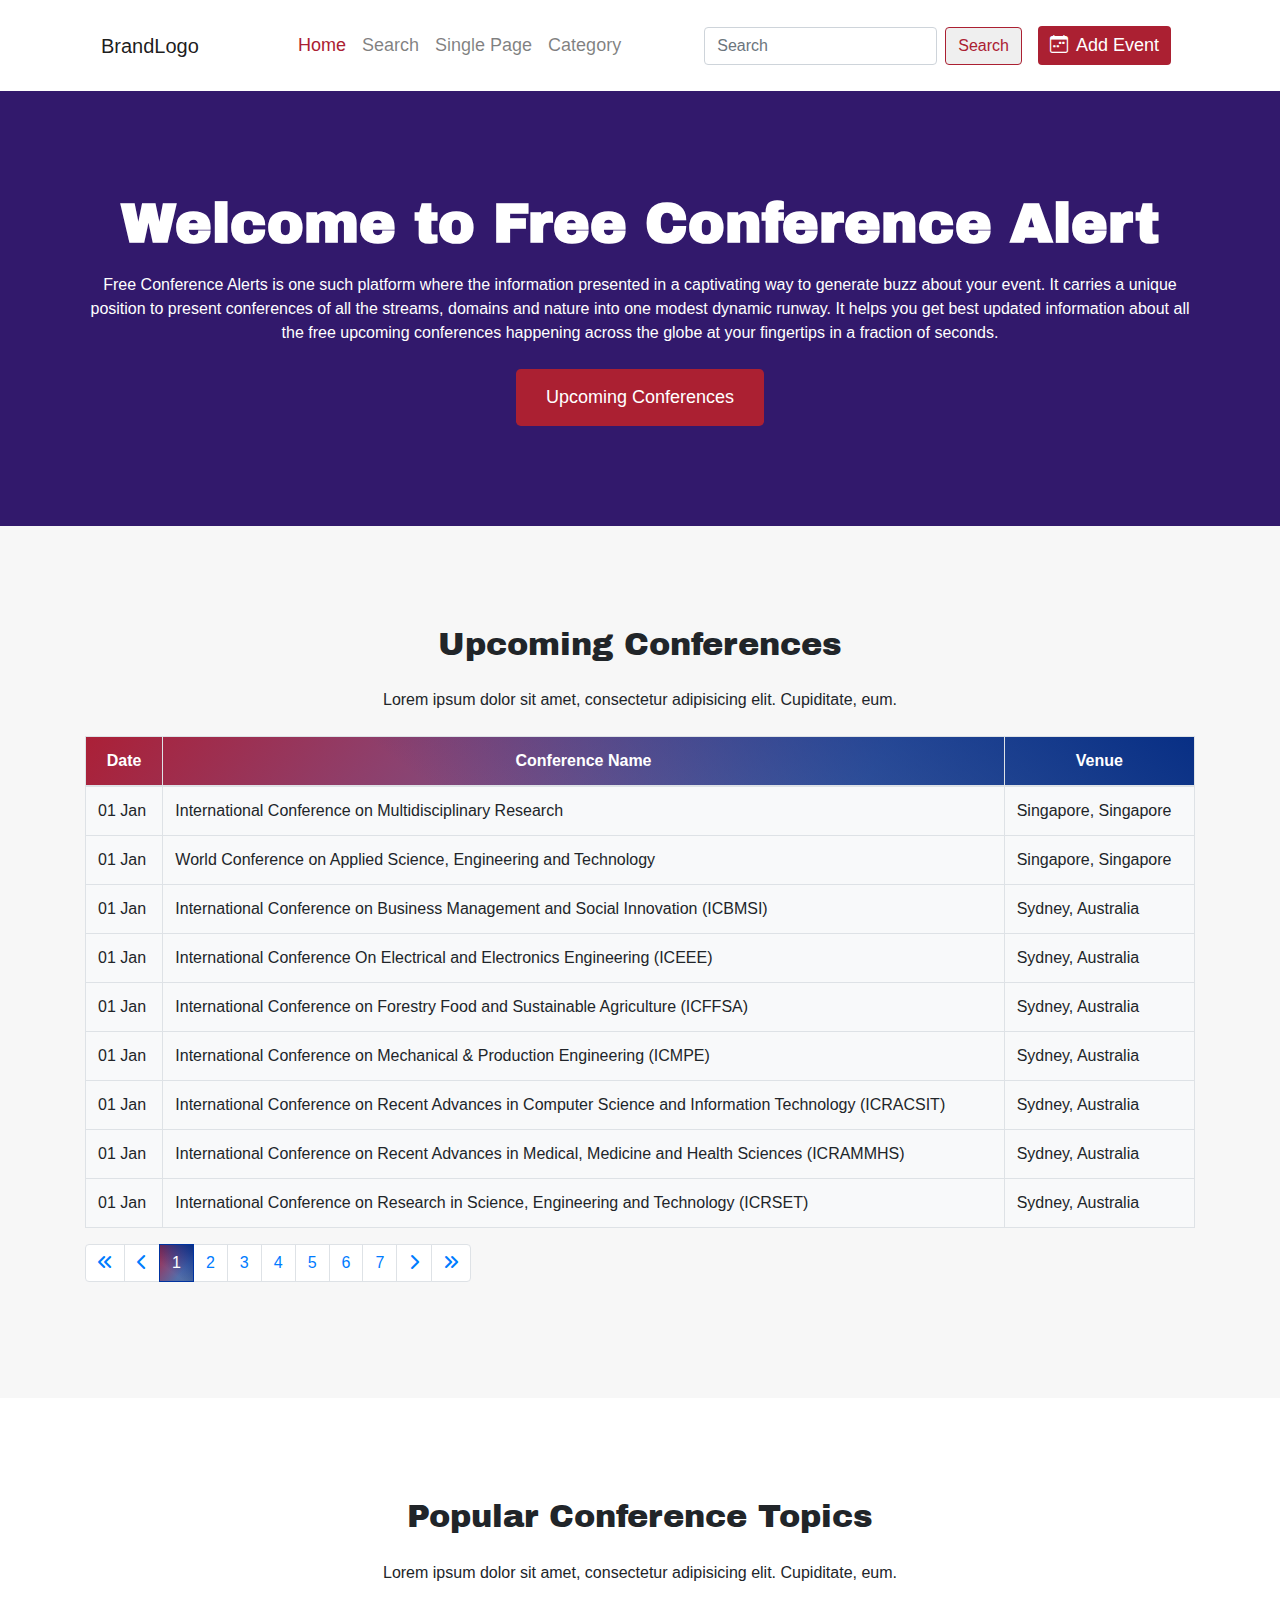
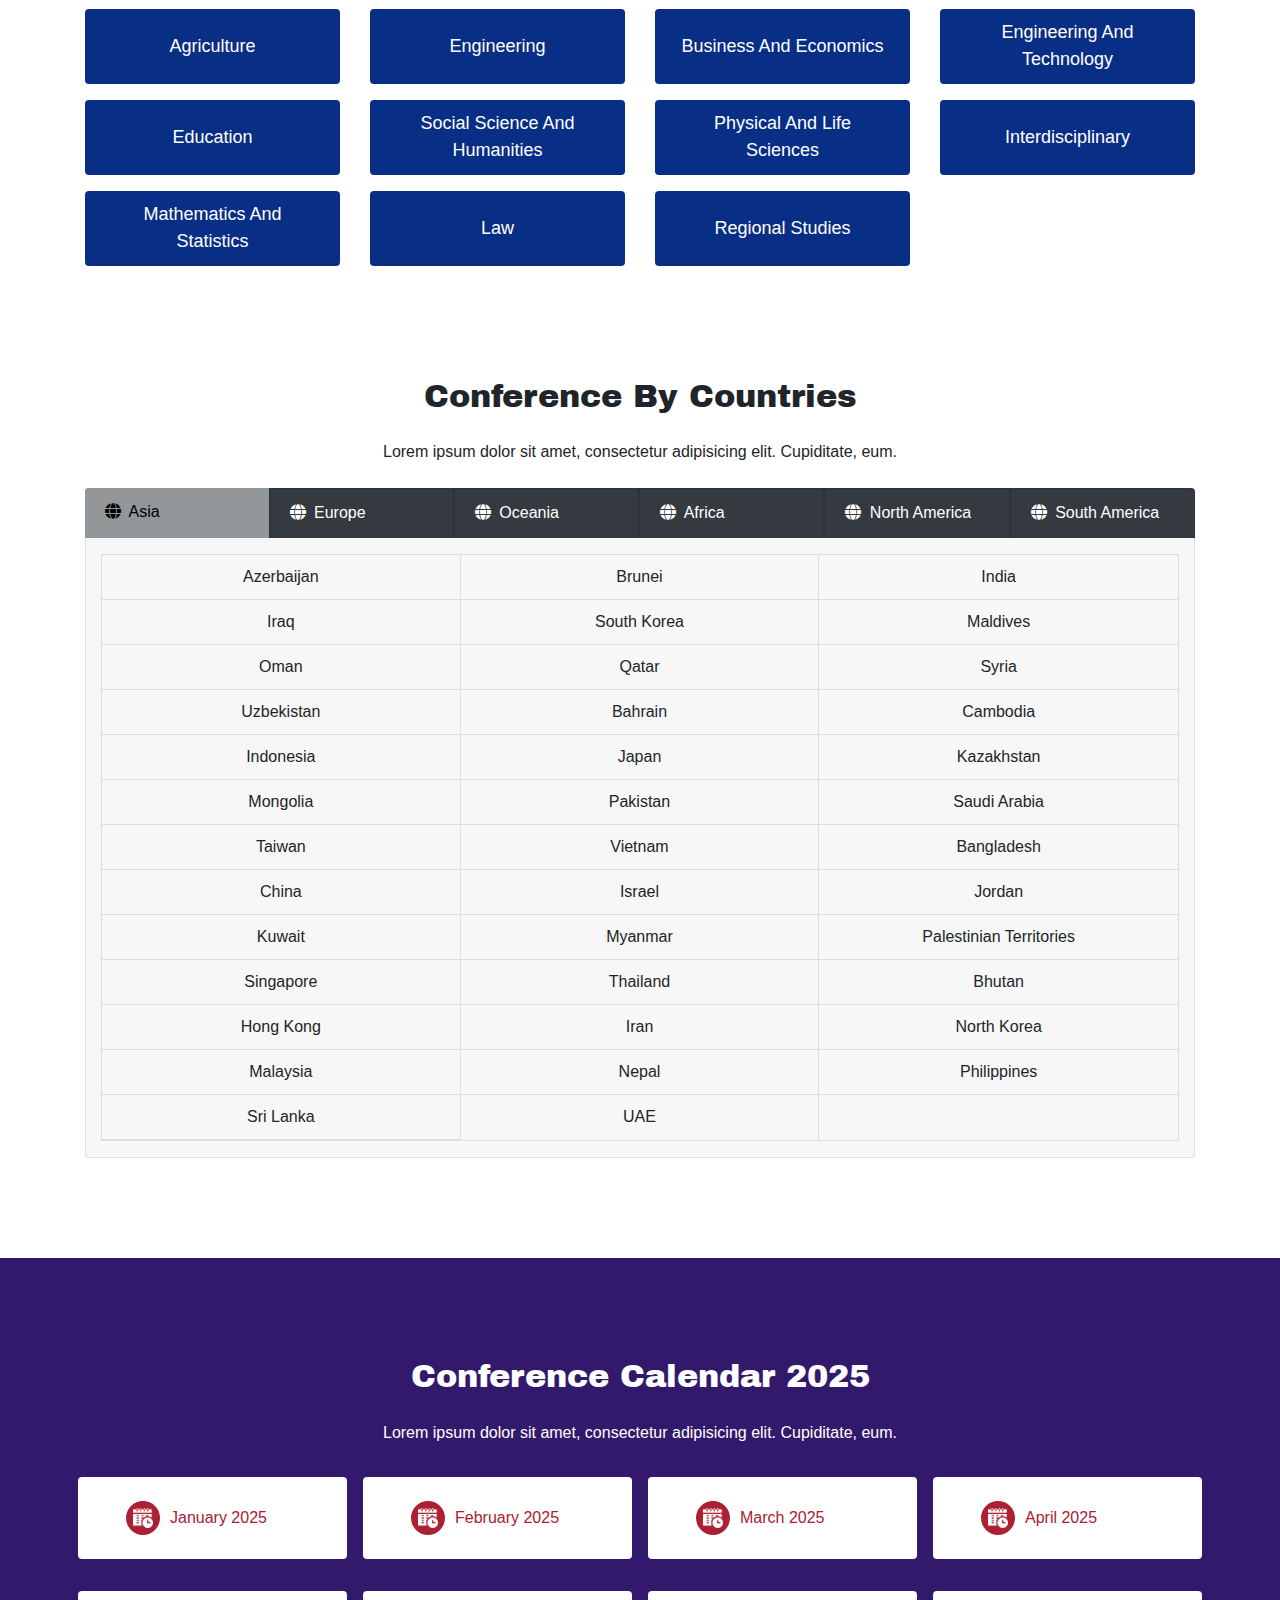
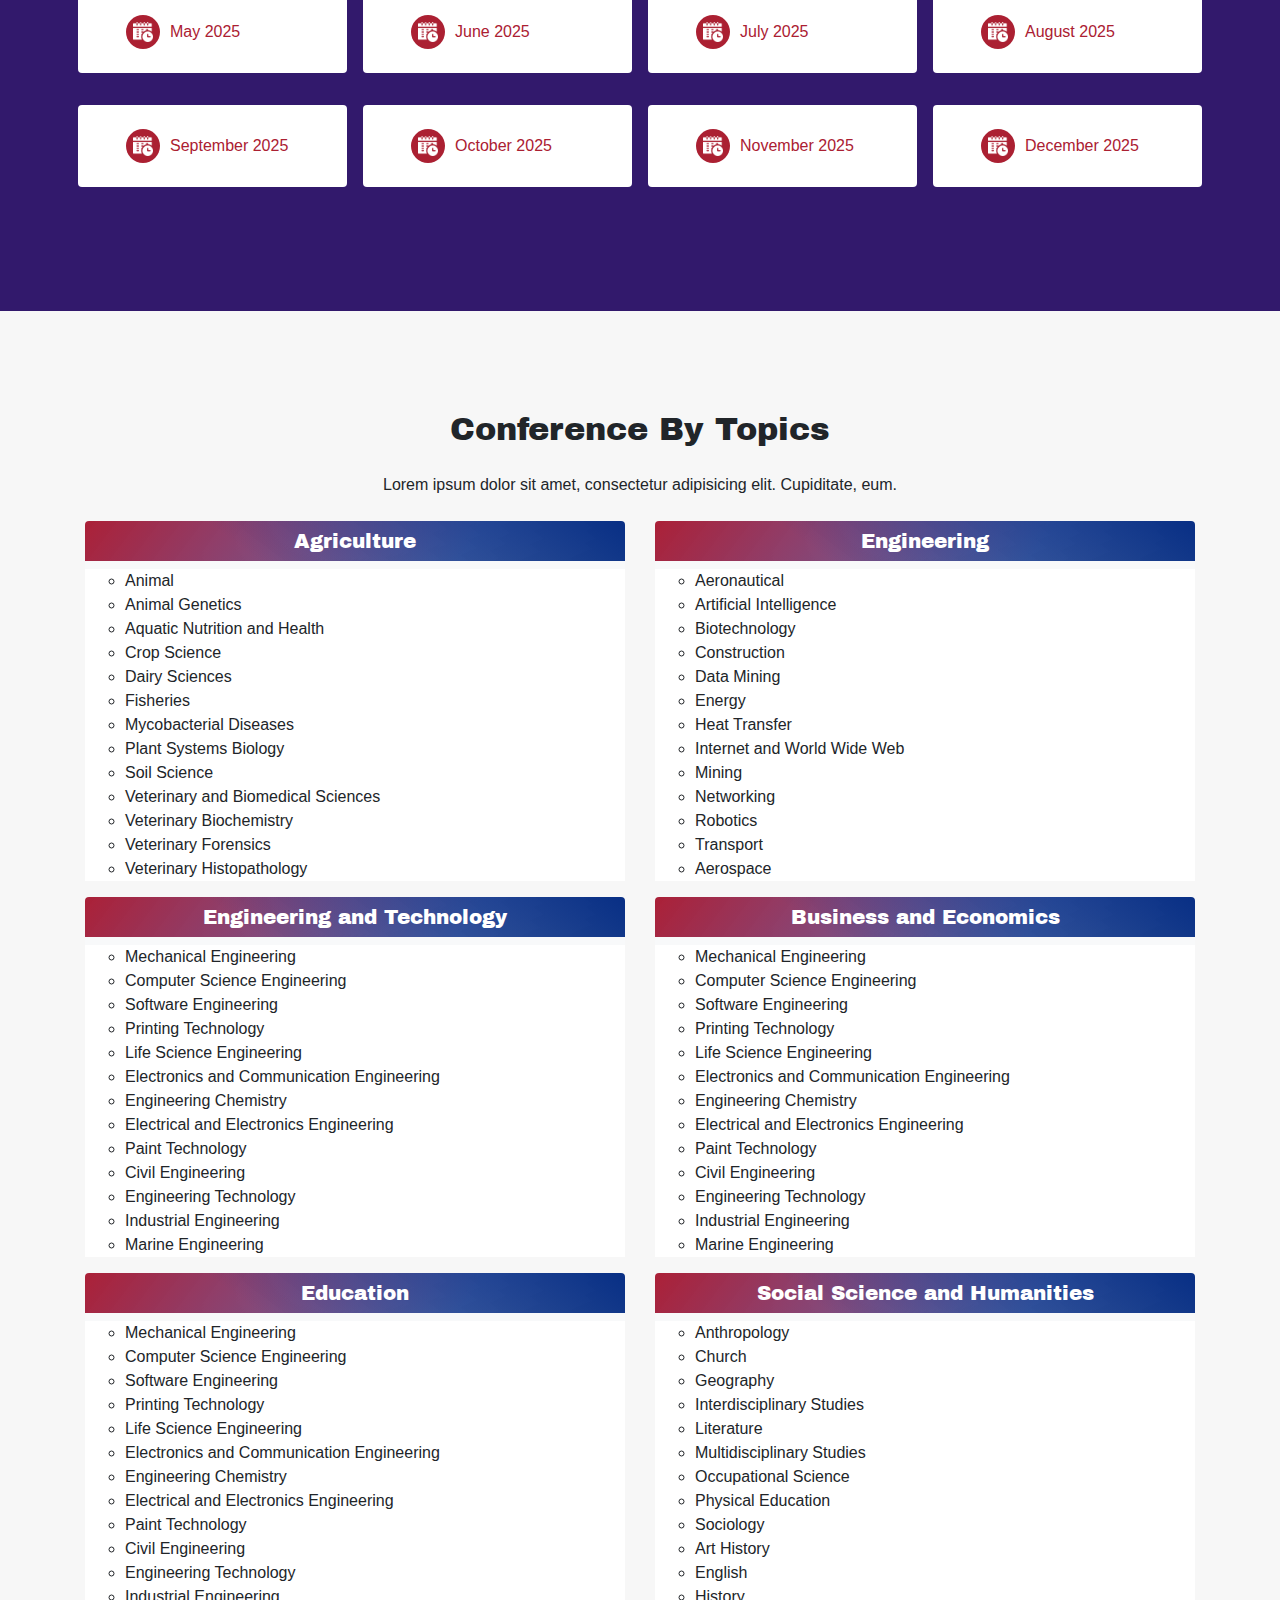
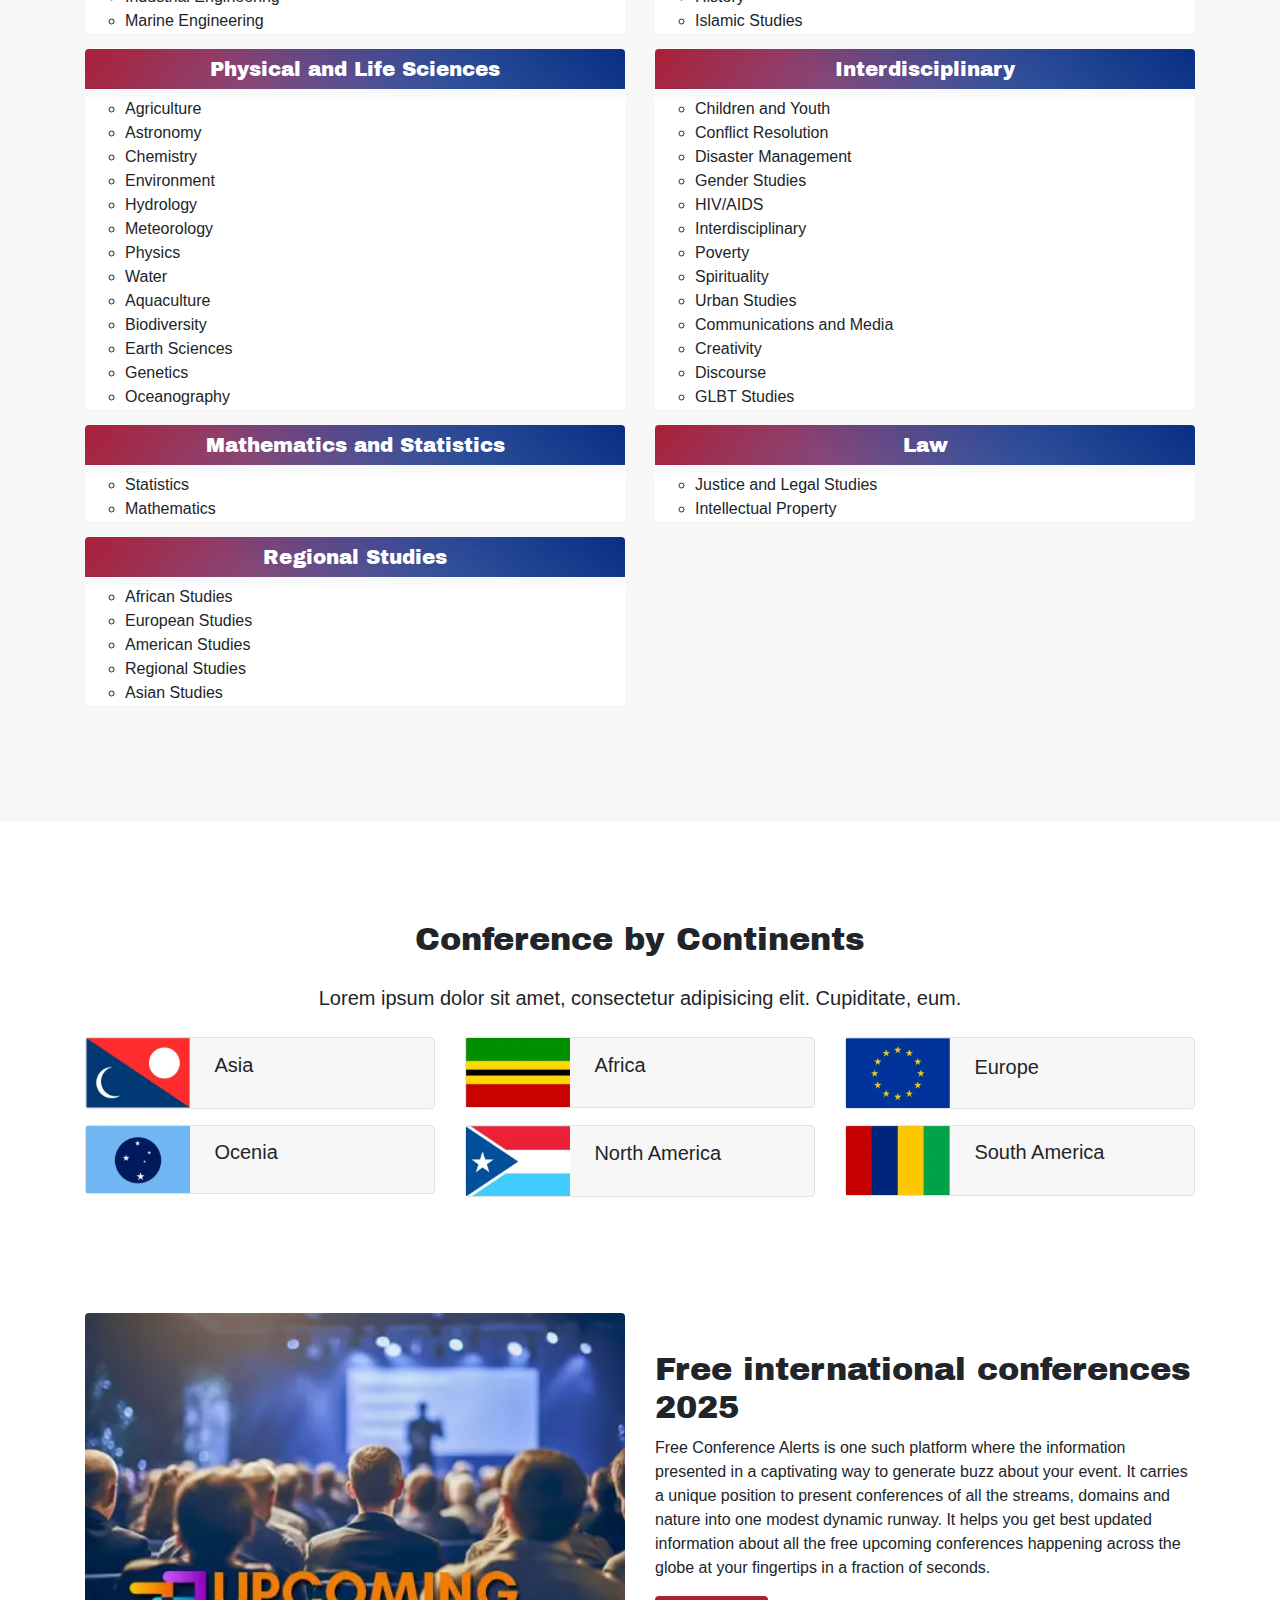
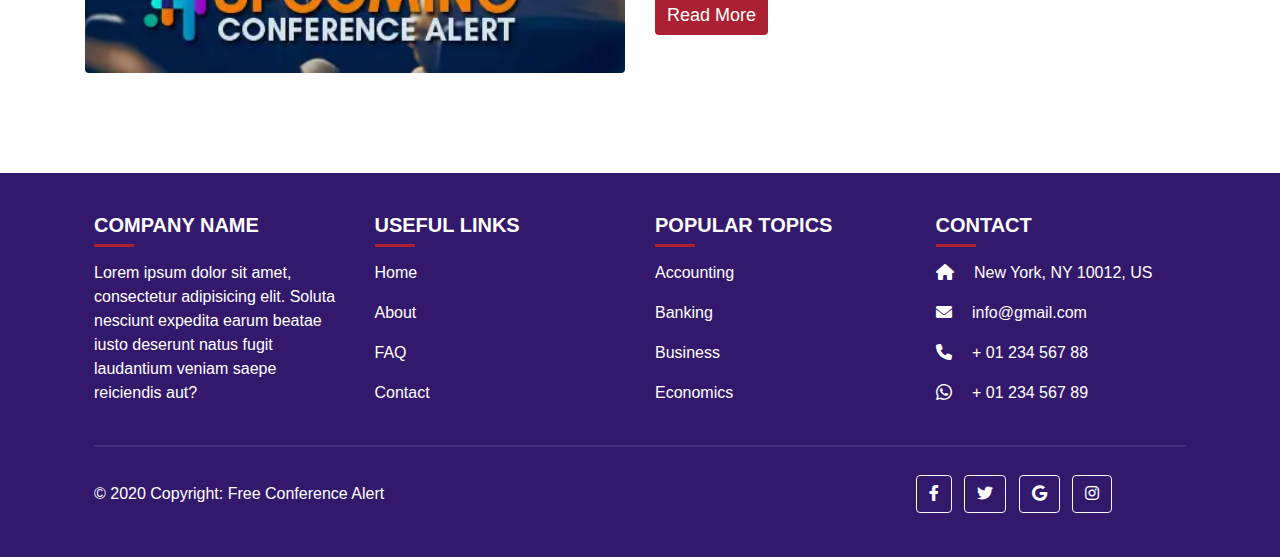
==== index.html @ e81411cf "avcv" ====
<!DOCTYPE html>
<html lang="en">
<head>
  <meta charset="UTF-8">
  <meta name="viewport" content="width=device-width, initial-scale=1.0">
  <title>Free Conference Alert</title>
  <link rel="stylesheet" href="https://maxcdn.bootstrapcdn.com/bootstrap/4.0.0/css/bootstrap.min.css">
  <link rel="stylesheet" href="assets/css/common-style.css">
  <link rel="stylesheet" href="assets/css/home-style.css">
  <link rel="stylesheet" href="https://cdnjs.cloudflare.com/ajax/libs/font-awesome/6.0.0-beta3/css/all.min.css">
  <link rel="stylesheet" href="https://cdn.jsdelivr.net/npm/bootstrap-icons@1.11.3/font/bootstrap-icons.min.css">
</head>
<body>
  <header class="py-3">
    <div class="container">
        <nav class="navbar navbar-expand-lg navbar-light">
            <a href="#" class="navbar-brand">BrandLogo</a>
            <button class="navbar-toggler" type="button" data-toggle="collapse" data-target="#navbarNav" aria-controls="navbarNav" aria-expanded="false" aria-label="Toggle navigation">
                <span class="navbar-toggler-icon"></span>
            </button>

            <div class="collapse navbar-collapse" id="navbarNav">
                <ul class="navbar-nav mx-auto">
                    <li class="nav-item active">
                        <a class="nav-link" href="index.html">Home</a>
                    </li>
                    <li class="nav-item">
                        <a class="nav-link" href="pages/search.html">Search</a>
                    </li>
                    <li class="nav-item">
                        <a class="nav-link" href="pages/single-page.html">Single Page</a>
                    </li>
                    <li class="nav-item">
                        <a class="nav-link" href="pages/categoy.html">Category</a>
                    </li>

                </ul>

                <form class="form-inline my-2 my-lg-0">
                    <input class="form-control mr-sm-2" type="search" placeholder="Search" aria-label="Search">
                    <button class="btn btn-outline my-2 my-sm-0 border-btn" type="submit">Search</button>
                </form>

                <div class="ml-lg-3">
                    <a href="pages/add-event.html" class="btn btn-primary mr-2 red-btn"><i class="bi bi-calendar-week mr-1"></i> Add Event</a>                 
                </div>
            </div>
        </nav>
    </div>
</header>

<main>

   <section class="position-relative text-center py-100 text-white blue-bg hero">
    <div class="container position-relative">
      <h1 class="pb-2">Welcome to Free Conference Alert</h1>
      <p class="pb-2">Free Conference Alerts is one such platform where the information presented in a captivating way to generate buzz about your event. It carries a unique position to present conferences of all the streams, domains and nature into one modest dynamic runway. It helps you get best updated information about all the free upcoming conferences happening across the globe at your fingertips in a fraction of seconds.</p>
      <a href="#conference-list">
        <button type="button" class="btn btn-primary btn-lg red-btn">Upcoming Conferences</button>
      </a>
      
    </div>
   </section>

   <section id="conference-list" class="conference-list py-100">
    <div class="container">
      <h2 class="text-center mb-md-4">Upcoming Conferences</h2>
      <p class="text-center d-flex flex-column align-items-center mb-md-4"> <span class="w-md-75">  Lorem ipsum dolor sit amet, consectetur adipisicing elit. Cupiditate, eum.  </span></p>
      <div class="table-responsive">
          <table class="table table-bordered bg-light">
              <thead class="gradient-bg">
                  <tr class="text-center">
                      <th>Date</th>
                      <th>Conference Name</th>
                      <th>Venue</th>
                  </tr>
              </thead>
              <tbody>
                  <tr>
                      <td>01 Jan</td>
                      <td>International Conference on Multidisciplinary Research</td>
                      <td>Singapore, Singapore</td>
                  </tr>
                  <tr>
                      <td>01 Jan</td>
                      <td>World Conference on Applied Science, Engineering and Technology</td>
                      <td>Singapore, Singapore</td>
                  </tr>
                  <tr>
                      <td>01 Jan</td>
                      <td>International Conference on Business Management and Social Innovation (ICBMSI)</td>
                      <td>Sydney, Australia</td>
                  </tr>
                  <tr>
                      <td>01 Jan</td>
                      <td>International Conference On Electrical and Electronics Engineering (ICEEE)</td>
                      <td>Sydney, Australia</td>
                  </tr>
                  <tr>
                      <td>01 Jan</td>
                      <td>International Conference on Forestry Food and Sustainable Agriculture (ICFFSA)</td>
                      <td>Sydney, Australia</td>
                  </tr>
                  <tr>
                      <td>01 Jan</td>
                      <td>International Conference on Mechanical & Production Engineering (ICMPE)</td>
                      <td>Sydney, Australia</td>
                  </tr>
                  <tr>
                      <td>01 Jan</td>
                      <td>International Conference on Recent Advances in Computer Science and Information Technology (ICRACSIT)</td>
                      <td>Sydney, Australia</td>
                  </tr>
                  <tr>
                      <td>01 Jan</td>
                      <td>International Conference on Recent Advances in Medical, Medicine and Health Sciences (ICRAMMHS)</td>
                      <td>Sydney, Australia</td>
                  </tr>
                  <tr>
                      <td>01 Jan</td>
                      <td>International Conference on Research in Science, Engineering and Technology (ICRSET)</td>
                      <td>Sydney, Australia</td>
                  </tr>
              </tbody>
          </table>
  
          <ul class="pagination justify-content-start">
            <li class="page-item">
                <a class="page-link" href="#"><i class="fa-solid fa-angles-left"></i></a>
            </li>
            <li class="page-item">
                <a class="page-link" href="#"><i class="fa-solid fa-chevron-left"></i></a>
            </li>
            <li class="page-item active">
                <a class="page-link" href="#">1</a>
            </li>
            <li class="page-item"><a class="page-link" href="#">2</a></li>
            <li class="page-item"><a class="page-link" href="#">3</a></li>
            <li class="page-item"><a class="page-link" href="#">4</a></li>
            <li class="page-item"><a class="page-link" href="#">5</a></li>
            <li class="page-item"><a class="page-link" href="#">6</a></li>
            <li class="page-item"><a class="page-link" href="#">7</a></li>
            <li class="page-item">
                <a class="page-link" href="#"><i class="fa-solid fa-chevron-right"></i></a>
            </li>
            <li class="page-item">
                <a class="page-link" href="#"><i class="fa-solid fa-angles-right"></i></a>
            </li>
        </ul>
      </div>
  </div>
  
  </section>
 <section class="topic-btns pt-100">
  <div class="container">
    <h2 class="text-center mb-md-4">Popular Conference Topics</h2>
    <p class="text-center d-flex flex-column align-items-center mb-md-4"> <span class="w-md-75">  Lorem ipsum dolor sit amet, consectetur adipisicing elit. Cupiditate, eum.  </span></p>

    <ul class="row list-unstyled text-center text-capitalize topic-btns-parent">
      <li class="col-lg-3 col-md-3 col-sm-6 col-12 mb-3">
        <a href="#" class="px-4 rounded text-white h-100 d-flex justify-content-center align-items-center">Agriculture</a>
      </li>
      <li class="col-lg-3 col-md-3 col-sm-6 col-12 mb-3">
        <a href="#" class="px-4 rounded text-white h-100 d-flex justify-content-center align-items-center">Engineering</a>
      </li>
      <li class="col-lg-3 col-md-3 col-sm-6 col-12 mb-3">
        <a href="#" class="px-4 rounded text-white h-100 d-flex justify-content-center align-items-center">Business and Economics</a>
      </li>
      <li class="col-lg-3 col-md-3 col-sm-6 col-12 mb-3">
        <a href="#" class="px-4 rounded text-white h-100 d-flex justify-content-center align-items-center">Engineering and Technology</a>
      </li>
      <li class="col-lg-3 col-md-3 col-sm-6 col-12 mb-3">
        <a href="#" class="px-4 rounded text-white h-100 d-flex justify-content-center align-items-center">Education</a>
      </li>
      <li class="col-lg-3 col-md-3 col-sm-6 col-12 mb-3">
        <a href="#" class="px-4 rounded text-white h-100 d-flex justify-content-center align-items-center">Social Science and Humanities</a>
      </li>
      <li class="col-lg-3 col-md-3 col-sm-6 col-12 mb-3">
        <a href="#" class="px-4 rounded text-white h-100 d-flex justify-content-center align-items-center">Physical and Life Sciences</a>
      </li>
      <li class="col-lg-3 col-md-3 col-sm-6 col-12 mb-3">
        <a href="#" class="px-4 rounded text-white h-100 d-flex justify-content-center align-items-center">Interdisciplinary</a>
      </li>
      <li class="col-lg-3 col-md-3 col-sm-6 col-12 mb-3">
        <a href="#" class="px-4 rounded text-white h-100 d-flex justify-content-center align-items-center">Mathematics and Statistics</a>
      </li>
      <li class="col-lg-3 col-md-3 col-sm-6 col-12 mb-3">
        <a href="#" class="px-4 rounded text-white h-100 d-flex justify-content-center align-items-center">Law</a>
      </li>
      <li class="col-lg-3 col-md-3 col-sm-6 col-12 mb-3">
        <a href="#" class="px-4 rounded text-white h-100 d-flex justify-content-center align-items-center">Regional Studies</a>
      </li>
    </ul>
  </div>
 </section>

<section class="city-section position-relative py-100"  style="padding-top: 80px;">
  <div class="container position-relative">
    <h2 class="text-center mb-md-4">Conference By Countries</h2>
    <p class="text-center d-flex flex-column align-items-center mb-md-4"> <span class="w-md-75">  Lorem ipsum dolor sit amet, consectetur adipisicing elit. Cupiditate, eum.  </span></p>
    <div>
      <div>
        <div class="list-group flex-row bg-dark rounded-top border-0" id="list-tab" role="tablist">
          
          
          <a class="list-group-item list-group-item-action active" id="list-home-list" data-toggle="list" href="#list-home" role="tab" aria-controls="home"><i class="fa-solid fa-globe pr-1"></i> Asia</a>
          <a class="list-group-item list-group-item-action" id="list-profile-list" data-toggle="list" href="#list-profile" role="tab" aria-controls="profile"><i class="fa-solid fa-globe pr-1"></i> Europe</a>
          <a class="list-group-item list-group-item-action" id="list-messages-list" data-toggle="list" href="#list-messages" role="tab" aria-controls="messages"><i class="fa-solid fa-globe pr-1"></i> Oceania</a>
          <a class="list-group-item list-group-item-action" id="list-settings-list" data-toggle="list" href="#list-settings" role="tab" aria-controls="settings"><i class="fa-solid fa-globe pr-1"></i> Africa</a>
          <a class="list-group-item list-group-item-action" id="list-north-america-list" data-toggle="list" href="#list-north-america" role="tab" aria-controls="north-america"><i class="fa-solid fa-globe pr-1"></i> North America</a>
          <a class="list-group-item list-group-item-action" id="list-south-america-list" data-toggle="list" href="#list-south-america" role="tab" aria-controls="south-america"><i class="fa-solid fa-globe pr-1"></i> South America</a>
        </div>
      </div>
      <div class="col-12 border rounded-bottom py-2 list-box border-top-0" >
        <div class="tab-content " id="nav-tabContent">
          <div class="tab-pane fade show active" id="list-home" role="tabpanel" aria-labelledby="list-home-list"><ul class="city-list my-2">
            <li>Azerbaijan</li>
            <li>Brunei</li>
            <li>India</li>
            <li>Iraq</li>
            <li>South Korea</li>
            <li>Maldives</li>
            <li>Oman</li>
            <li>Qatar</li>
            <li>Syria</li>
            <li>Uzbekistan</li>
            <li>Bahrain</li>
            <li>Cambodia</li>
            <li>Indonesia</li>
            <li>Japan</li>
            <li>Kazakhstan</li>
            <li>Mongolia</li>
            <li>Pakistan</li>
            <li>Saudi Arabia</li>
            <li>Taiwan</li>
            <li>Vietnam</li>
            <li>Bangladesh</li>
            <li>China</li>
            <li>Israel</li>
            <li>Jordan</li>
            <li>Kuwait</li>
            <li>Myanmar</li>
            <li>Palestinian Territories</li>
            <li>Singapore</li>
            <li>Thailand</li>
            <li>Bhutan</li>
            <li>Hong Kong</li>
            <li>Iran</li>
            <li>North Korea</li>
            <li>Malaysia</li>
            <li>Nepal</li>
            <li>Philippines</li>
            <li>Sri Lanka</li>
            <li>UAE</li>
          </ul></div>
          <div class="tab-pane fade" id="list-profile" role="tabpanel" aria-labelledby="list-profile-list"><ul class="city-list my-2">
            <li>Albania</li>
            <li>Andorra</li>
            <li>Armenia</li>
            <li>Austria</li>
            <li>Azerbaijan</li>
            <li>Belarus</li>
            <li>Belgium</li>
            <li>Bosnia and Herzegovina</li>
            <li>Bulgaria</li>
            <li>Croatia</li>
            <li>Cyprus</li>
            <li>Czech Republic</li>
            <li>Denmark</li>
            <li>Estonia</li>
            <li>Finland</li>
            <li>France</li>
            <li>Georgia</li>
            <li>Germany</li>
            <li>Greece</li>
            <li>Hungary</li>
            <li>Iceland</li>
            <li>Ireland</li>
            <li>Italy</li>
            <li>Kosovo</li>
            <li>Latvia</li>
            <li>Lithuania</li>
            <li>Luxembourg</li>
            <li>Malta</li>
            <li>Moldova</li>
            <li>Monaco</li>
            <li>Montenegro</li>
            <li>Netherlands</li>
            <li>North Macedonia</li>
            <li>Norway</li>
            <li>Poland</li>
            <li>Portugal</li>
            <li>Romania</li>
            <li>Russia</li>
            <li>San Marino</li>
            <li>Serbia</li>
            <li>Slovakia</li>
            <li>Slovenia</li>
            <li>Spain</li>
            <li>Sweden</li>
            <li>Switzerland</li>
            <li>Turkey</li>
            <li>Ukraine</li>
            <li>United Kingdom</li>
            <li>Vatican City</li>
          </ul>
          </div>
          <div class="tab-pane fade" id="list-messages" role="tabpanel" aria-labelledby="list-messages-list"><ul class="city-list my-2">
            <li>Australia</li>
            <li>Fiji</li>
            <li>Kiribati</li>
            <li>Marshall Islands</li>
            <li>Micronesia</li>
            <li>New Zealand</li>
            <li>Palau</li>
            <li>Papua New Guinea</li>
            <li>Samoa</li>
            <li>Solomon Islands</li>
            <li>Tonga</li>
            <li>Tuvalu</li>
            <li>Vanuatu</li>
          </ul>
          </div>
          <div class="tab-pane fade" id="list-settings" role="tabpanel" aria-labelledby="list-settings-list"><ul class="city-list my-2">
            <li>Algeria</li>
            <li>Angola</li>
            <li>Benin</li>
            <li>Botswana</li>
            <li>Burkina Faso</li>
            <li>Burundi</li>
            <li>Cabo Verde</li>
            <li>Cameroun</li>
            <li>Central African Republic</li>
            <li>Chad</li>
            <li>Comoros</li>
            <li>Djibouti</li>
            <li>Egypt</li>
            <li>Equatorial Guinea</li>
            <li>Eritrea</li>
            <li>Eswatini</li>
            <li>Ethiopia</li>
            <li>Gabon</li>
            <li>The Gambia</li>
            <li>Ghana</li>
            <li>Guinea</li>
            <li>Guinea-Bissau</li>
            <li>Ivory Coast</li>
            <li>Kenya</li>
            <li>Lesotho</li>
            <li>Liberia</li>
            <li>Libya</li>
            <li>Madagascar</li>
            <li>Malawi</li>
            <li>Mali</li>
            <li>Mauritania</li>
            <li>Mauritius</li>
            <li>Morocco</li>
            <li>Mozambique</li>
            <li>Namibia</li>
            <li>Niger</li>
            <li>Nigeria</li>
            <li>Rwanda</li>
            <li>São Tomé and Príncipe</li>
            <li>Senegal</li>
            <li>Seychelles</li>
            <li>Sierra Leone</li>
            <li>Somalia</li>
            <li>South Africa</li>
            <li>South Sudan</li>
            <li>Sudan</li>
            <li>Togo</li>
            <li>Tunisia</li>
            <li>Uganda</li>
            <li>Zambia</li>
            <li>Zimbabwe</li>
          </ul>
          </div>
          <div class="tab-pane fade" id="list-north-america" role="tabpanel" aria-labelledby="list-north-america-list">
            <ul class="city-list my-2">
              <li>Bahamas</li>
              <li>Cuba</li>
              <li>Greenland</li>
              <li>Mexico</li>
              <li>Barbados</li>
              <li>Dominica</li>
              <li>Haiti</li>
              <li>Panama</li>
              <li>Canada</li>
              <li>Dominican Republic</li>
              <li>Honduras</li>
              <li>Puerto Rico</li>
              <li>Costa Rica</li>
              <li>El Salvador</li>
              <li>Jamaica</li>
              <li>USA</li>
            </ul>
          </div>
          <div class="tab-pane fade" id="list-south-america" role="tabpanel" aria-labelledby="list-south-america-list">
            <ul class="city-list p-0">
              <li>Argentina</li>
              <li>Chile</li>
              <li>Peru</li>
              <li>Bolivia</li>
              <li>Ecuador</li>
              <li>Suriname</li>
              <li>Brazil</li>
              <li>Guyana</li>
              <li>Uruguay</li>
              <li>Colombia</li>
              <li>Paraguay</li>
              <li>Venezuela</li>
            </ul>
          </div>
        </div>
      </div>
    </div>
  </div>
</section>


<section class="calendar py-100 position-relative blue-bg">
  <div class="container position-relative">
    <h2 class="text-center mb-md-4 text-white">Conference Calendar 2025</h2>
    <p class="text-center d-flex flex-column align-items-center mb-md-4"> <span class="w-md-75">  Lorem ipsum dolor sit amet, consectetur adipisicing elit. Cupiditate, eum.  </span></p>
    <div class="row p-0">
      <div class="text-center p-2 rounded col-md-3 col-sm-6 col-12 ">
        <p class="py-4 rounded d-flex justify-content-start align-items-center pl-5">January 2025</p>
      </div class="py-4 rounded text-white">
      <div class="text-center p-2 rounded col-md-3 col-sm-6 col-12">
        <p class="py-4 rounded d-flex justify-content-start align-items-center pl-5">February 2025</p>
      </div>
      <div class="text-center p-2 rounded col-md-3 col-sm-6 col-12">
        <p class="py-4 rounded d-flex justify-content-start align-items-center pl-5">March 2025</p>
      </div>
      <div class="text-center p-2 rounded col-md-3 col-sm-6 col-12">
        <p class="py-4 rounded  d-flex justify-content-start align-items-center pl-5">April 2025</p>
      </div>

      <div class="text-center p-2 rounded col-md-3 col-sm-6 col-12">
        <p class="py-4 rounded d-flex justify-content-start align-items-center pl-5">May 2025</p>
      </div>
      <div class="text-center p-2 rounded col-md-3 col-sm-6 col-12">
        <p class="py-4 rounded d-flex justify-content-start align-items-center pl-5">June 2025</p>
      </div>
      <div class="text-center p-2 rounded col-md-3 col-sm-6 col-12">
        <p class="py-4 rounded d-flex justify-content-start align-items-center pl-5">July 2025</p>
      </div>
      <div class="text-center p-2 rounded col-md-3 col-sm-6 col-12">
        <p class="py-4 rounded d-flex justify-content-start align-items-center pl-5">August 2025</p>
      </div>
    
      <div class="text-center p-2 rounded col-md-3 col-sm-6 col-12">
        <p class="py-4 rounded d-flex justify-content-start align-items-center pl-5">September 2025</p>
      </div>
      <div class="text-center p-2 rounded col-md-3 col-sm-6 col-12">
        <p class="py-4 rounded d-flex justify-content-start align-items-center pl-5">October 2025</p>
      </div>
      <div class="text-center p-2 rounded col-md-3 col-sm-6 col-12">
        <p class="py-4 rounded d-flex justify-content-start align-items-center pl-5">November 2025</p>
      </div>
      <div class="text-center p-2 rounded col-md-3 col-sm-6 col-12">
        <p class="py-4 rounded d-flex justify-content-start align-items-center pl-5">December 2025</p>
      </div>
    </div>
  </div>
  
  </div>
  
</section>

<section class="topics py-100">

  <div class="container">
    <h2 class="text-center mb-md-4">Conference By Topics</h2>

    <p class="text-center d-flex flex-column align-items-center mb-md-4"> <span class="w-md-75">  Lorem ipsum dolor sit amet, consectetur adipisicing elit. Cupiditate, eum.  </span></p>

    <div class="row">
  
      <div class="col-md-6 col-12">
        <div class="rounded bg-light topic-div">
          <h3 class="text-center rounded-top gradient-bg py-2">Agriculture</h3>
          <ul class="topic">
            <li>Animal</li>
            <li>Animal Genetics</li>
            <li>Aquatic Nutrition and Health</li>
            <li>Crop Science</li>
            <li>Dairy Sciences</li>
            <li>Fisheries</li>
            <li>Mycobacterial Diseases</li>
            <li>Plant Systems Biology</li>
            <li>Soil Science</li>
            <li>Veterinary and Biomedical Sciences</li>
            <li>Veterinary Biochemistry</li>
            <li>Veterinary Forensics</li>
            <li>Veterinary Histopathology</li>
            <li>Veterinary Science</li>
          </ul> 
        </div>
      </div>
  
      <div class="col-md-6 col-12">
        <div class="rounded bg-light topic-div">
          <h3 class="text-center rounded-top gradient-bg py-2">Engineering</h3>
          <ul class="topic">
            <li>Aeronautical</li>
            <li>Artificial Intelligence</li>
            <li>Biotechnology</li>
            <li>Construction</li>
            <li>Data Mining</li>
            <li>Energy</li>
            <li>Heat Transfer</li>
            <li>Internet and World Wide Web</li>
            <li>Mining</li>
            <li>Networking</li>
            <li>Robotics</li>
            <li>Transport</li>
            <li>Aerospace</li>
            <li>Bioinformatics</li>
            <li>Computer Software and Applications</li>
            <li>Computer Vision</li>
            <li>Design</li>
            <li>Engineering</li>
            <li>Image Processing</li>
            <li>Manufacturing</li>
            <li>NanoTechnology</li>
            <li>Polymers and Plastics</li>
            <li>Space Environment and Aviation Technology</li>
            <li>Architecture</li>
            <li>Biomedical Engineering</li>
            <li>Computing</li>
            <li>Cybersecurity</li>
            <li>Electronics and Electrical</li>
            <li>Forestry</li>
            <li>Information Technology</li>
            <li>Military</li>
            <li>NanoTechnology and Smart materials</li>
            <li>Renewable Energy</li>
            <li>Systems Engineering</li>
          </ul>
        </div>
      </div>
  
      <div class="col-md-6 col-12">
        <div class="rounded bg-light topic-div">
          <h3 class="text-center rounded-top gradient-bg py-2">Engineering and Technology</h3>
          <ul class="topic">
            <li>Mechanical Engineering</li>
            <li>Computer Science Engineering</li>
            <li>Software Engineering</li>
            <li>Printing Technology</li>
            <li>Life Science Engineering</li>
            <li>Electronics and Communication Engineering</li>
            <li>Engineering Chemistry</li>
            <li>Electrical and Electronics Engineering</li>
            <li>Paint Technology</li>
            <li>Civil Engineering</li>
            <li>Engineering Technology</li>
            <li>Industrial Engineering</li>
            <li>Marine Engineering</li>
          </ul>
        </div>
      </div>
  
      <div class="col-md-6 col-12">
        <div class="rounded bg-light topic-div">
          <h3 class="text-center rounded-top gradient-bg py-2">Business and Economics</h3>
          <ul class="topic">
            <li>Mechanical Engineering</li>
            <li>Computer Science Engineering</li>
            <li>Software Engineering</li>
            <li>Printing Technology</li>
            <li>Life Science Engineering</li>
            <li>Electronics and Communication Engineering</li>
            <li>Engineering Chemistry</li>
            <li>Electrical and Electronics Engineering</li>
            <li>Paint Technology</li>
            <li>Civil Engineering</li>
            <li>Engineering Technology</li>
            <li>Industrial Engineering</li>
            <li>Marine Engineering</li>
          </ul>
        </div>
      </div>
  
      <div class="col-md-6 col-12">
        <div class="rounded bg-light topic-div">
          <h3 class="text-center rounded-top gradient-bg py-2">Education</h3>
          <ul class="topic">
            <li>Mechanical Engineering</li>
            <li>Computer Science Engineering</li>
            <li>Software Engineering</li>
            <li>Printing Technology</li>
            <li>Life Science Engineering</li>
            <li>Electronics and Communication Engineering</li>
            <li>Engineering Chemistry</li>
            <li>Electrical and Electronics Engineering</li>
            <li>Paint Technology</li>
            <li>Civil Engineering</li>
            <li>Engineering Technology</li>
            <li>Industrial Engineering</li>
            <li>Marine Engineering</li>
          </ul>
        </div>
      </div>
  
      <div class="col-md-6 col-12">
        <div class="rounded bg-light topic-div">
          <h3 class="text-center rounded-top gradient-bg py-2">Social Science and Humanities</h3>
          <ul class="topic">
            <li>Anthropology</li>
            <li>Church</li>
            <li>Geography</li>
            <li>Interdisciplinary Studies</li>
            <li>Literature</li>
            <li>Multidisciplinary Studies</li>
            <li>Occupational Science</li>
            <li>Physical Education</li>
            <li>Sociology</li>
            <li>Art History</li>
            <li>English</li>
            <li>History</li>
            <li>Islamic Studies</li>
            <li>Literacy</li>
            <li>Museums and Heritage</li>
            <li>Poetry</li>
            <li>Religious Studies</li>
            <li>Social Sciences</li>
            <li>Arts</li>
            <li>English Literature</li>
            <li>Information Science</li>
            <li>Language</li>
            <li>Local Government</li>
            <li>Music</li>
            <li>Philosophy</li>
            <li>Politics</li>
          </ul>
        </div>
      </div>
  
      <div class="col-md-6 col-12">
        <div class="rounded bg-light topic-div">
          <h3 class="text-center rounded-top gradient-bg py-2">Physical and Life Sciences</h3>
          <ul class="topic">
            <li>Agriculture</li>
            <li>Astronomy</li>
            <li>Chemistry</li>
            <li>Environment</li>
            <li>Hydrology</li>
            <li>Meteorology</li>
            <li>Physics</li>
            <li>Water</li>
            <li>Aquaculture</li>
            <li>Biodiversity</li>
            <li>Earth Sciences</li>
            <li>Genetics</li>
            <li>Oceanography</li>
            <li>Soil</li>
            <li>Life Sciences</li>
            <li>Waste Management</li>
            <li>Archaeology</li>
            <li>Biology</li>
            <li>Ecology</li>
            <li>GIS</li>
            <li>Sustainability</li>
            <li>Sustainable Development</li>
            <li>Veterinary</li>
          </ul>
        </div>
      </div>
  
      <div class="col-md-6 col-12">
        <div class="rounded bg-light topic-div">
          <h3 class="text-center rounded-top gradient-bg py-2">Interdisciplinary</h3>
          <ul class="topic">
            <li>Children and Youth</li>
            <li>Conflict Resolution</li>
            <li>Disaster Management</li>
            <li>Gender Studies</li>
            <li>HIV/AIDS</li>
            <li>Interdisciplinary</li>
            <li>Poverty</li>
            <li>Spirituality</li>
            <li>Urban Studies</li>
            <li>Communications and Media</li>
            <li>Creativity</li>
            <li>Discourse</li>
            <li>GLBT Studies</li>
            <li>Human Rights</li>
            <li>Leadership</li>
            <li>Public Policy</li>
            <li>Sport Science</li>
            <li>Violence</li>
            <li>Complex Systems</li>
            <li>Culture</li>
            <li>Film Studies</li>
            <li>Globalization</li>
            <li>Identity</li>
            <li>Memory</li>
            <li>Sexuality and Eroticism</li>
            <li>Tourism</li>
          </ul>
        </div>
      </div>
  
      <div class="col-md-6 col-12">
        <div class="rounded bg-light topic-div">
          <h3 class="text-center rounded-top gradient-bg py-2">Mathematics and Statistics</h3>
          <ul class="topic">
            <li>Statistics</li>
            <li>Mathematics</li>
          </ul>
        </div>
      </div>
  
      <div class="col-md-6 col-12">
        <div class="rounded bg-light topic-div">
          <h3 class="text-center rounded-top gradient-bg py-2">Law</h3>
          <ul class="topic">
            <li>Justice and Legal Studies</li>
            <li>Intellectual Property</li>
          </ul>
        </div>
      </div>
  
      <div class="col-md-6 col-12">
        <div class="rounded bg-light topic-div">
          <h3 class="text-center rounded-top gradient-bg py-2">Regional Studies</h3>
          <ul class="topic">
            <li>African Studies</li>
            <li>European Studies</li>
            <li>American Studies</li>
            <li>Regional Studies</li>
            <li>Asian Studies</li>
          </ul>
        </div>
      </div>
  
    </div>
  </div>
  


</section>

<section class="pt-100 flags ">
  <div class="container">
    <h2 class="text-center mb-md-4">Conference by Continents</h2>
    <p class="text-center d-flex flex-column align-items-center mb-md-4"> <span class="w-md-75">  Lorem ipsum dolor sit amet, consectetur adipisicing elit. Cupiditate, eum.  </span></p>
    <div class="row">

      <div class="col-12 col-sm-6 col-md-4 text-center mb-3">
        <div class="rounded d-flex justify-content-start align-items-center border"><img src="assets/images/asia-flag.webp" alt="" class="mr-4"> <p>Asia</p></div>
      </div>

      <div class="col-12 col-sm-6 col-md-4 text-center mb-3">
        <div class="rounded d-flex justify-content-start align-items-center border"><img src="assets/images/africa-flag.webp" alt=""  class="mr-4"> <p>Africa</p></div>
      </div>

      <div class="col-12 col-sm-6 col-md-4 text-center mb-3">
        <div class="rounded d-flex justify-content-start align-items-center border"><img src="assets/images/europe-flag.webp" alt="" class="mr-4"> <p class=" pt-1">Europe</p></div>
      </div>

      <div class="col-12 col-sm-6 col-md-4 text-center mb-3">
        <div class="rounded d-flex justify-content-start align-items-center border"><img src="assets/images/oceania-flag.webp" alt="" class="mr-4"> <p>Ocenia</p></div>
      </div>

      <div class="col-12 col-sm-6 col-md-4 text-center mb-3">
        <div class="rounded d-flex justify-content-start align-items-center border"><img src="assets/images/north-america-flag.webp" alt="" class="mr-4"> <p>North America</p></div>
      </div>

      <div class="col-12 col-sm-6 col-md-4 text-center mb-3">
        <div class="rounded d-flex justify-content-start align-items-center border"><img src="assets/images/south america-logo.webp" alt="" class="mr-4"> <p>South America</p></div>
      </div>
    </div>
  </div>
</section>


<section class="info py-100">
  <div class="container">
    <div class="row align-items-center">

      <div class="col-md-6 col-sm-12 image-div">
          <img src="assets/images/about-us.webp" alt="" class="rounded">
      </div>

      <div class="col-md-6 col-sm-12">
          <h2 class="mb-md-2">Free international conferences 2025</h2>
          <p>Free Conference Alerts is one such platform where the information presented in a captivating way to generate buzz about your event. It carries a unique position to present conferences of all the streams, domains and nature into one modest dynamic runway. It helps you get best updated information about all the free upcoming conferences happening across the globe at your fingertips in a fraction of seconds.
          </p>
          <button type="button" class="btn btn-primary red-btn">Read More</button>
      </div>
    </div>
  </div>
</section>

</main>



  <!-- Footer -->
  <footer
          class="ttext-lg-start text-white blue-bg">
    <!-- Grid container -->
    <div class="container p-4 pb-0">
      <!-- Section: Links -->
      <section class="">
        <!--Grid row-->
        <div class="row">
          <!-- Grid column -->
          <div class="col-md-3 mt-3">
            <h6 class="text-uppercase mb-4 font-weight-bold">
              Company name
            </h6>
            <p>
             Lorem ipsum dolor sit amet, consectetur adipisicing elit. Soluta nesciunt expedita earum beatae iusto deserunt natus fugit laudantium veniam saepe reiciendis aut?
            </p>
          </div>


          <hr class="w-100 clearfix d-md-none" />

          <div class="col-md-3 col-6 mt-3">
            <h6 class="text-uppercase mb-4 font-weight-bold">Useful Links</h6>
            <p>
              <a class="text-white" href="">Home</a>
            </p>
            <p>
              <a class="text-white" href="">About</a>
            </p>
            <p>
              <a class="text-white" href="">FAQ</a>
            </p>
            <p>
              <a class="text-white" href="#">Contact</a>
            </p>
          </div>

          <!-- Grid column -->
          <div class="col-md-3 col-6 mt-3 ">
            <h6 class="text-uppercase mb-4 font-weight-bold">
              Popular Topics
            </h6>
            <p>
              <a class="text-white" href="#">Accounting</a>
            </p>
            <p>
              <a class="text-white" href="#">Banking</a>
            </p>
            <p>
              <a class="text-white" href="#">Business</a>
            </p>
            <p>
              <a class="text-white" href="#">Economics</a>
            </p>
          </div>


          <!-- Grid column -->
          <div class="col-md-3 mt-3 text-sm-left text-left">
            <h6 class="text-uppercase mb-4 font-weight-bold">Contact</h6>
            <p><i class="fas fa-home mr-3"></i> New York, NY 10012, US</p>
            <p><i class="fas fa-envelope mr-3"></i> info@gmail.com</p>
            <p><i class="fas fa-phone mr-3"></i> + 01 234 567 88</p>
            <p><i class="bi bi-whatsapp mr-3"></i> + 01 234 567 89</p>
          </div>
          <!-- Grid column -->
        </div>
        <!--Grid row-->
      </section>
      <!-- Section: Links -->

      <!-- Section: Copyright -->
      <section class="mt-4 pb-3 pt-4 copyright">
        <div class="row d-flex align-items-center">
          <!-- Grid column -->
          <div class="col-md-7 col-lg-8">
            <!-- Copyright -->
            <div>
              © 2020 Copyright:
              <a class="text-white" href=""
                 >Free Conference Alert</a
                >
            </div>
            <!-- Copyright -->
          </div>
          <!-- Grid column -->

          <!-- Grid column -->
          <div class="col-md-5 col-lg-4 ml-lg-0 text-center text-md-end social-icons">
            <!-- Facebook -->
            <a
               class="btn btn-outline-light btn-floating m-1"
               class="text-white"
               role="button"
               ><i class="fab fa-facebook-f"></i
              ></a>

            <!-- Twitter -->
            <a
               class="btn btn-outline-light btn-floating m-1"
               class="text-white"
               role="button"
               ><i class="fab fa-twitter"></i
              ></a>

            <!-- Google -->
            <a
               class="btn btn-outline-light btn-floating m-1"
               class="text-white"
               role="button"
               ><i class="fab fa-google"></i
              ></a>

            <!-- Instagram -->
            <a
               class="btn btn-outline-light btn-floating m-1"
               class="text-white"
               role="button"
               ><i class="fab fa-instagram"></i
              ></a>
          </div>
        </div>
      </section>

    </div>

  </footer>

  <!-- Bootstrap JS dependencies -->
  <script src="https://code.jquery.com/jquery-3.2.1.slim.min.js"></script>
  <script src="https://cdnjs.cloudflare.com/ajax/libs/popper.js/1.11.0/umd/popper.min.js"></script>
  <script src="https://maxcdn.bootstrapcdn.com/bootstrap/4.0.0/js/bootstrap.min.js"></script>
</body>
</html>
---- assets/css/common-style.css ----
@import url('https://fonts.googleapis.com/css2?family=Archivo+Black&display=swap');

h1,h2,h3{
    font-family:  "Archivo Black", serif;
  }
  h1{
    font-size: 55px;
    font-weight: 600;
  }
  h3{
    font-size: 20px;
  }
  .py-100{
    padding: 100px 20px;
  }
  .pt-100{
    padding-top: 100px;
  }

  /* buttons  */

.red-btn{
    background-color: #ab2032;
    border:none;
    font-size: 18px;
  
  }

  .border-btn{
border-color: #ab2032;
color: #ab2032;
  }

  .border-btn:hover{
    background-color: #ab2032;
    color: white;
  }
/* background colors  */

  .gradient-bg{
    background:  linear-gradient(217deg, #082f85, rgba(255, 0, 0, 0) 70.71%), linear-gradient(127deg, #ab2037, rgb(105 132 171 / 73%) 70.71%), linear-gradient(336deg, #082f85, rgb(0 0 255 / 73%) 70.71%);
    color: white;
    border:none;
    color: white;
  }

  .blue-bg{
    background-color: #32196c;
    color: white;
  }

  

/* header styles  */

.navbar-nav a{
    font-size: 18px;
    font-weight: 400;
}

.navbar-nav .active a{
    color: #ab2032 !important;
}


/* footer styles  */

.social-icons a:hover i{
    color: #082f85;
}

footer h6{
    font-size: 20px;
    position: relative;
}

footer h6::before{
    display: inline-block;
    content: "";
    background-color: #ab2032;
    width: 40px;
    height: 3px;
    position: absolute;
    bottom: -10px;
    z-index: 1;

}

.copyright{
    border-top: 2px solid rgb(255 255 255 / 10%);
}



@media (max-width: 767px){
    .py-100{
        padding: 30px 10px;
      }
    .pt-100{
        padding-top: 30px;
      }
    h1{
      font-size: 33px;
    }
    h2{
        font-size: 30px;
      }

}
---- assets/css/home-style.css ----
/* hero section  */

.hero button{
  padding: 15px 30px;
}


/* conferencs */

.conference-list,.list-box,  .topics,.flags .container .row div div{
  background-color: #f7f7f7;
}


/* topic buttons  */

.topic-btns-parent li{
  height: 75px;
}
.topic-btns-parent li a{
  text-decoration: none;
  font-size: 18px;
  font-weight: 500;
  color: white;
  background:  #082f85;
  transition: all .3s ease-in-out;
}

.topic-btns-parent li a:hover{
  background:  #ab2032;

}


  /* conference country  */
  .list-group-item.active{
    /* background:  linear-gradient(217deg, #082f85, rgba(255, 0, 0, 0) 70.71%), linear-gradient(127deg, #ab2037, rgb(105 132 171 / 73%) 70.71%), linear-gradient(336deg, #082f85, rgb(0 0 255 / 73%) 70.71%);
    color: white; */
    border:none;
    color: black;
    background-color: rgba(255, 255, 255, 0.473);
  }

  .list-group-item:first-child {
    border-top-left-radius: .25rem;
    border-top-right-radius: 0;
}


  .list-group-item:last-child {
    margin-bottom: 0;
    border-top-right-radius: .25rem;
    border-bottom-left-radius: 0;
    border-bottom-right-radius: 0;
}

.list-group-item{
  background-color: transparent;
  color: white;
}
.city-list {
  display: grid;
  grid-template-columns: repeat(3, 1fr); /* 3 columns for larger screens */
  gap: 0; /* No gap between items */
  border: 1px solid #ddd; /* Outer border for table-like appearance */
  list-style: none; /* Remove bullets */
  padding: 0; /* Remove default padding */
  margin: 0; /* Remove default margin */
}

.city-list li {
  padding: 10px; /* Adjust padding for table cell look */
  border-bottom: 1px solid #ddd; /* Border between rows */
  border-right: 1px solid #ddd; /* Border between columns */
  text-align: center; /* Center align text */
}

.city-list li:nth-child(3n) {
  border-right: none; /* Remove right border for the last column */
}

.city-list li:last-child {
  border-bottom: none; /* Remove bottom border for the last item */
}

@media (max-width: 768px) {
  .city-list {
    grid-template-columns: repeat(2, 1fr); /* 2 columns for smaller screens */
  }

  .city-list li:nth-child(3n) {
    border-right: 1px solid #ddd; /* Reapply right border rule */
  }

  .city-list li:nth-child(2n) {
    border-right: none; /* Remove right border for the last column in 2-column layout */
  }
}





  /* .city-list{
    display: grid;
    grid-template-columns: 1fr 1fr 1fr;
  } */

/* .city-list li {
    list-style: none;
    margin: 5px 0;
  }
  .city-list li::before{
    display: inline-block;
    content: "";
    background-image: url('../images/pin.png');
    background-size: contain;
    height: 16px;
    width: 16px;
    margin-right: 10px;
    transform: translateY(2px);
  } */






/* pagination  */
  .page-item.active .page-link {
    background:  linear-gradient(217deg, #082f85, rgba(255, 0, 0, 0) 70.71%), linear-gradient(127deg, #ab2037, rgb(105 132 171 / 73%) 70.71%), linear-gradient(336deg, #082f85, rgb(0 0 255 / 73%) 70.71%);
    border-color: #0033a0;
    color: white;
}



  /* calendar  */

  .calendar .row p{
    background:  white;
    color: #ab2032;
    font-size: 16px;
    font-weight: 500;
    cursor: pointer;
    transition: all .3s ease-in-out;
    position: relative;
  }

  .calendar .row p:hover{
background-color: #ab2032;
color: white;
  }

  .calendar .row p::before{
    content: "";
    height: 34px;
    width: 34px;
    display: inline-block;
    margin-right: 10px;
    background-image: url('../images/timetable.png');
    background-size: 20px;
    background-repeat: no-repeat;
    background-position: center center;
    background-color: #ab2032;
    border-radius: 100%;
  }



  /* topic */


   .topic-div .topic{
    background-color: white;
    max-height: 312px;
    overflow-y: auto;
  } 

  .topic-div h2{
    font-size: 22px;
    color: white;
    line-height: 2;
  }

  .topic li{
    list-style-type: circle;
    font-size: 16px;
    font-weight: 500;
  }



/* flag  */

.flags img{
  width: 30%;
}

.flags p{
  font-size: 20px;
  font-weight: 500;
}


  /* info section  */

.image-div img{
  width: 100%;
  height: 360px;
  object-fit: cover;
}



/* mobile css  */
@media (max-width: 767px){


/* city list  */

.city-section .flex-row{
  flex-wrap: wrap;
}
.list-group-item {
  width: 50%;
}
.city-list {
  grid-template-columns: 1fr 1fr;
}

/* info  */
.image-div img {
  width: 100%;
  height: 100%;
}
}


/* scroll bar designs  */

.topic-div .topic::-webkit-scrollbar {
  width: 10px;
}

.topic-div .topic::-webkit-scrollbar-thumb {
  background: #ab2037c7;
  border-radius: 5px;
}

.topic-div .topic::-webkit-scrollbar-thumb:hover {
  background: #ab2032;
}


.topic-div .topic::-webkit-scrollbar-track {
  background: #f1f1f1;
}
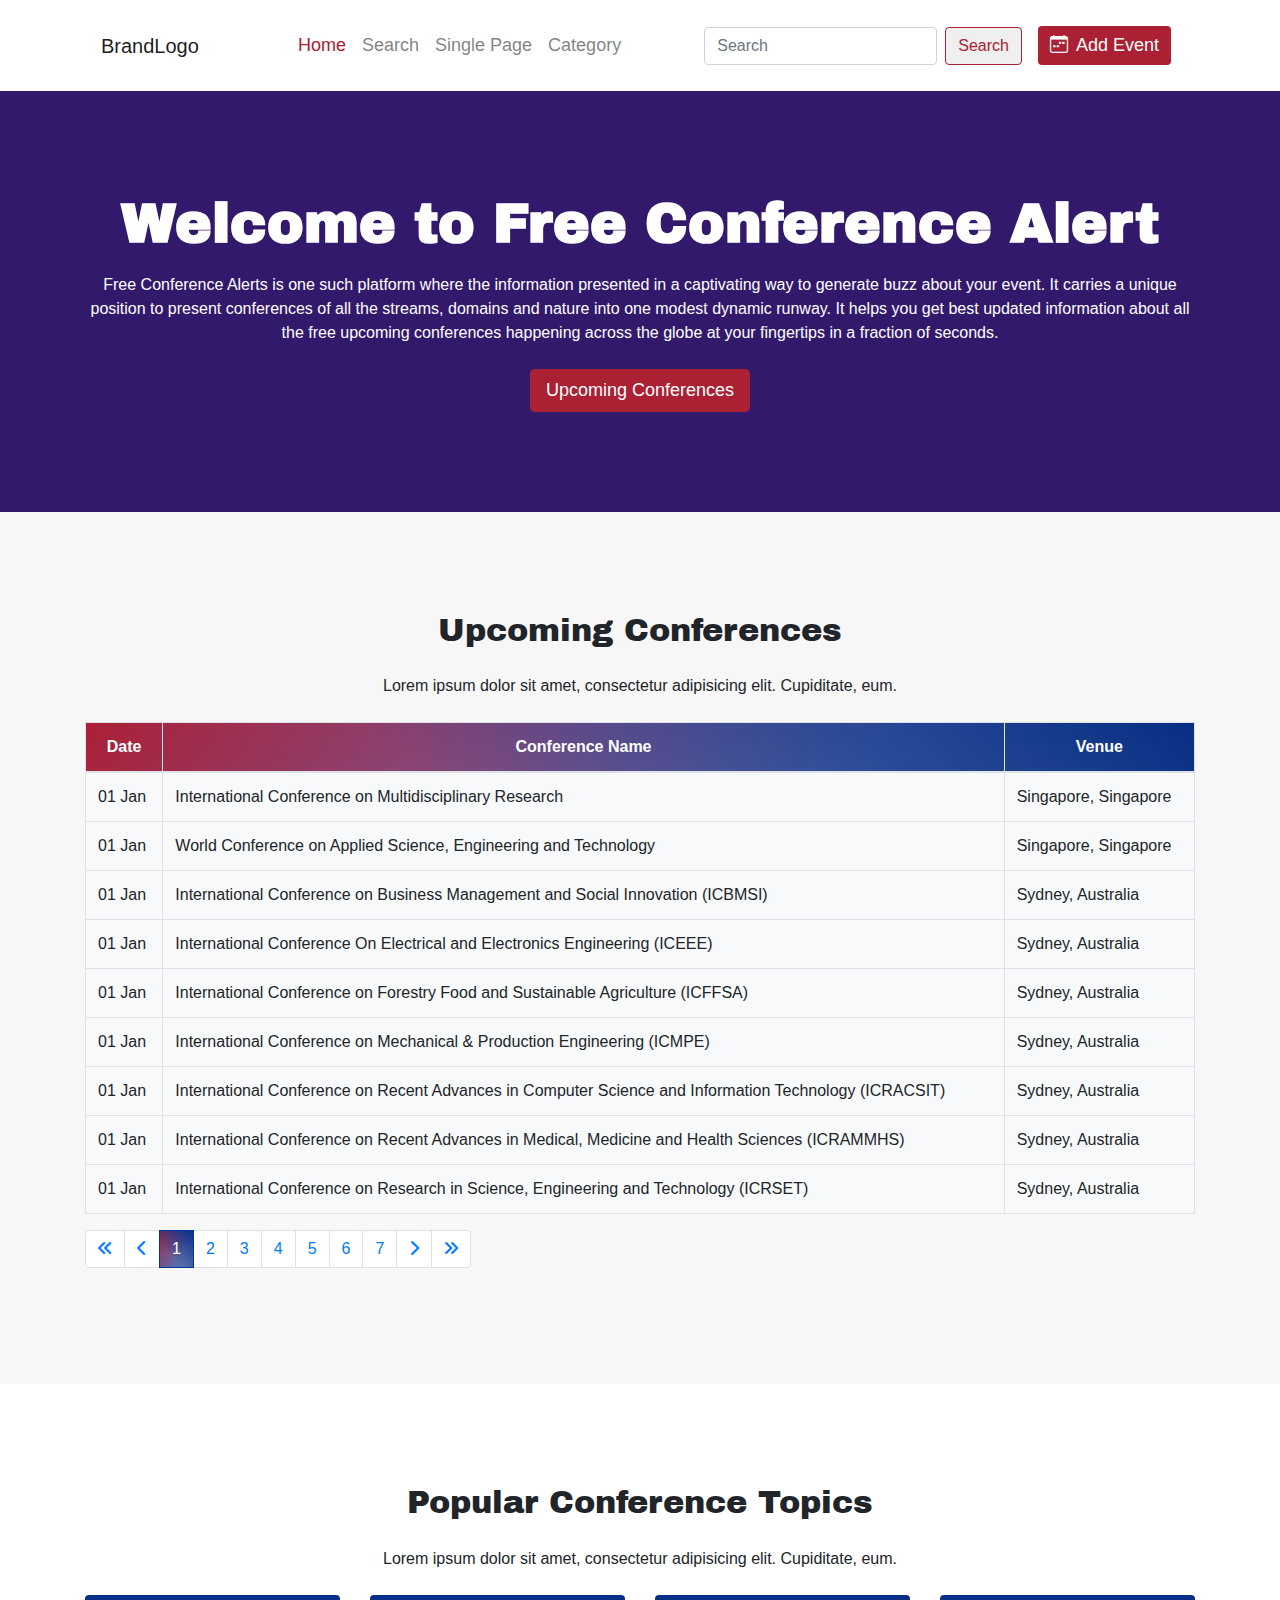
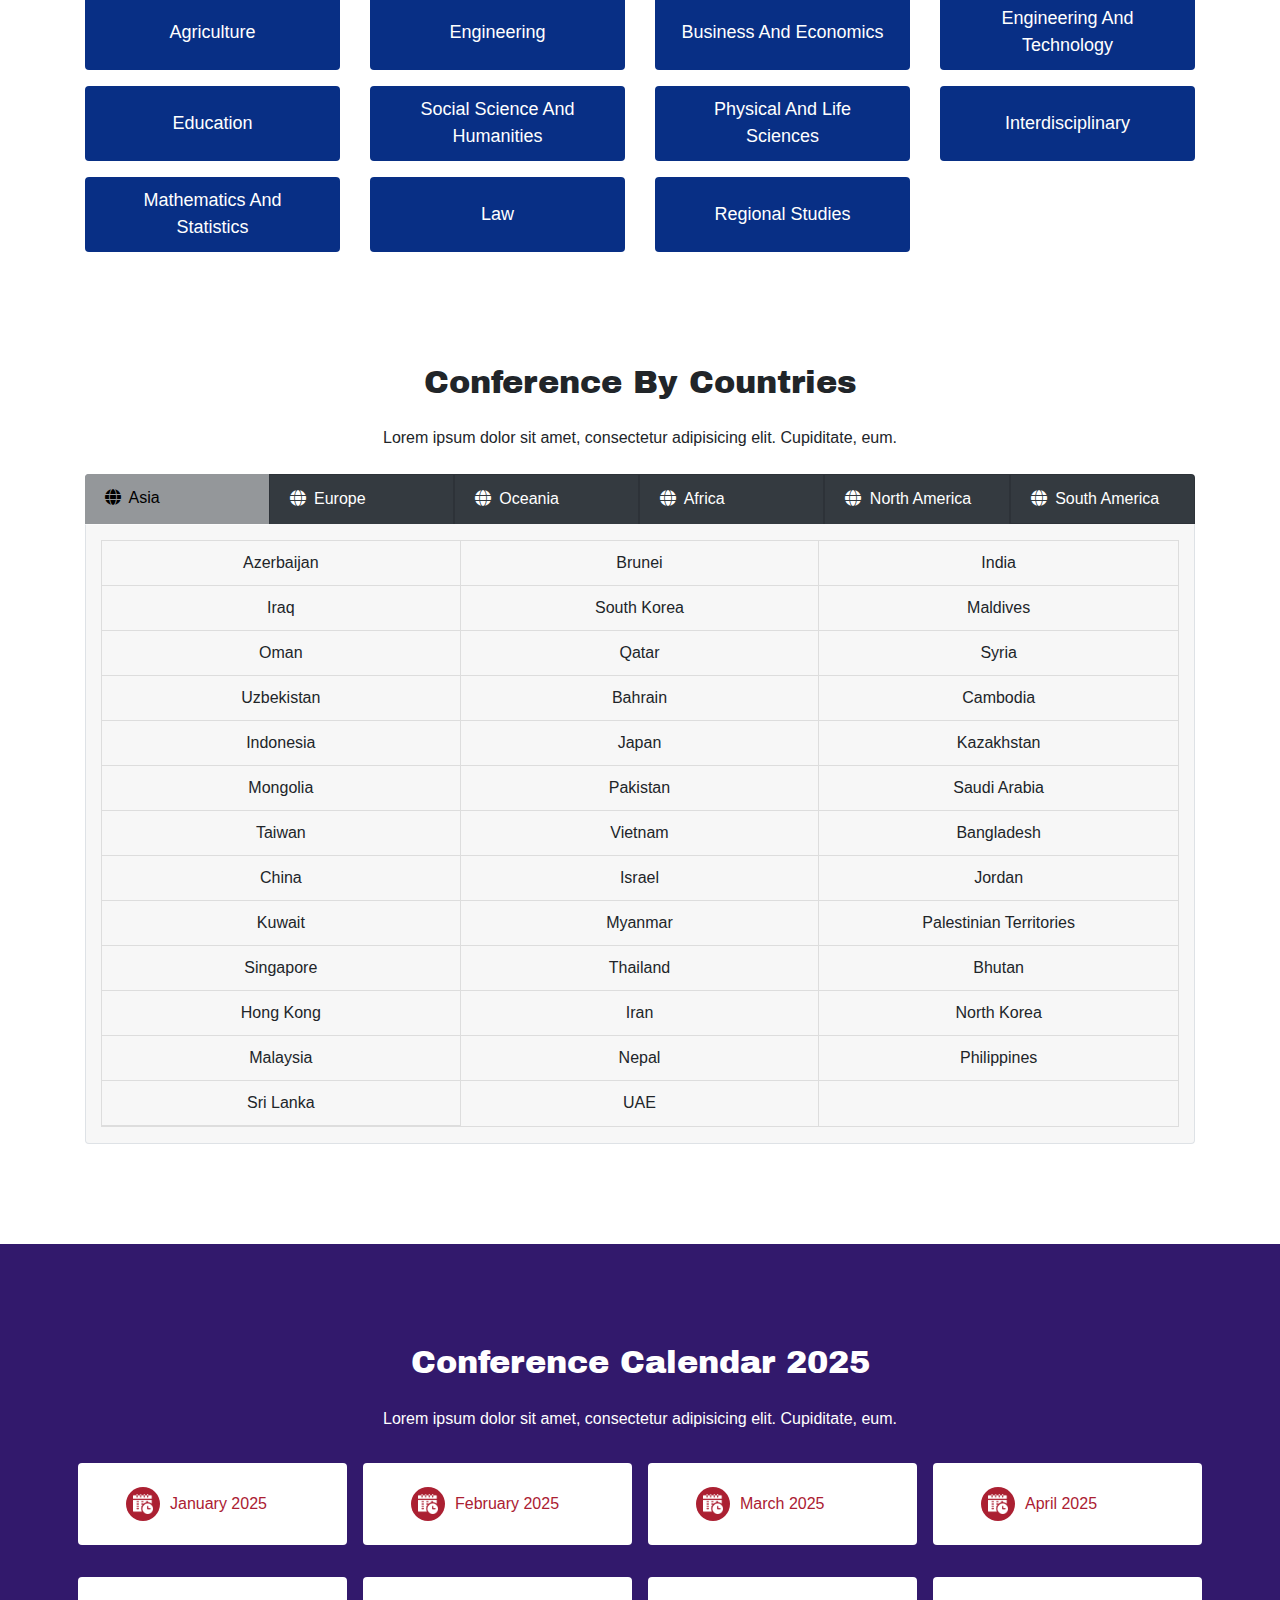
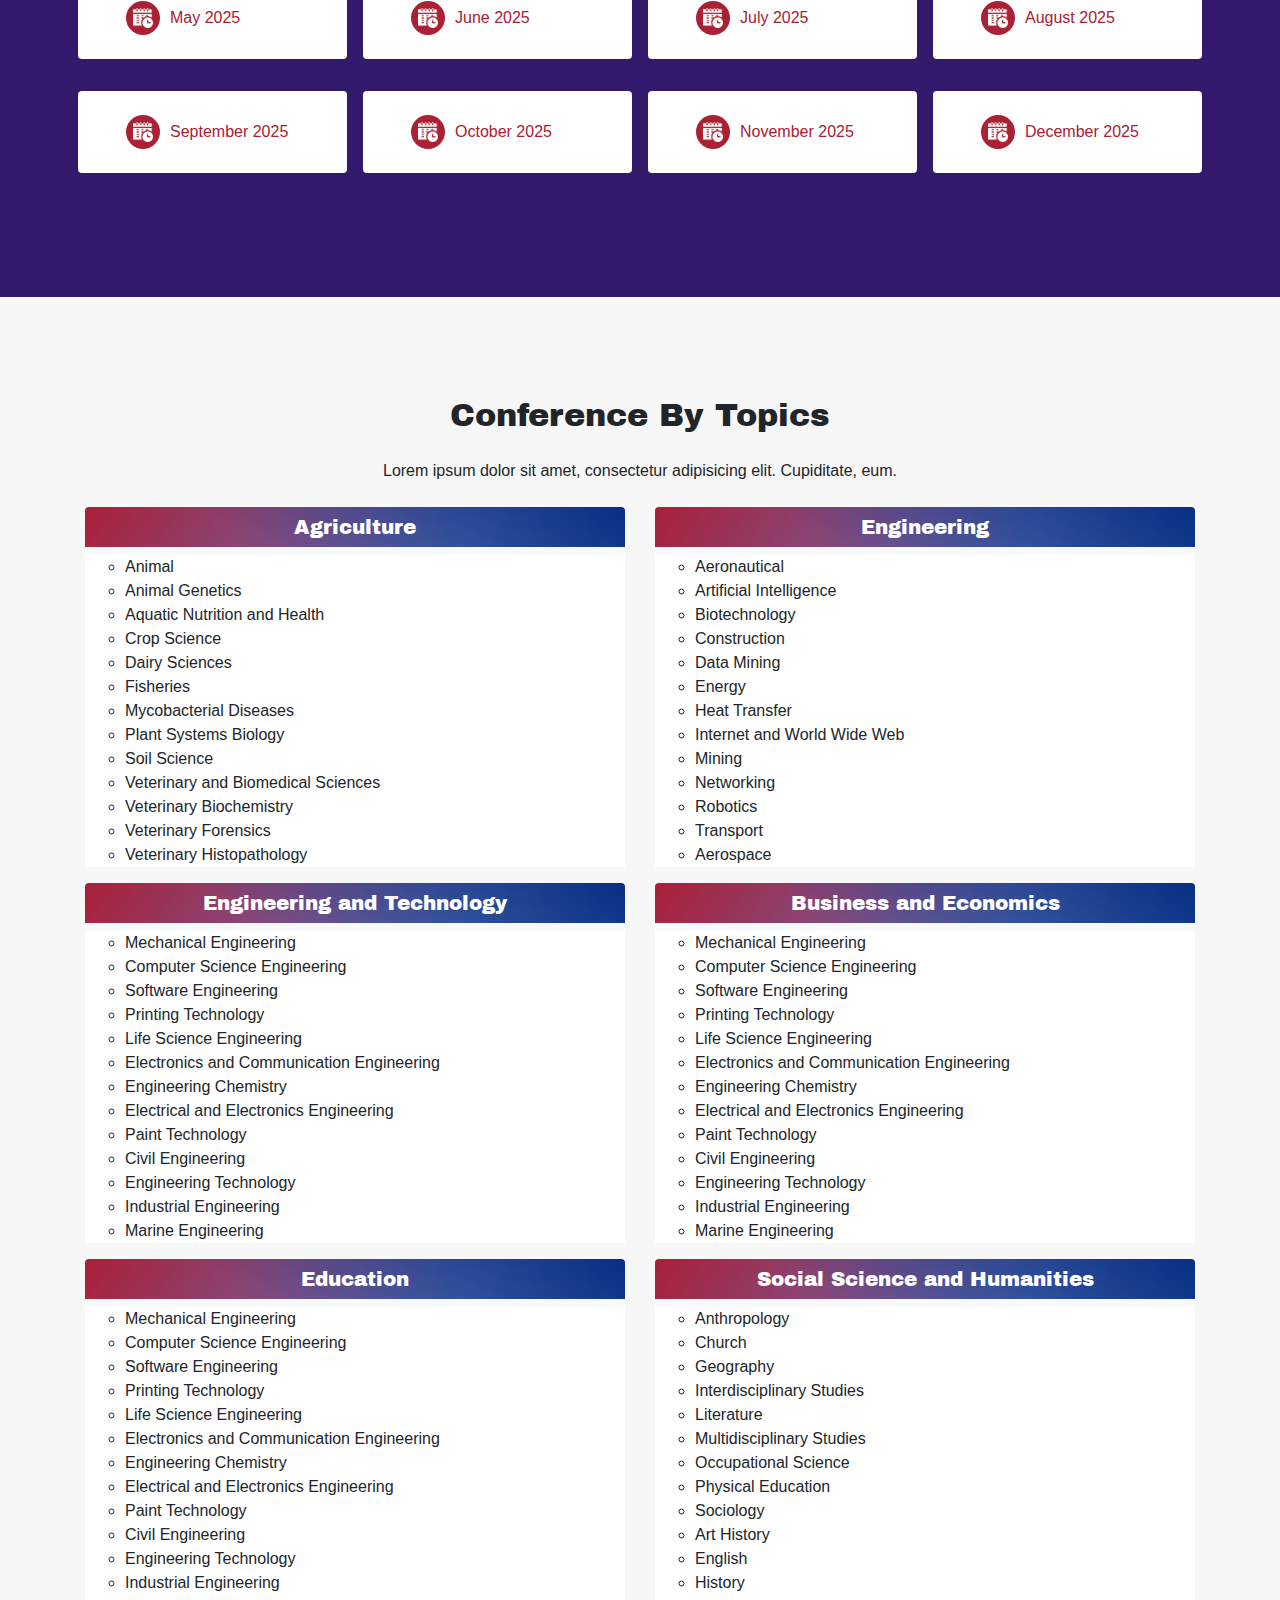
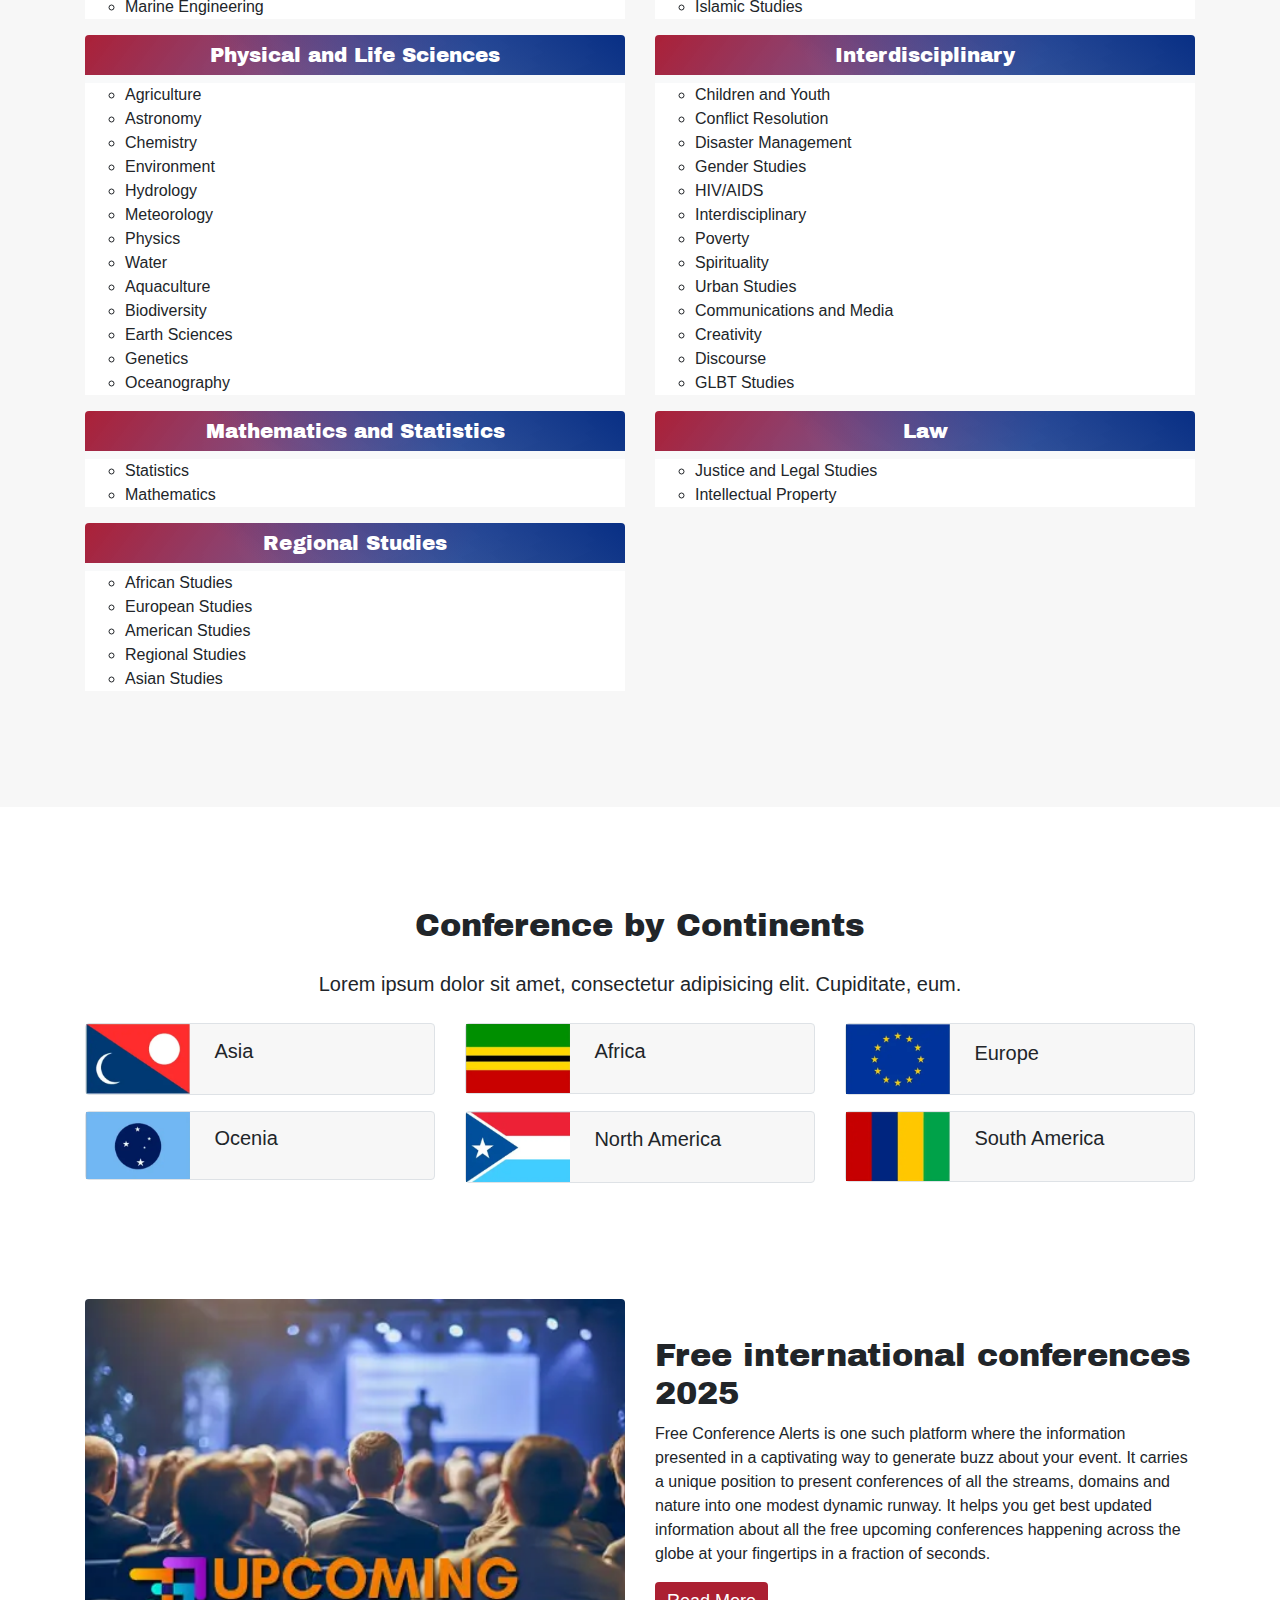
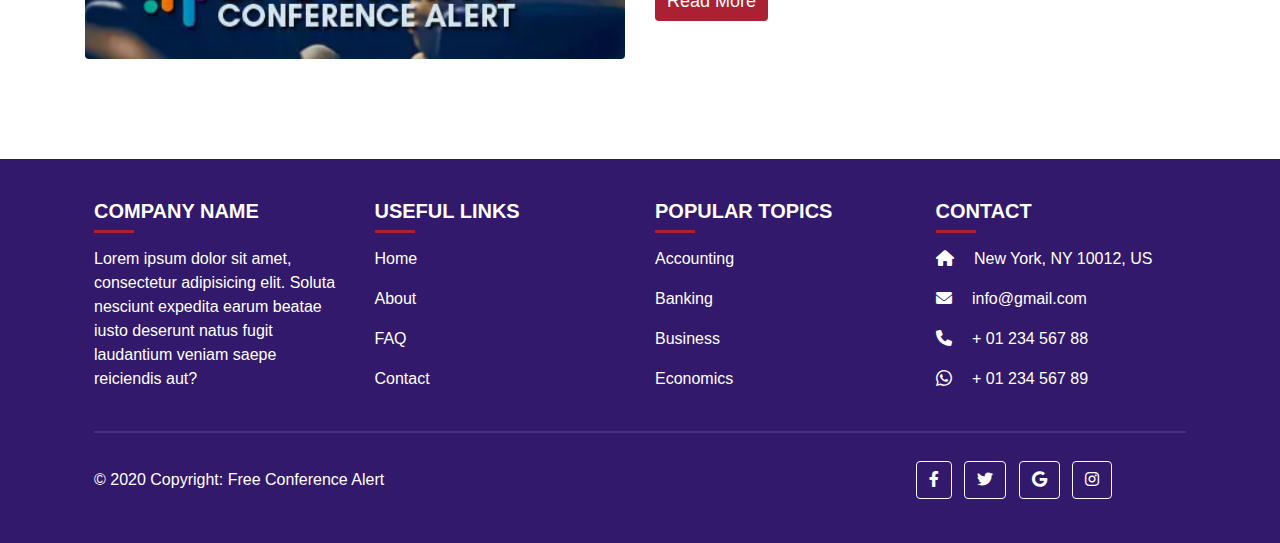
==== commit e185cba9: "ccvv" ====
--- a/index.html
+++ b/index.html
@@ -194,7 +194,7 @@
   </div>
  </section>
 
-<section class="city-section position-relative py-100"  style="padding-top: 80px;">
+<section class="city-section position-relative py-100 "  style="padding-top: 80px;">
   <div class="container position-relative">
     <h2 class="text-center mb-md-4">Conference By Countries</h2>
     <p class="text-center d-flex flex-column align-items-center mb-md-4"> <span class="w-md-75">  Lorem ipsum dolor sit amet, consectetur adipisicing elit. Cupiditate, eum.  </span></p>
--- a/assets/css/common-style.css
+++ b/assets/css/common-style.css
@@ -1,15 +1,14 @@
 @import url('https://fonts.googleapis.com/css2?family=Archivo+Black&display=swap');
 
-h1,h2,h3{
+
+h1,h2{
     font-family:  "Archivo Black", serif;
   }
   h1{
     font-size: 55px;
     font-weight: 600;
   }
-  h3{
-    font-size: 20px;
-  }
+  
   .py-100{
     padding: 100px 20px;
   }
@@ -35,6 +34,16 @@
     background-color: #ab2032;
     color: white;
   }
+
+
+  /* text color  */
+
+.red-color{
+  color: #ab2032;
+}
+
+
+
 /* background colors  */
 
   .gradient-bg{
@@ -48,8 +57,16 @@
     background-color: #32196c;
     color: white;
   }
-
+  .red-bg{
+    background-color: #ab2032;
+  }
+  .light-red-bg{
+background-color: #faf4f5;
+  }
   
+  .gray-bg{
+    background-color: #f7f7f7;
+  }
 
 /* header styles  */
 
--- a/assets/css/home-style.css
+++ b/assets/css/home-style.css
@@ -1,9 +1,9 @@
-/* hero section  */
-
-.hero button{
-  padding: 15px 30px;
-}
-
+h3{
+  font-family:  "Archivo Black", serif;
+}
+h3{
+  font-size: 20px;
+}
 
 /* conferencs */
 
@@ -96,33 +96,6 @@
     border-right: none; /* Remove right border for the last column in 2-column layout */
   }
 }
-
-
-
-
-
-  /* .city-list{
-    display: grid;
-    grid-template-columns: 1fr 1fr 1fr;
-  } */
-
-/* .city-list li {
-    list-style: none;
-    margin: 5px 0;
-  }
-  .city-list li::before{
-    display: inline-block;
-    content: "";
-    background-image: url('../images/pin.png');
-    background-size: contain;
-    height: 16px;
-    width: 16px;
-    margin-right: 10px;
-    transform: translateY(2px);
-  } */
-
-
-
 
 
 
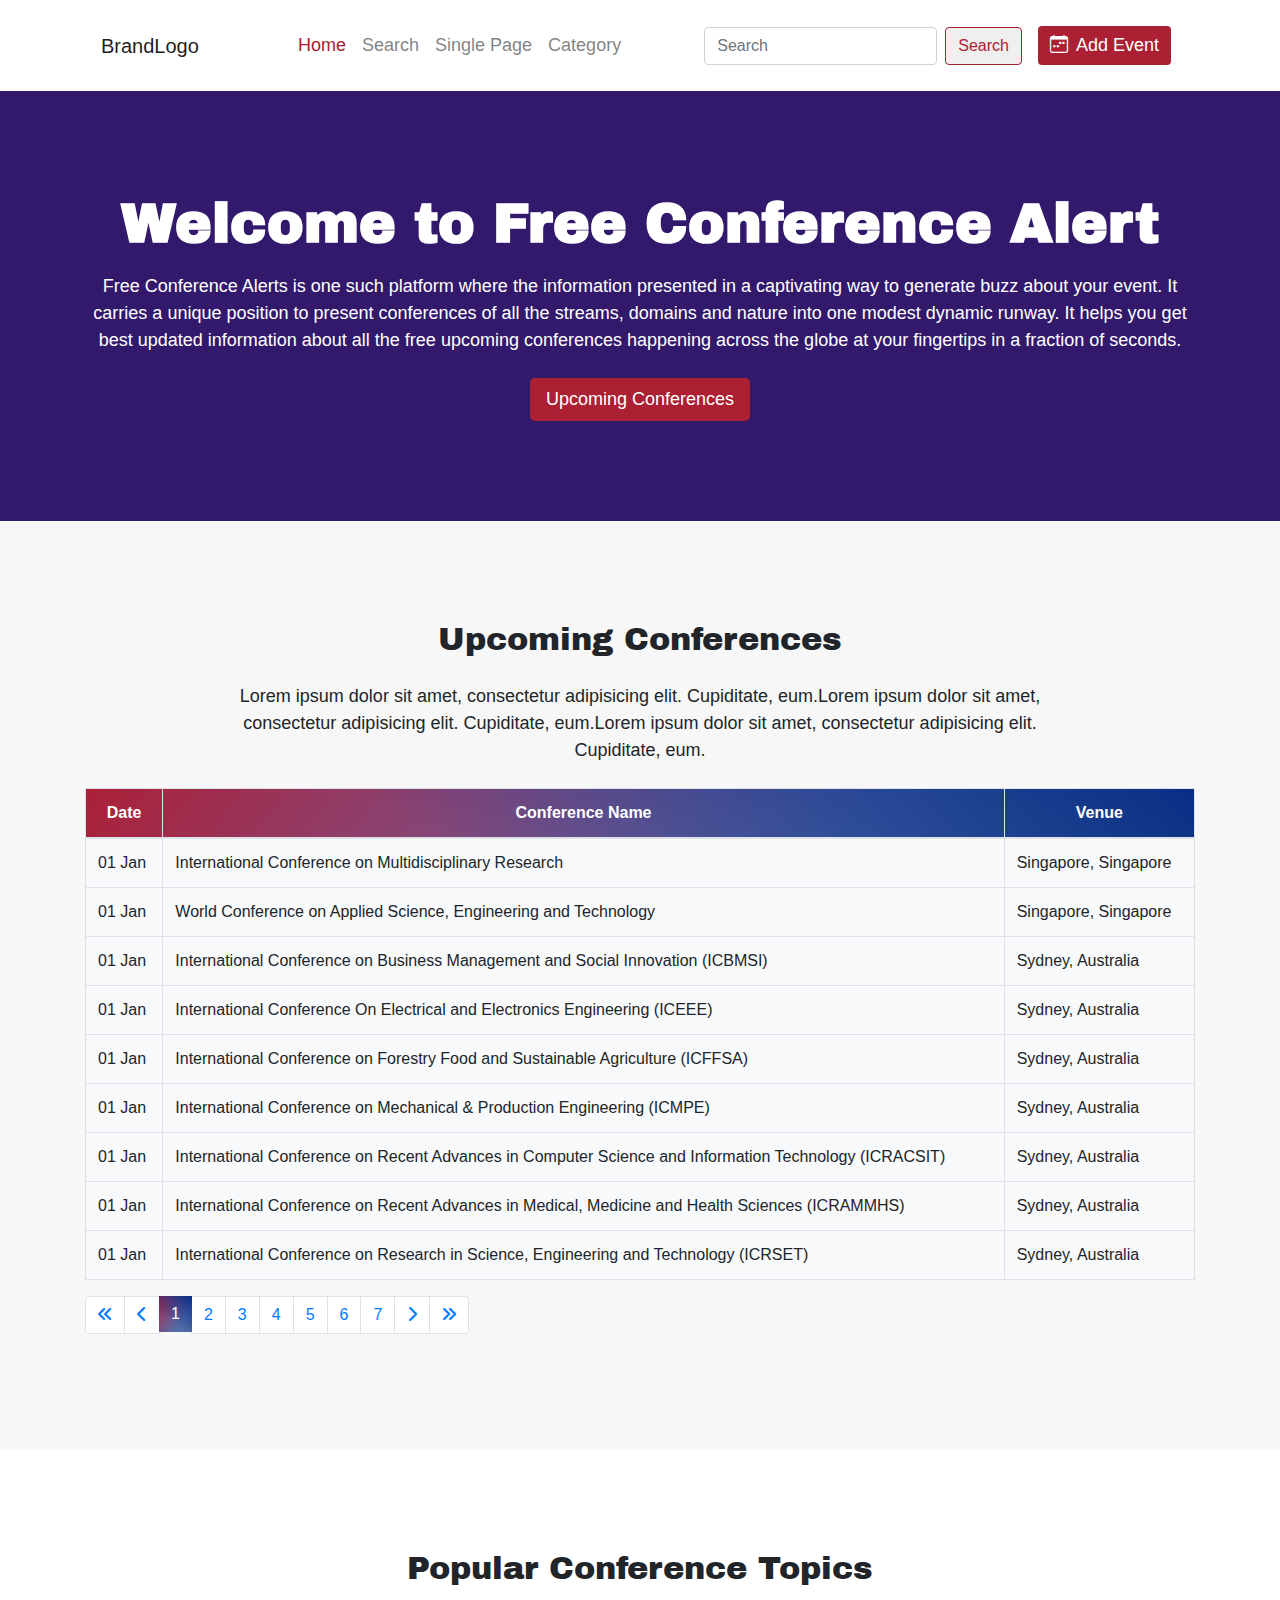
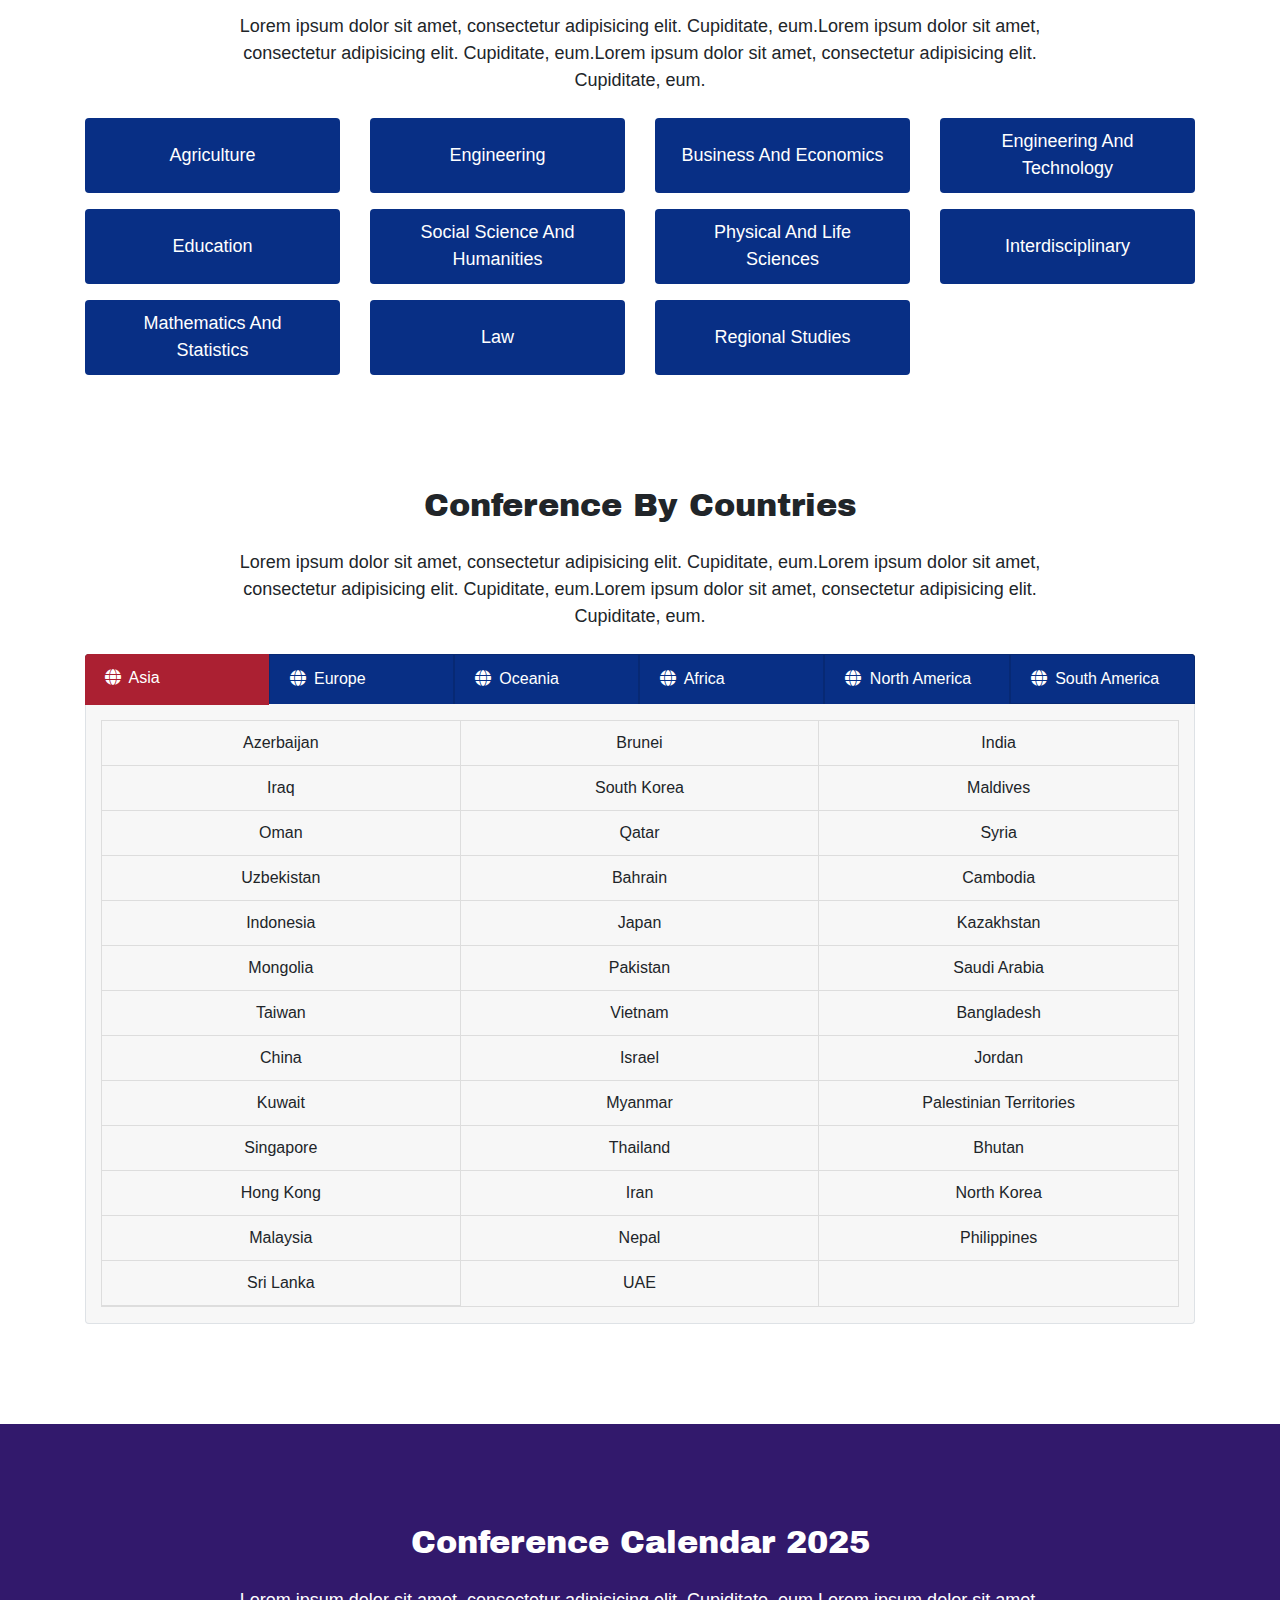
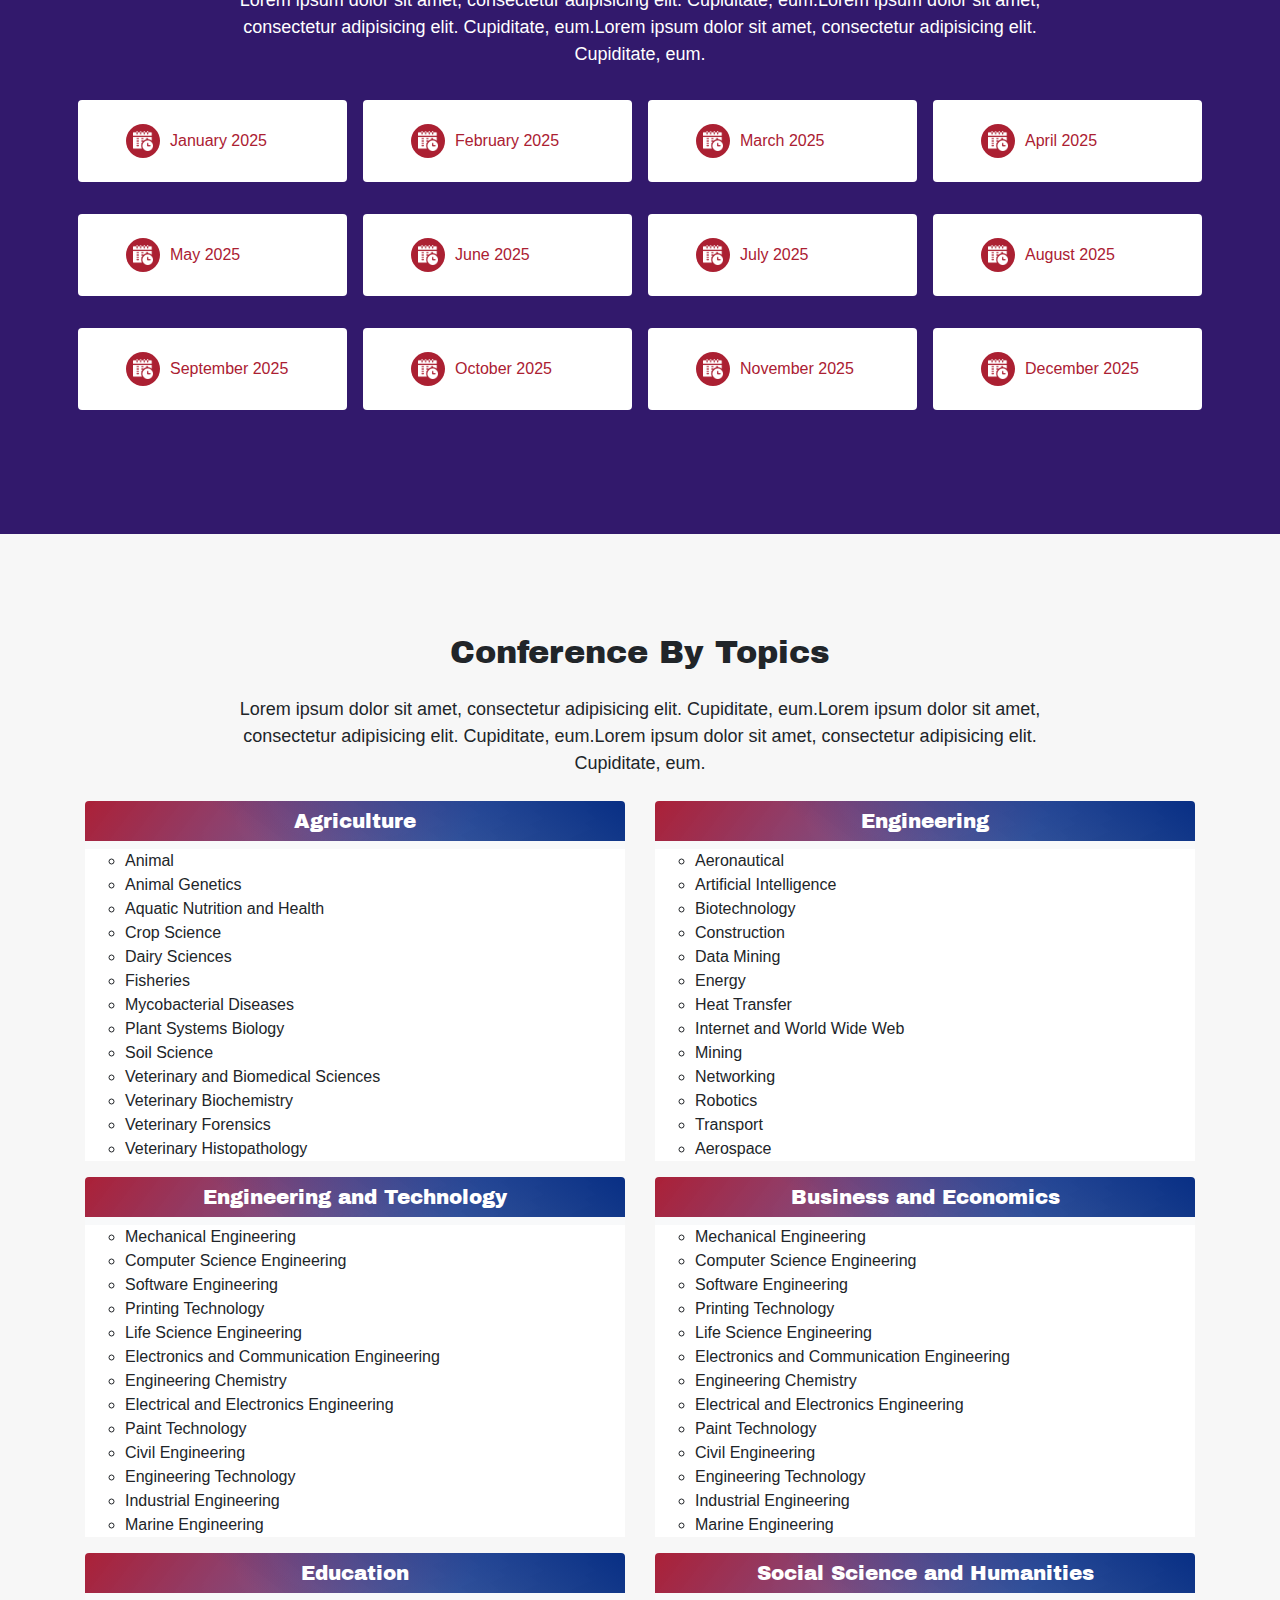
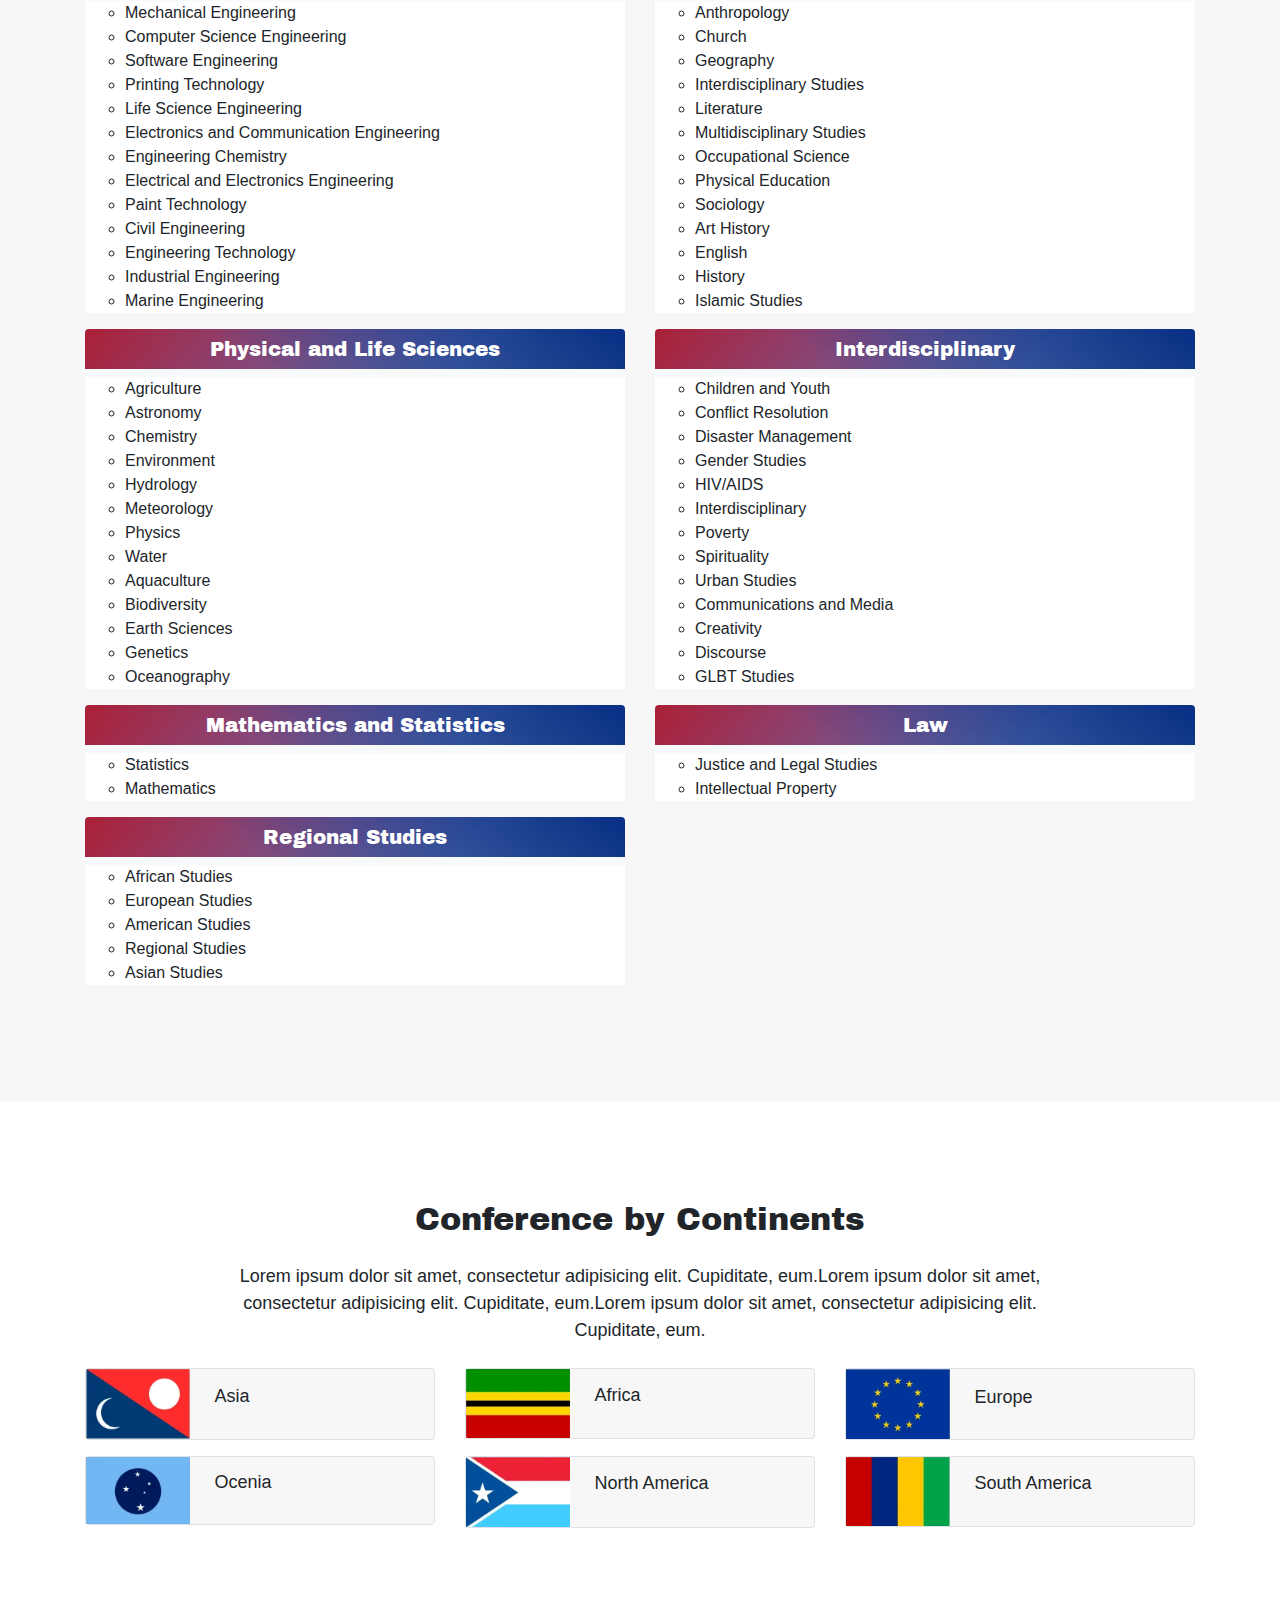
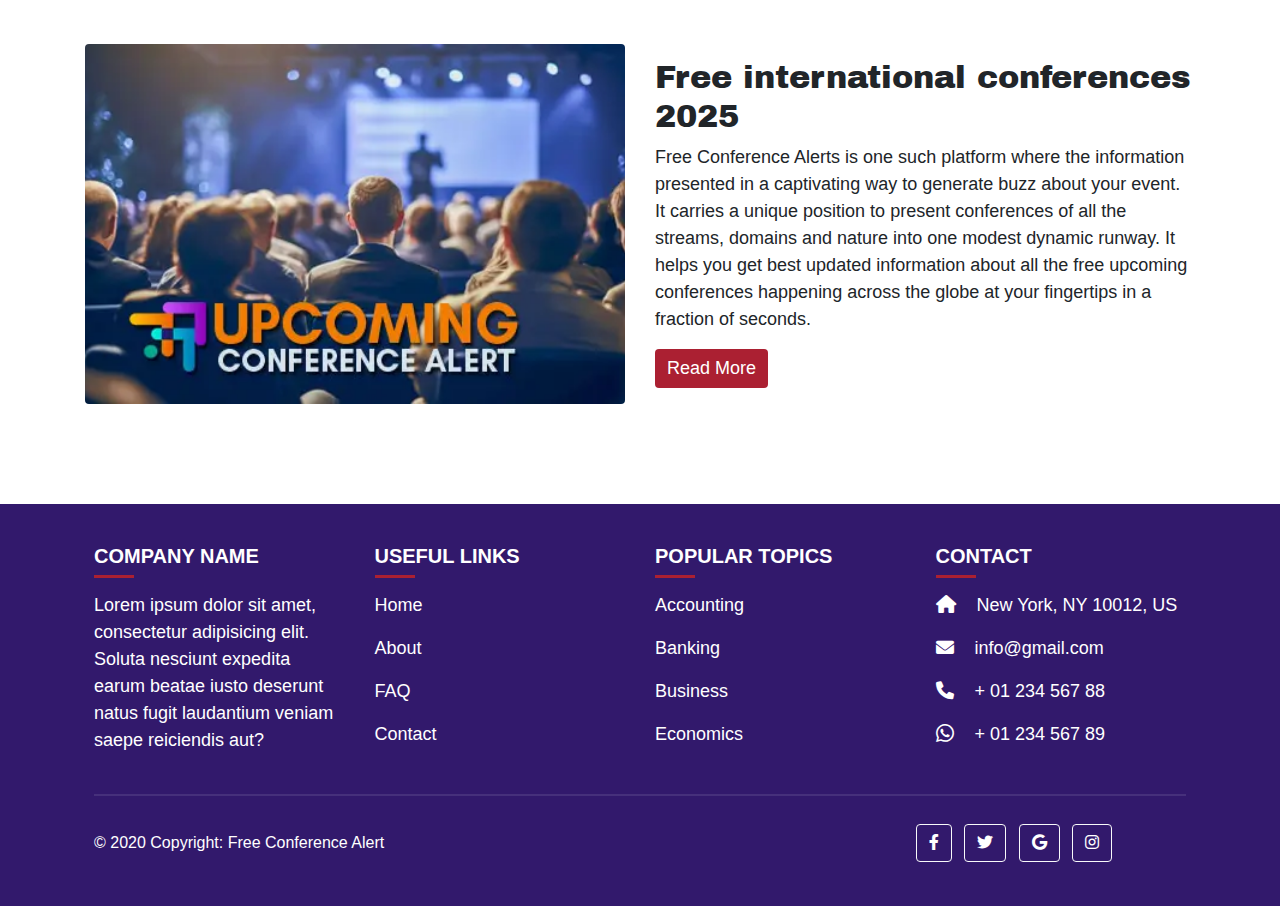
==== commit 3bad82de: "CAZCA" ====
--- a/index.html
+++ b/index.html
@@ -65,7 +65,7 @@
    <section id="conference-list" class="conference-list py-100">
     <div class="container">
       <h2 class="text-center mb-md-4">Upcoming Conferences</h2>
-      <p class="text-center d-flex flex-column align-items-center mb-md-4"> <span class="w-md-75">  Lorem ipsum dolor sit amet, consectetur adipisicing elit. Cupiditate, eum.  </span></p>
+      <p class="text-center d-flex flex-column align-items-center mb-md-4 w-md-75 mx-auto"> Lorem ipsum dolor sit amet, consectetur adipisicing elit. Cupiditate, eum.Lorem ipsum dolor sit amet, consectetur adipisicing elit. Cupiditate, eum.Lorem ipsum dolor sit amet, consectetur adipisicing elit. Cupiditate, eum.</p>
       <div class="table-responsive">
           <table class="table table-bordered bg-light">
               <thead class="gradient-bg">
@@ -154,7 +154,7 @@
  <section class="topic-btns pt-100">
   <div class="container">
     <h2 class="text-center mb-md-4">Popular Conference Topics</h2>
-    <p class="text-center d-flex flex-column align-items-center mb-md-4"> <span class="w-md-75">  Lorem ipsum dolor sit amet, consectetur adipisicing elit. Cupiditate, eum.  </span></p>
+    <p class="text-center d-flex flex-column align-items-center mb-md-4 w-md-75 mx-auto"> Lorem ipsum dolor sit amet, consectetur adipisicing elit. Cupiditate, eum.Lorem ipsum dolor sit amet, consectetur adipisicing elit. Cupiditate, eum.Lorem ipsum dolor sit amet, consectetur adipisicing elit. Cupiditate, eum.</p>
 
     <ul class="row list-unstyled text-center text-capitalize topic-btns-parent">
       <li class="col-lg-3 col-md-3 col-sm-6 col-12 mb-3">
@@ -197,7 +197,7 @@
 <section class="city-section position-relative py-100 "  style="padding-top: 80px;">
   <div class="container position-relative">
     <h2 class="text-center mb-md-4">Conference By Countries</h2>
-    <p class="text-center d-flex flex-column align-items-center mb-md-4"> <span class="w-md-75">  Lorem ipsum dolor sit amet, consectetur adipisicing elit. Cupiditate, eum.  </span></p>
+    <p class="text-center d-flex flex-column align-items-center mb-md-4 w-md-75 mx-auto"> Lorem ipsum dolor sit amet, consectetur adipisicing elit. Cupiditate, eum.Lorem ipsum dolor sit amet, consectetur adipisicing elit. Cupiditate, eum.Lorem ipsum dolor sit amet, consectetur adipisicing elit. Cupiditate, eum.</p>
     <div>
       <div>
         <div class="list-group flex-row bg-dark rounded-top border-0" id="list-tab" role="tablist">
@@ -421,7 +421,7 @@
 <section class="calendar py-100 position-relative blue-bg">
   <div class="container position-relative">
     <h2 class="text-center mb-md-4 text-white">Conference Calendar 2025</h2>
-    <p class="text-center d-flex flex-column align-items-center mb-md-4"> <span class="w-md-75">  Lorem ipsum dolor sit amet, consectetur adipisicing elit. Cupiditate, eum.  </span></p>
+    <p class="text-center d-flex flex-column align-items-center mb-md-4 w-md-75 mx-auto"> Lorem ipsum dolor sit amet, consectetur adipisicing elit. Cupiditate, eum.Lorem ipsum dolor sit amet, consectetur adipisicing elit. Cupiditate, eum.Lorem ipsum dolor sit amet, consectetur adipisicing elit. Cupiditate, eum.</p>
     <div class="row p-0">
       <div class="text-center p-2 rounded col-md-3 col-sm-6 col-12 ">
         <p class="py-4 rounded d-flex justify-content-start align-items-center pl-5">January 2025</p>
@@ -473,7 +473,7 @@
   <div class="container">
     <h2 class="text-center mb-md-4">Conference By Topics</h2>
 
-    <p class="text-center d-flex flex-column align-items-center mb-md-4"> <span class="w-md-75">  Lorem ipsum dolor sit amet, consectetur adipisicing elit. Cupiditate, eum.  </span></p>
+    <p class="text-center d-flex flex-column align-items-center mb-md-4 w-md-75 mx-auto"> Lorem ipsum dolor sit amet, consectetur adipisicing elit. Cupiditate, eum.Lorem ipsum dolor sit amet, consectetur adipisicing elit. Cupiditate, eum.Lorem ipsum dolor sit amet, consectetur adipisicing elit. Cupiditate, eum.</p>
 
     <div class="row">
   
@@ -746,7 +746,7 @@
 <section class="pt-100 flags ">
   <div class="container">
     <h2 class="text-center mb-md-4">Conference by Continents</h2>
-    <p class="text-center d-flex flex-column align-items-center mb-md-4"> <span class="w-md-75">  Lorem ipsum dolor sit amet, consectetur adipisicing elit. Cupiditate, eum.  </span></p>
+    <p class="text-center d-flex flex-column align-items-center mb-md-4 w-md-75 mx-auto"> Lorem ipsum dolor sit amet, consectetur adipisicing elit. Cupiditate, eum.Lorem ipsum dolor sit amet, consectetur adipisicing elit. Cupiditate, eum.Lorem ipsum dolor sit amet, consectetur adipisicing elit. Cupiditate, eum.</p>
     <div class="row">
 
       <div class="col-12 col-sm-6 col-md-4 text-center mb-3">
--- a/assets/css/common-style.css
+++ b/assets/css/common-style.css
@@ -1,5 +1,8 @@
 @import url('https://fonts.googleapis.com/css2?family=Archivo+Black&display=swap');
 
+html {
+  scroll-behavior: smooth;
+}
 
 h1,h2{
     font-family:  "Archivo Black", serif;
@@ -9,11 +12,18 @@
     font-weight: 600;
   }
   
+  p{
+    font-size: 18px;
+  }
   .py-100{
     padding: 100px 20px;
   }
   .pt-100{
     padding-top: 100px;
+  }
+
+  .w-md-75{
+    max-width: 75%;
   }
 
   /* buttons  */
@@ -123,4 +133,31 @@
         font-size: 30px;
       }
 
-}+}
+
+
+  /* months  */
+  .months{
+    overflow-x: auto;  
+    height: 45px;
+   }
+   .months li a{
+       text-decoration: none;
+       color: #ab2032;
+       padding: 8px 10px;
+       border: 1px solid #ab2032;
+       transition: all .3s ease-in-out;
+   }
+   
+   .months li a:hover{
+       color: #ffff;
+       background-color: #ab2032;
+       transition: all .3s ease-in-out;
+   }
+
+   /* pagination  */
+.page-item.active .page-link{
+  background-color: #ab2032;
+  border: none;
+  }
+  --- a/assets/css/home-style.css
+++ b/assets/css/home-style.css
@@ -33,12 +33,12 @@
 
 
   /* conference country  */
+
   .list-group-item.active{
-    /* background:  linear-gradient(217deg, #082f85, rgba(255, 0, 0, 0) 70.71%), linear-gradient(127deg, #ab2037, rgb(105 132 171 / 73%) 70.71%), linear-gradient(336deg, #082f85, rgb(0 0 255 / 73%) 70.71%);
-    color: white; */
+    /* background:  linear-gradient(217deg, #082f85, rgba(255, 0, 0, 0) 70.71%), linear-gradient(127deg, #ab2037, rgb(105 132 171 / 73%) 70.71%), linear-gradient(336deg, #082f85, rgb(0 0 255 / 73%) 70.71%); */
+    color: white;
     border:none;
-    color: black;
-    background-color: rgba(255, 255, 255, 0.473);
+    background-color: #ab2032;
   }
 
   .list-group-item:first-child {
@@ -55,7 +55,7 @@
 }
 
 .list-group-item{
-  background-color: transparent;
+  background-color: #082f85;
   color: white;
 }
 .city-list {
@@ -170,11 +170,6 @@
   width: 30%;
 }
 
-.flags p{
-  font-size: 20px;
-  font-weight: 500;
-}
-
 
   /* info section  */
 
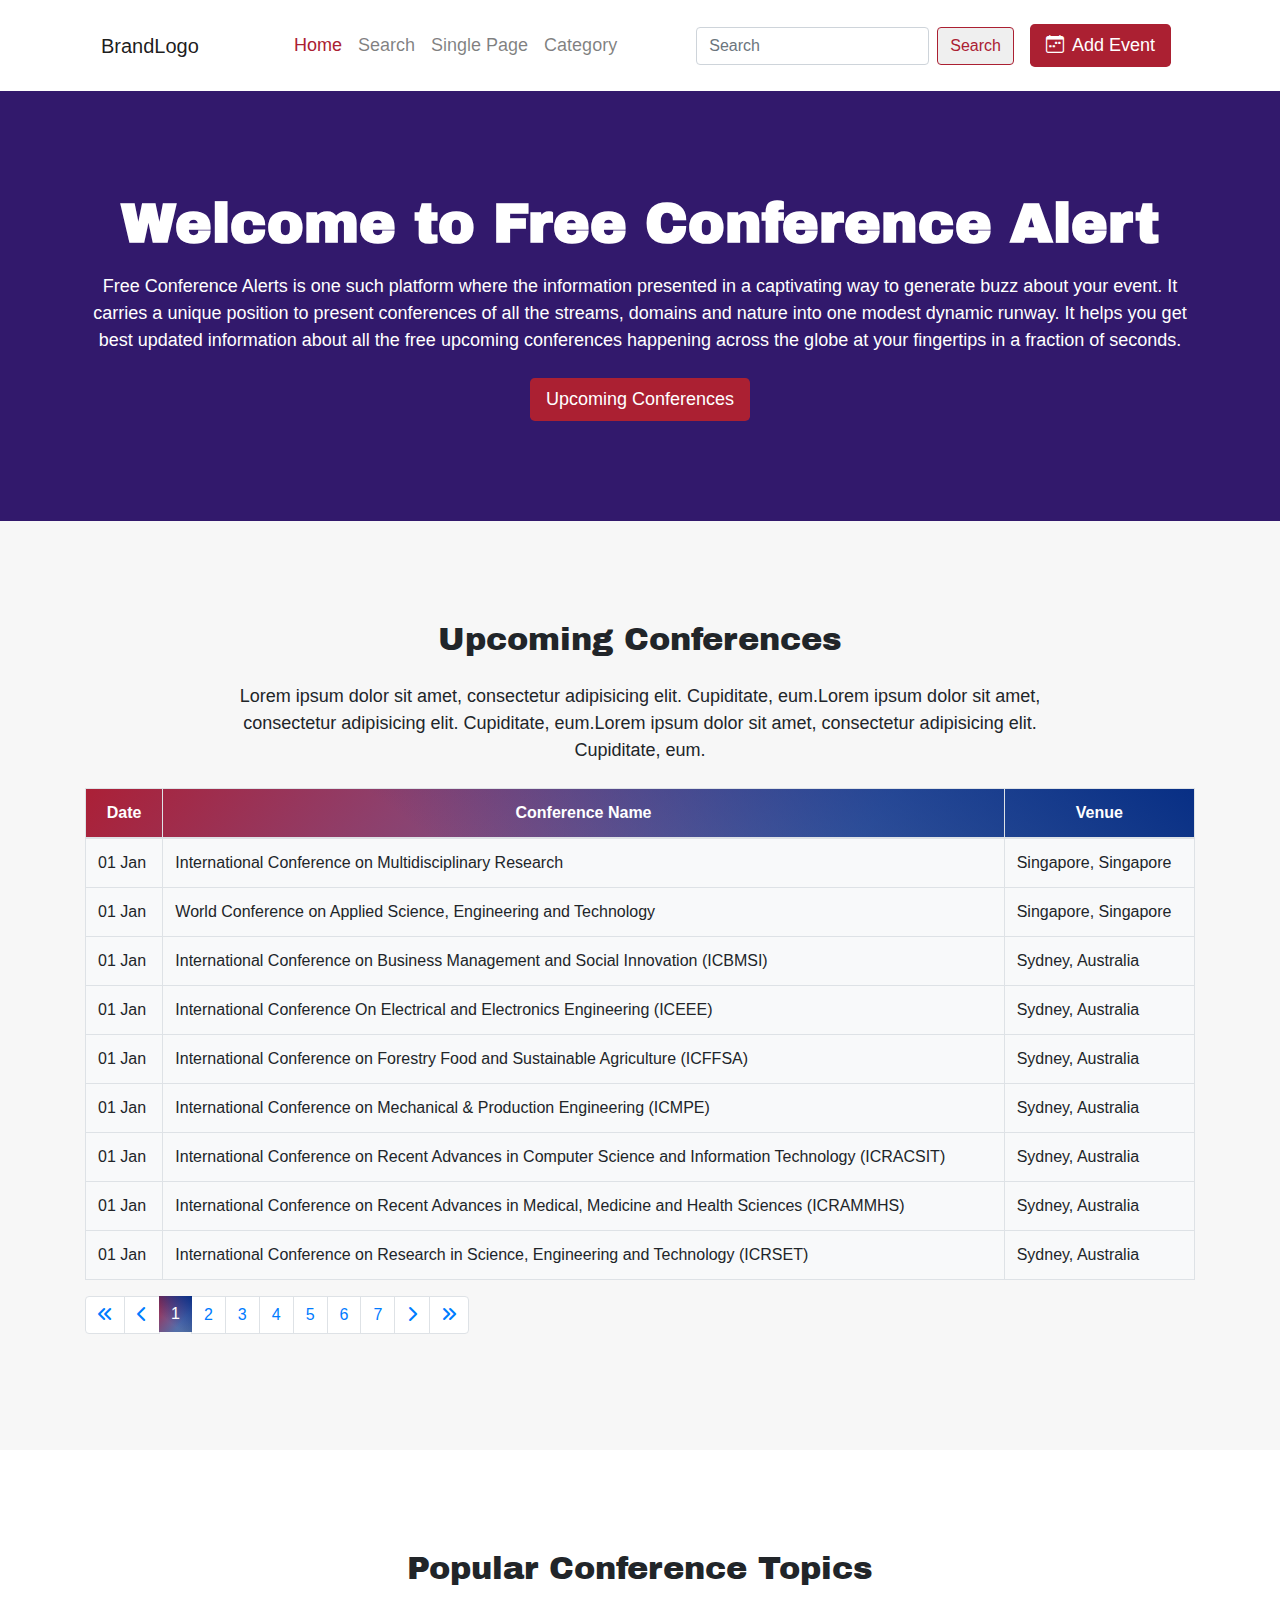
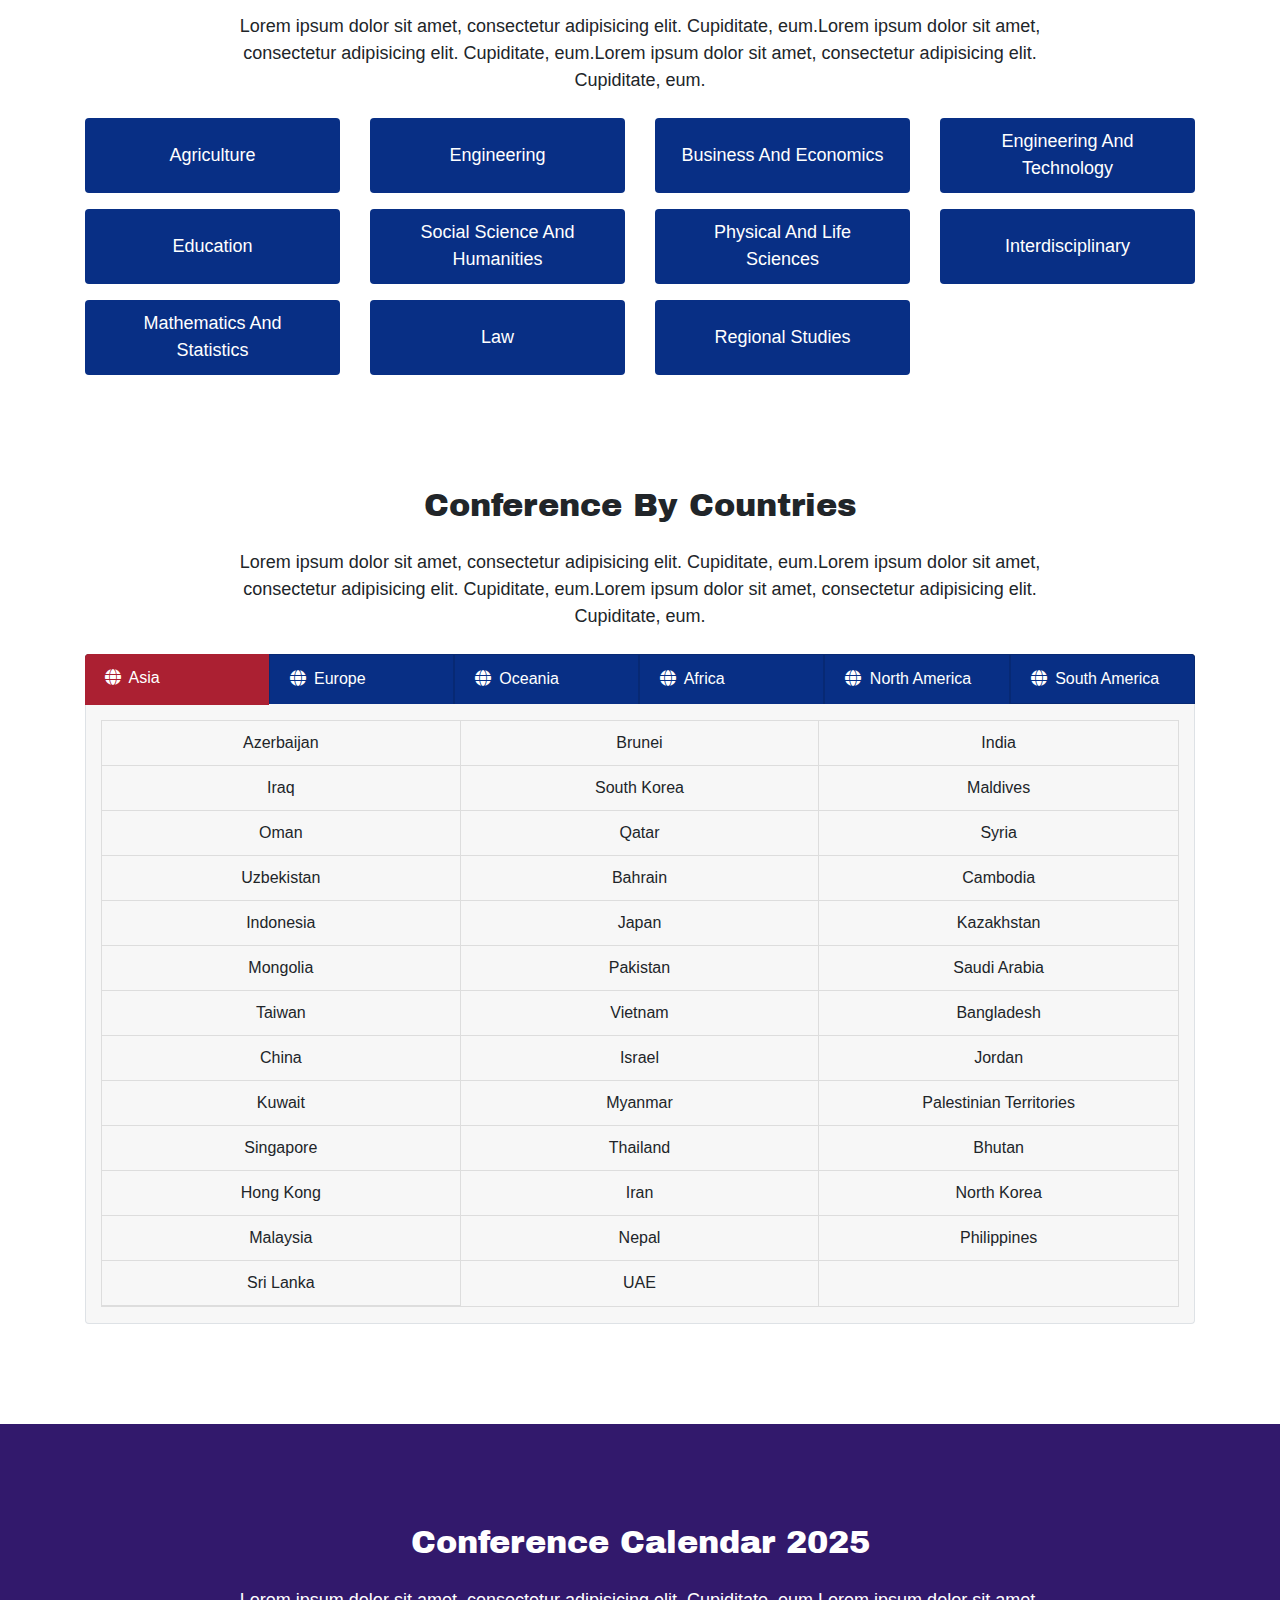
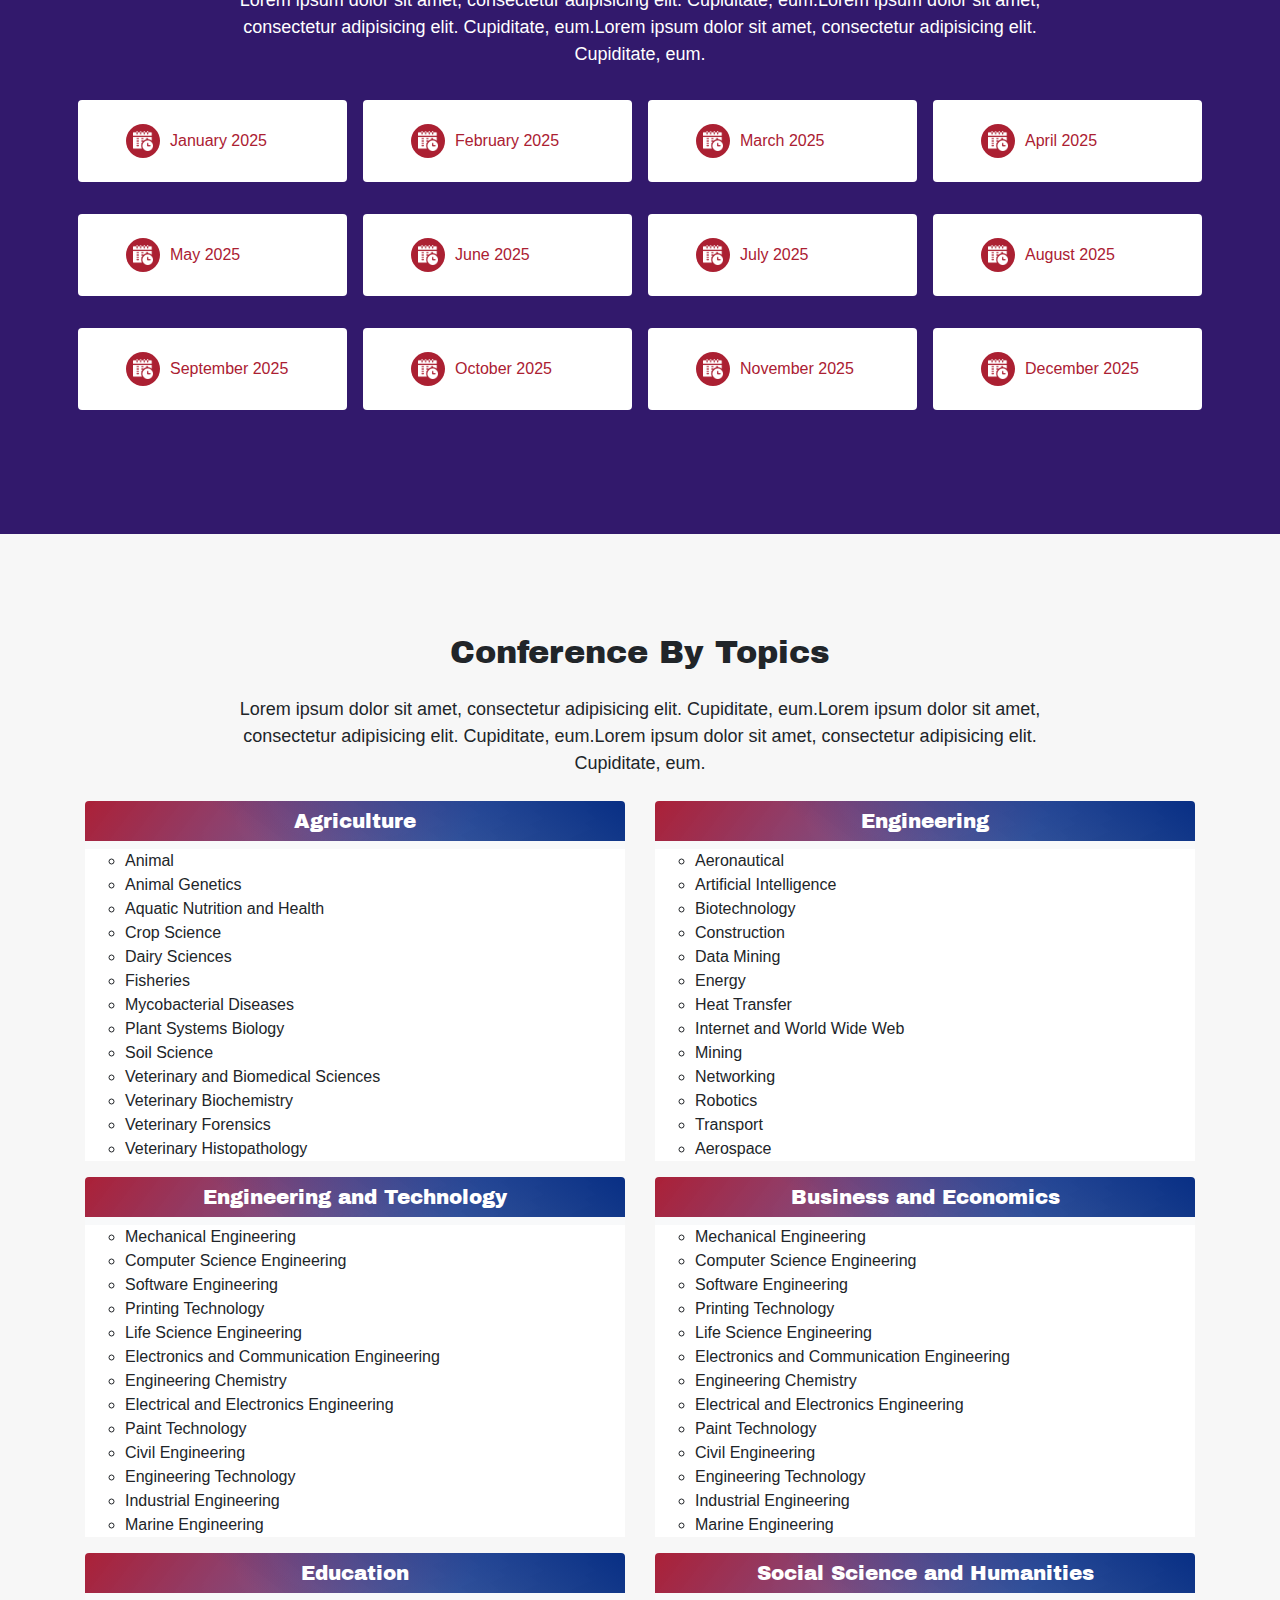
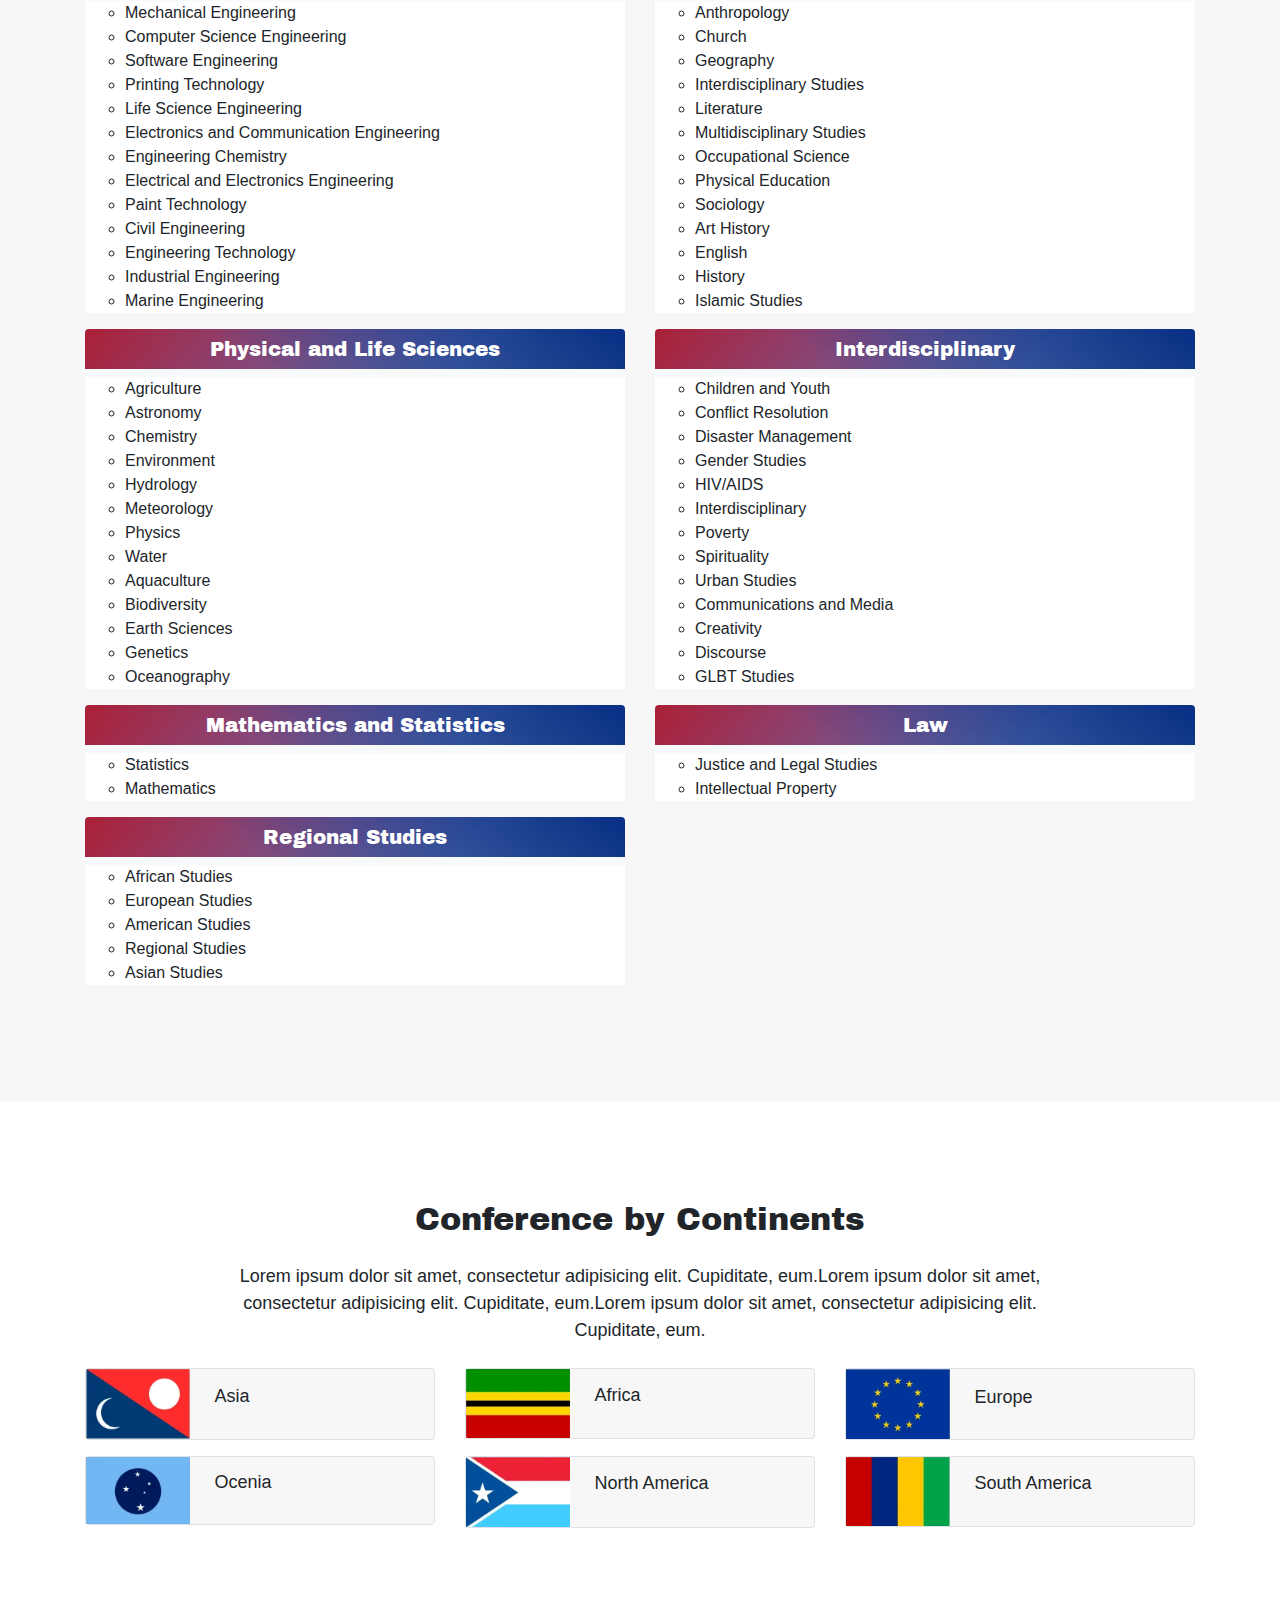
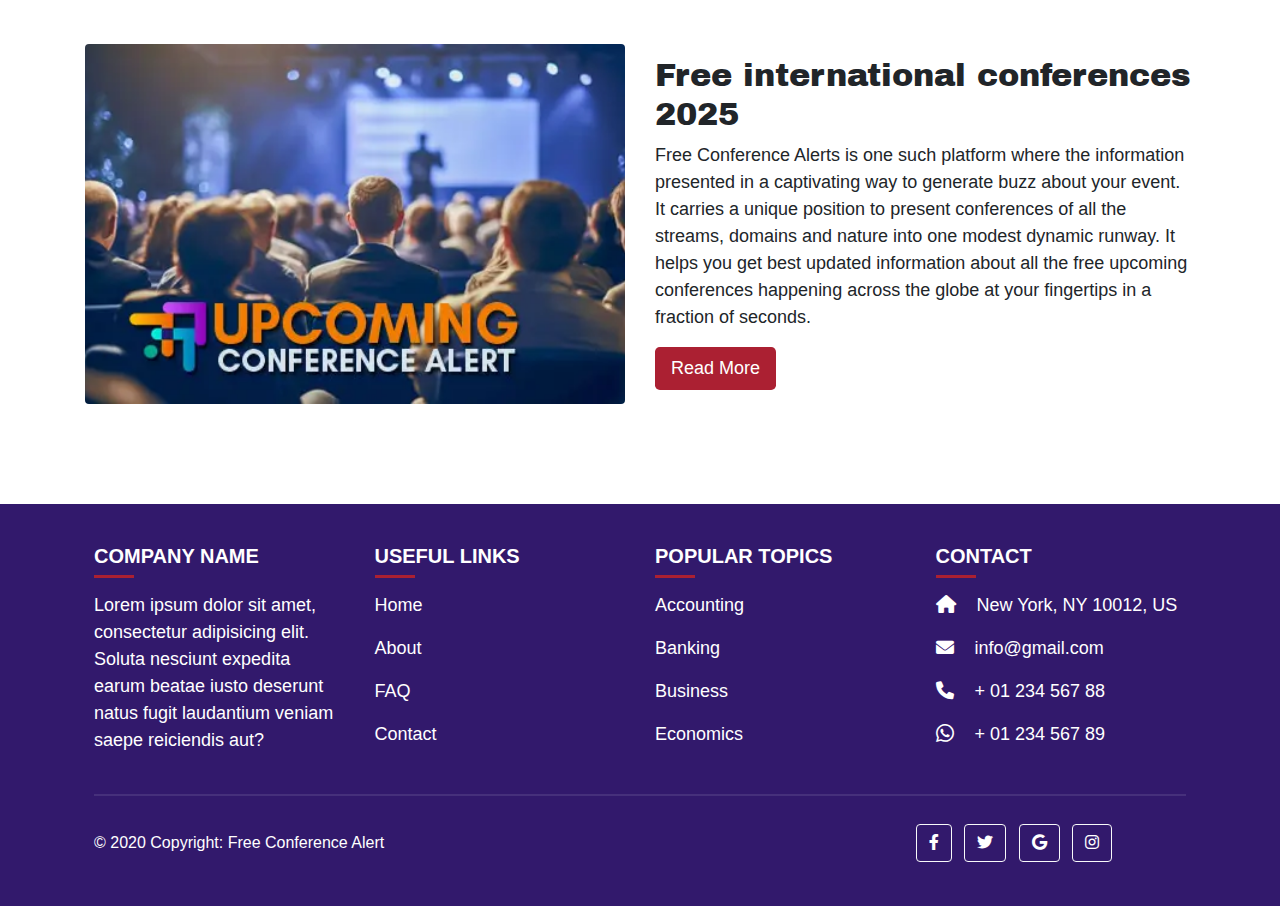
==== commit 5d7d3e70: "vdASV" ====
--- a/index.html
+++ b/index.html
@@ -42,7 +42,7 @@
                 </form>
 
                 <div class="ml-lg-3">
-                    <a href="pages/add-event.html" class="btn btn-primary mr-2 red-btn"><i class="bi bi-calendar-week mr-1"></i> Add Event</a>                 
+                    <a href="pages/add-event.html" class="btn btn-primary btn-lg mr-2 red-btn"><i class="bi bi-calendar-week mr-1"></i> Add Event</a>                 
                 </div>
             </div>
         </nav>
@@ -789,7 +789,7 @@
           <h2 class="mb-md-2">Free international conferences 2025</h2>
           <p>Free Conference Alerts is one such platform where the information presented in a captivating way to generate buzz about your event. It carries a unique position to present conferences of all the streams, domains and nature into one modest dynamic runway. It helps you get best updated information about all the free upcoming conferences happening across the globe at your fingertips in a fraction of seconds.
           </p>
-          <button type="button" class="btn btn-primary red-btn">Read More</button>
+          <button type="button" class="btn btn-primary btn-lg red-btn">Read More</button>
       </div>
     </div>
   </div>
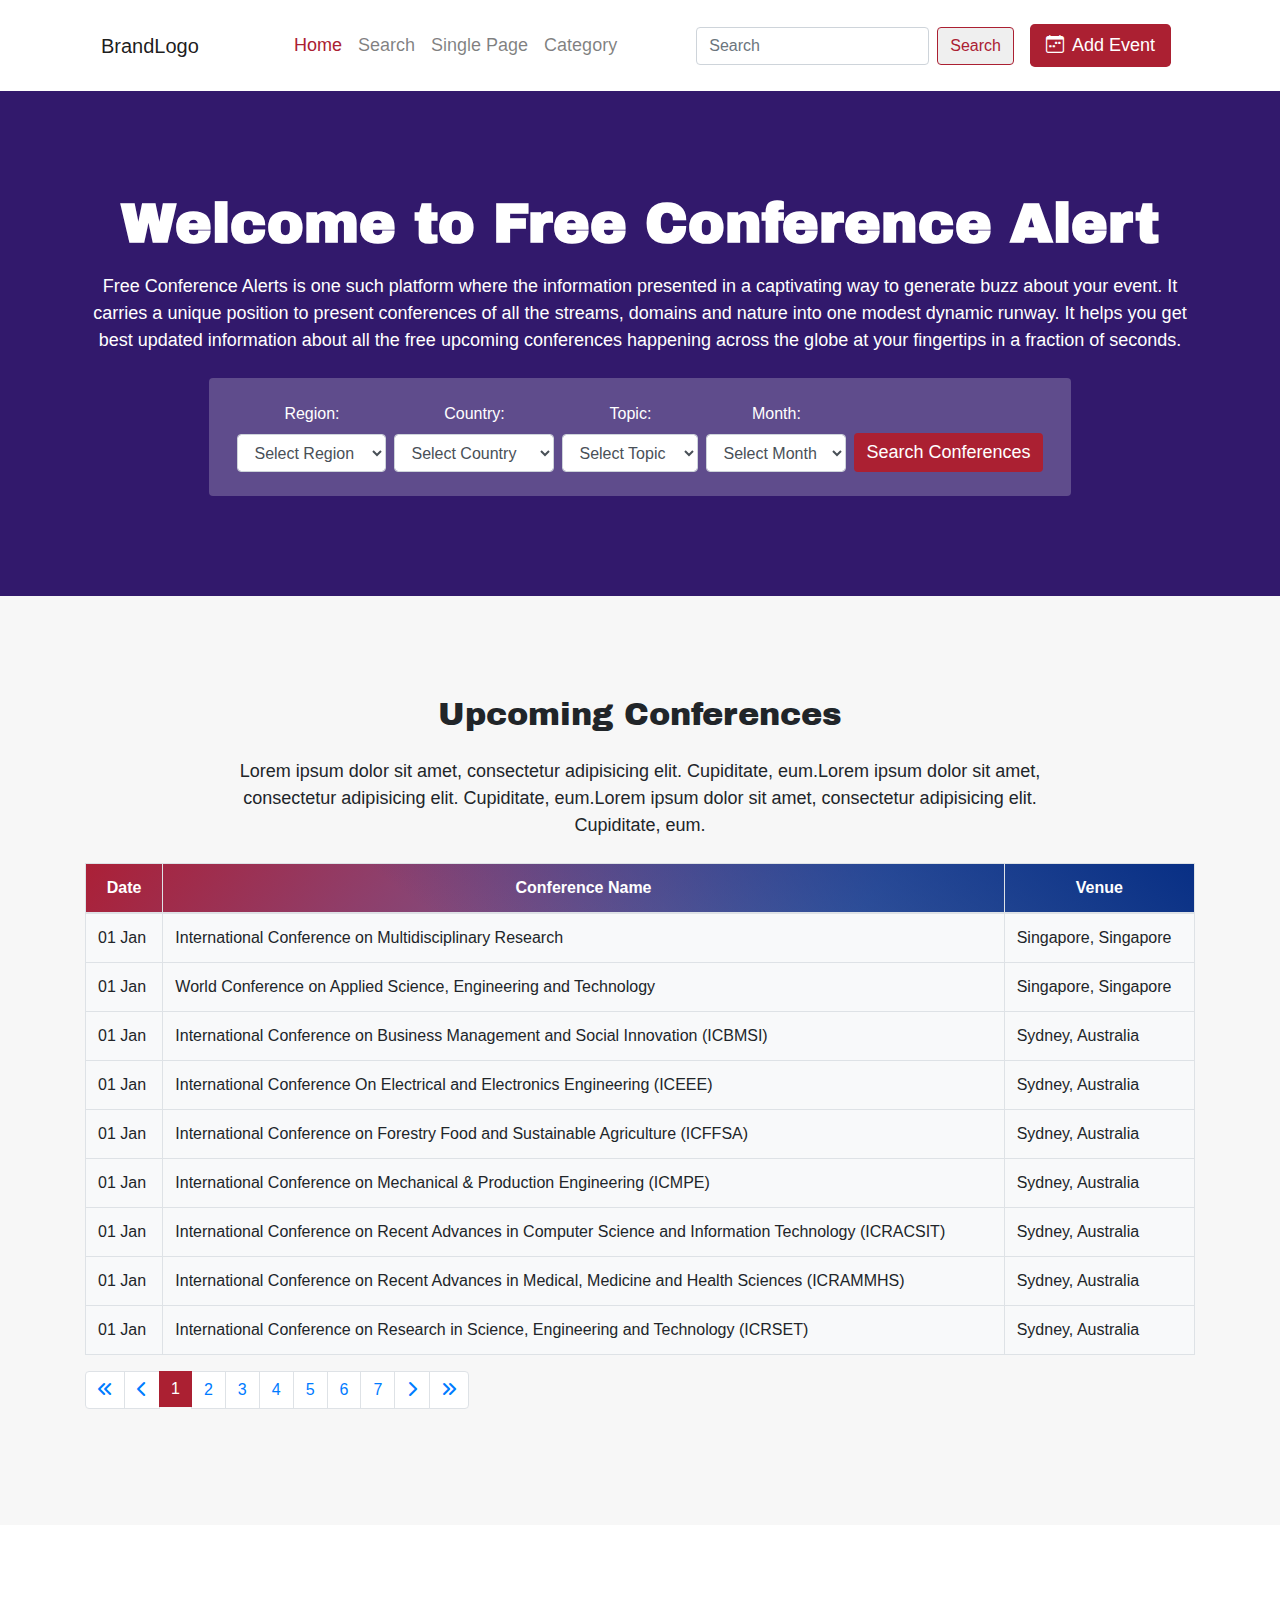
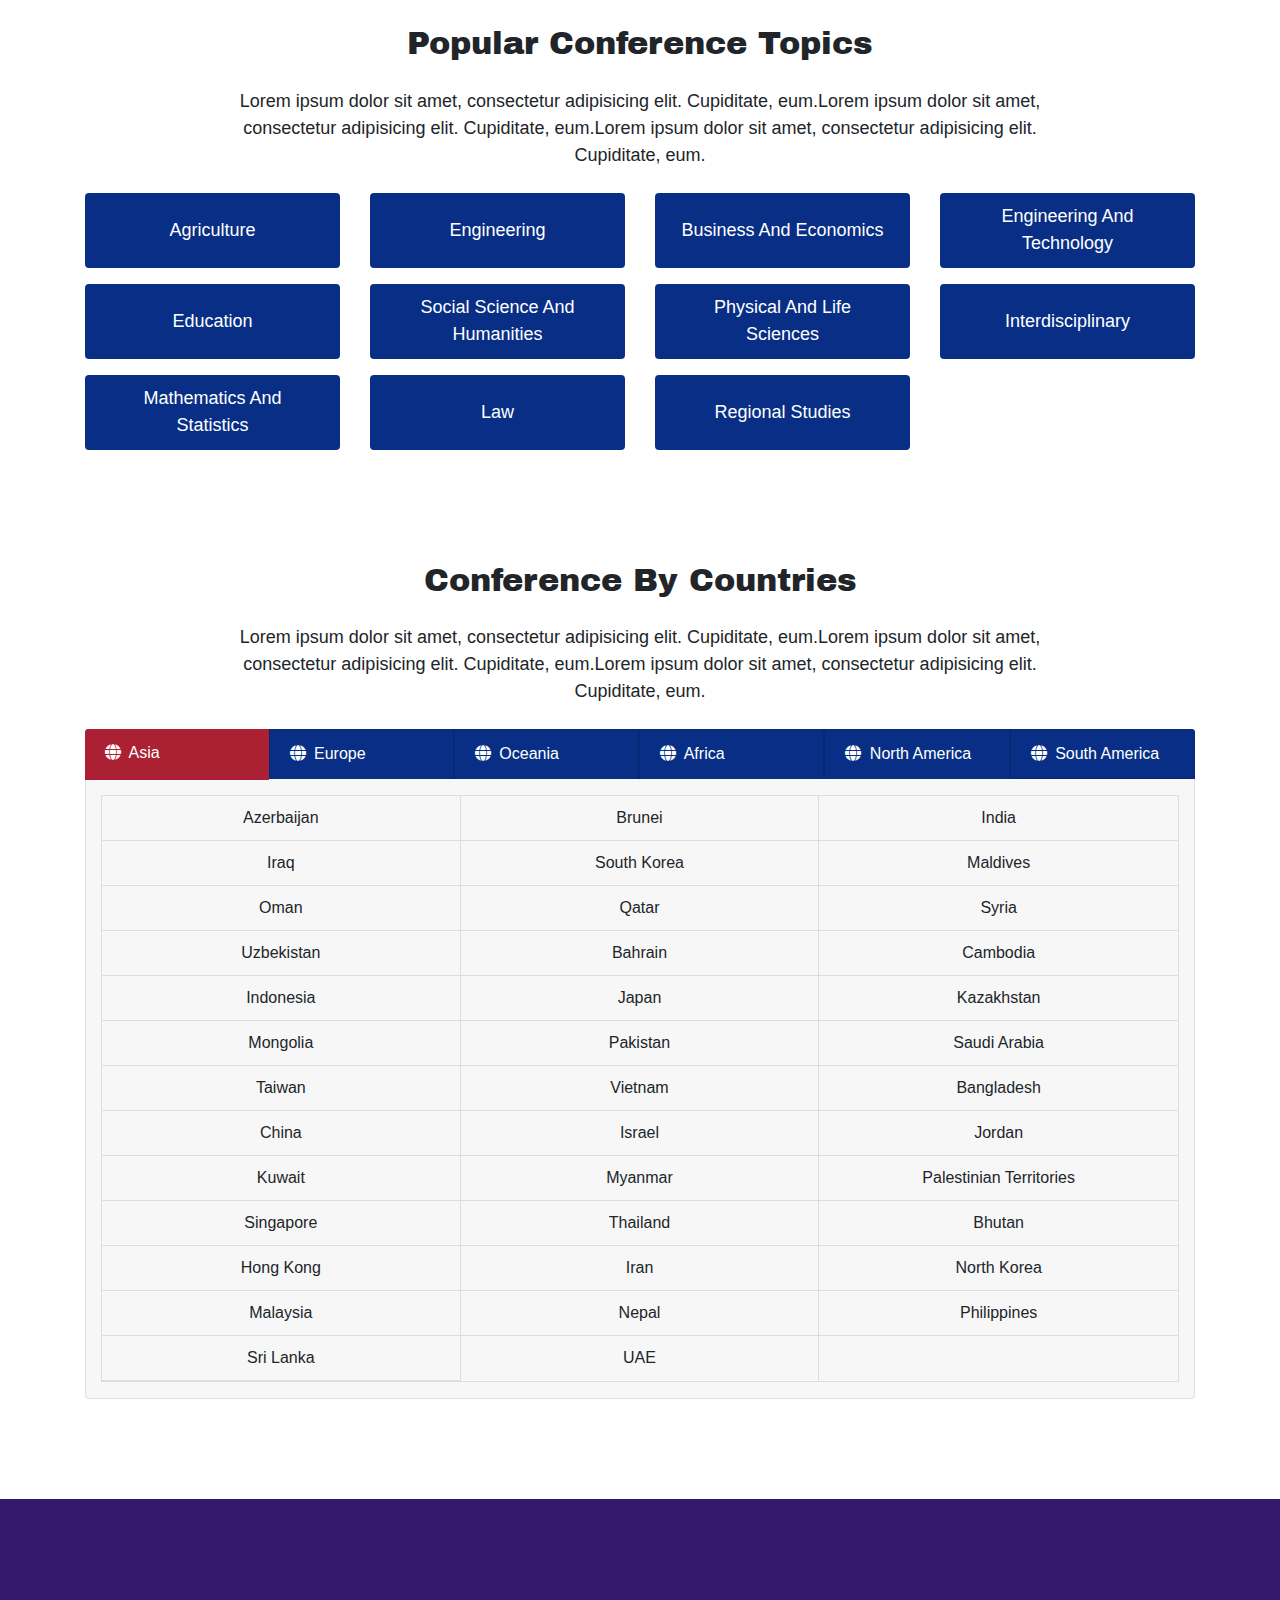
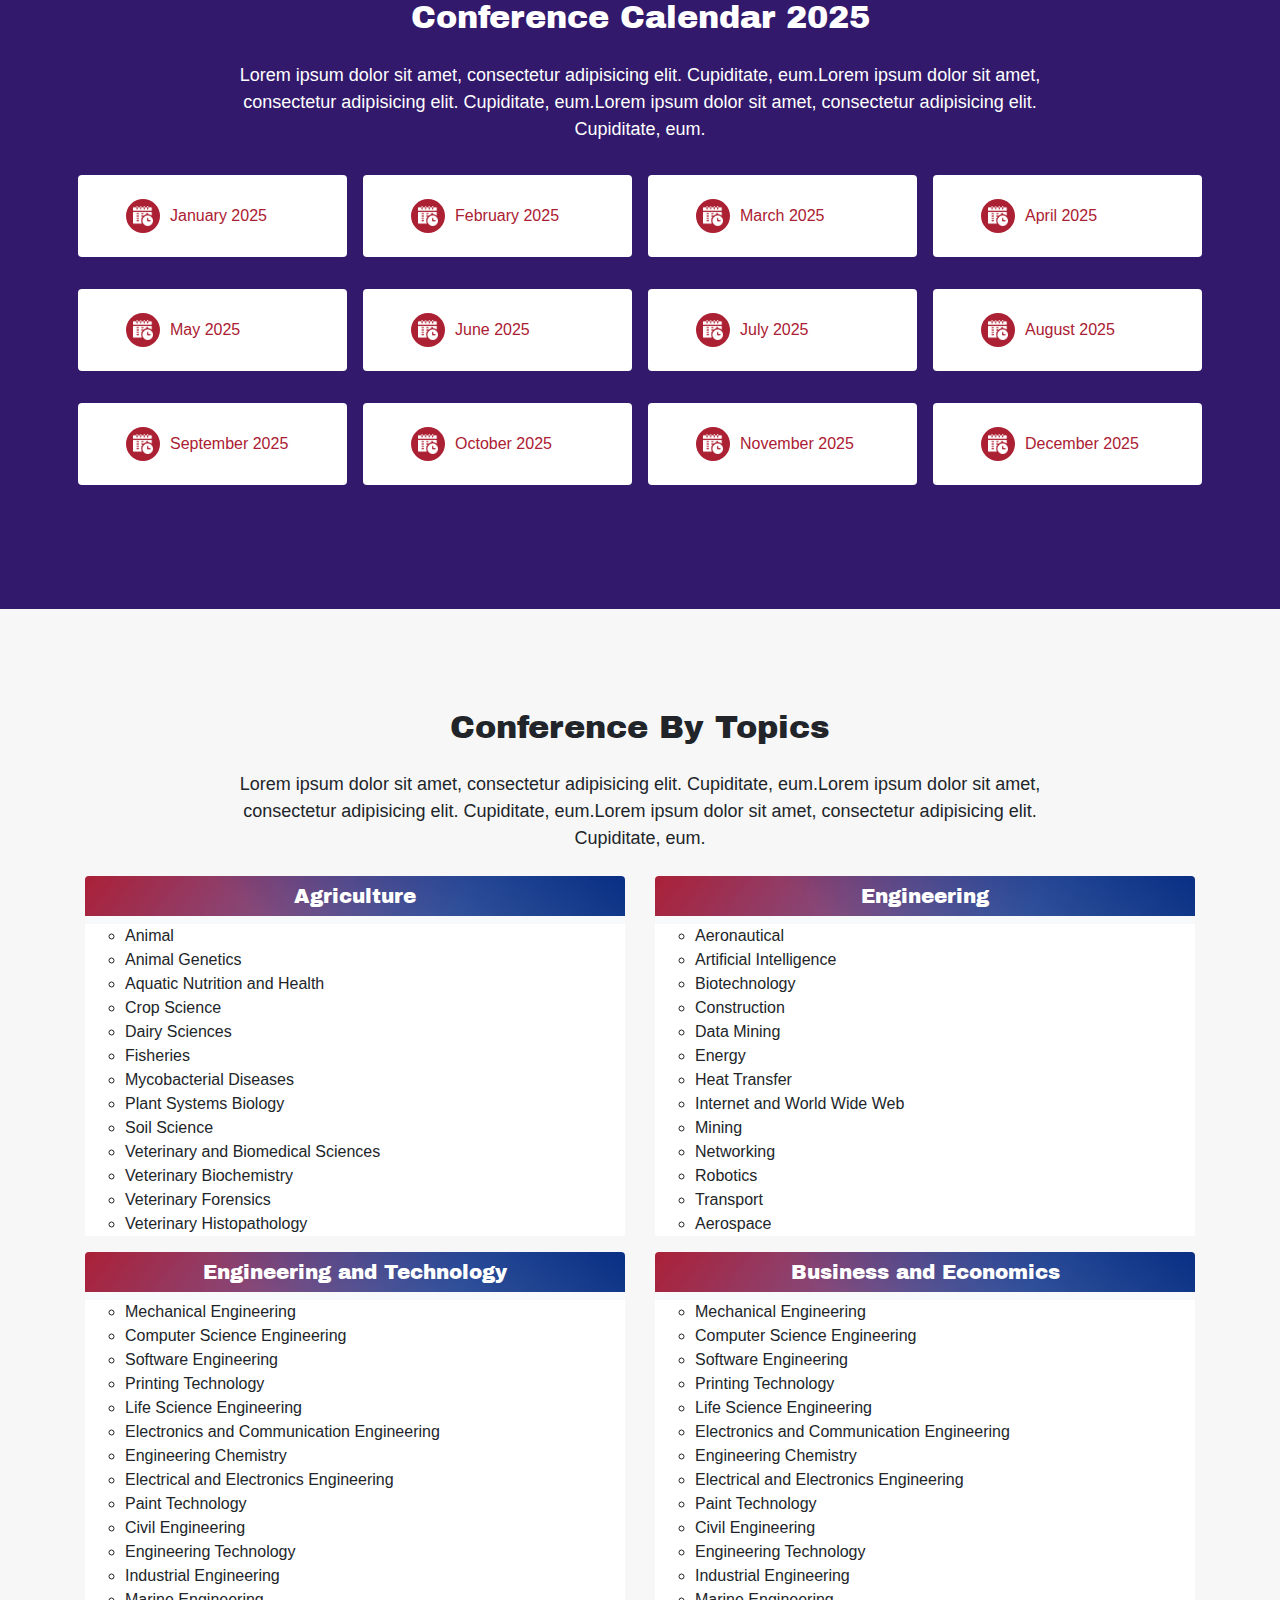
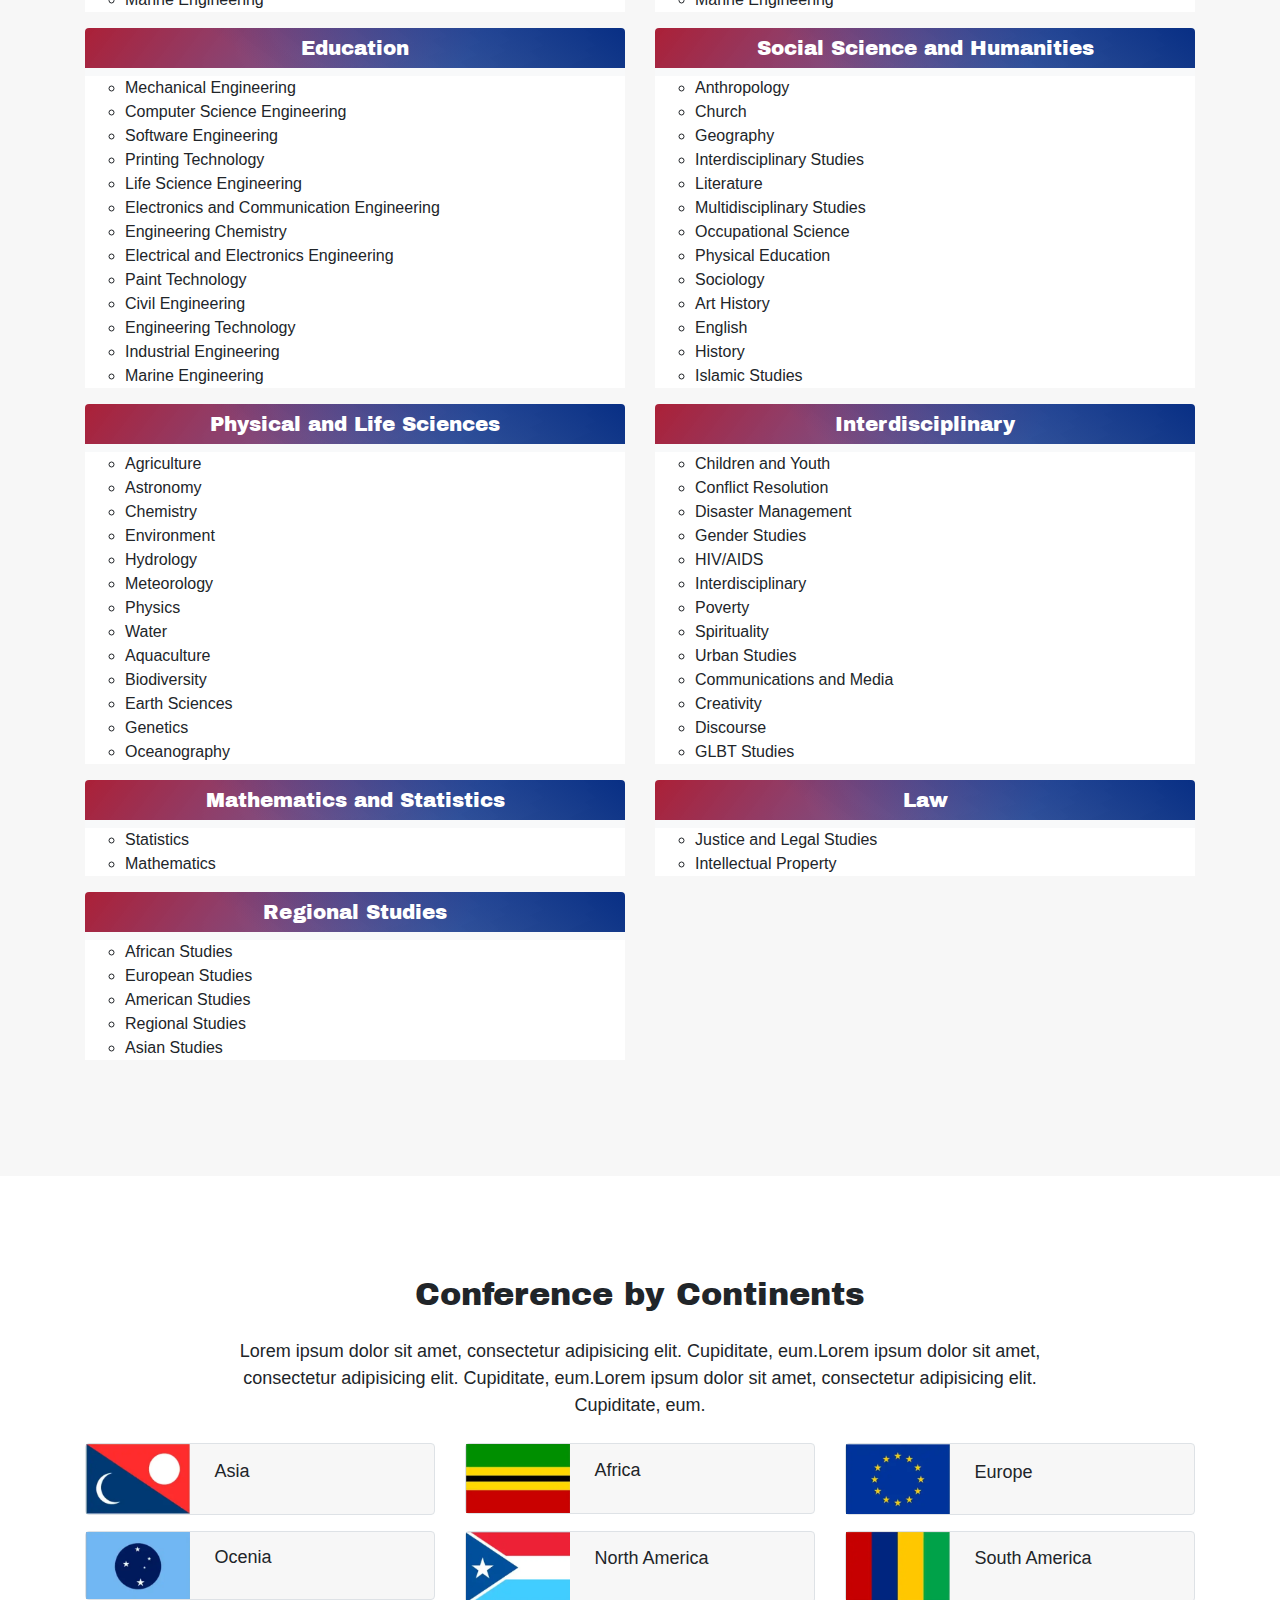
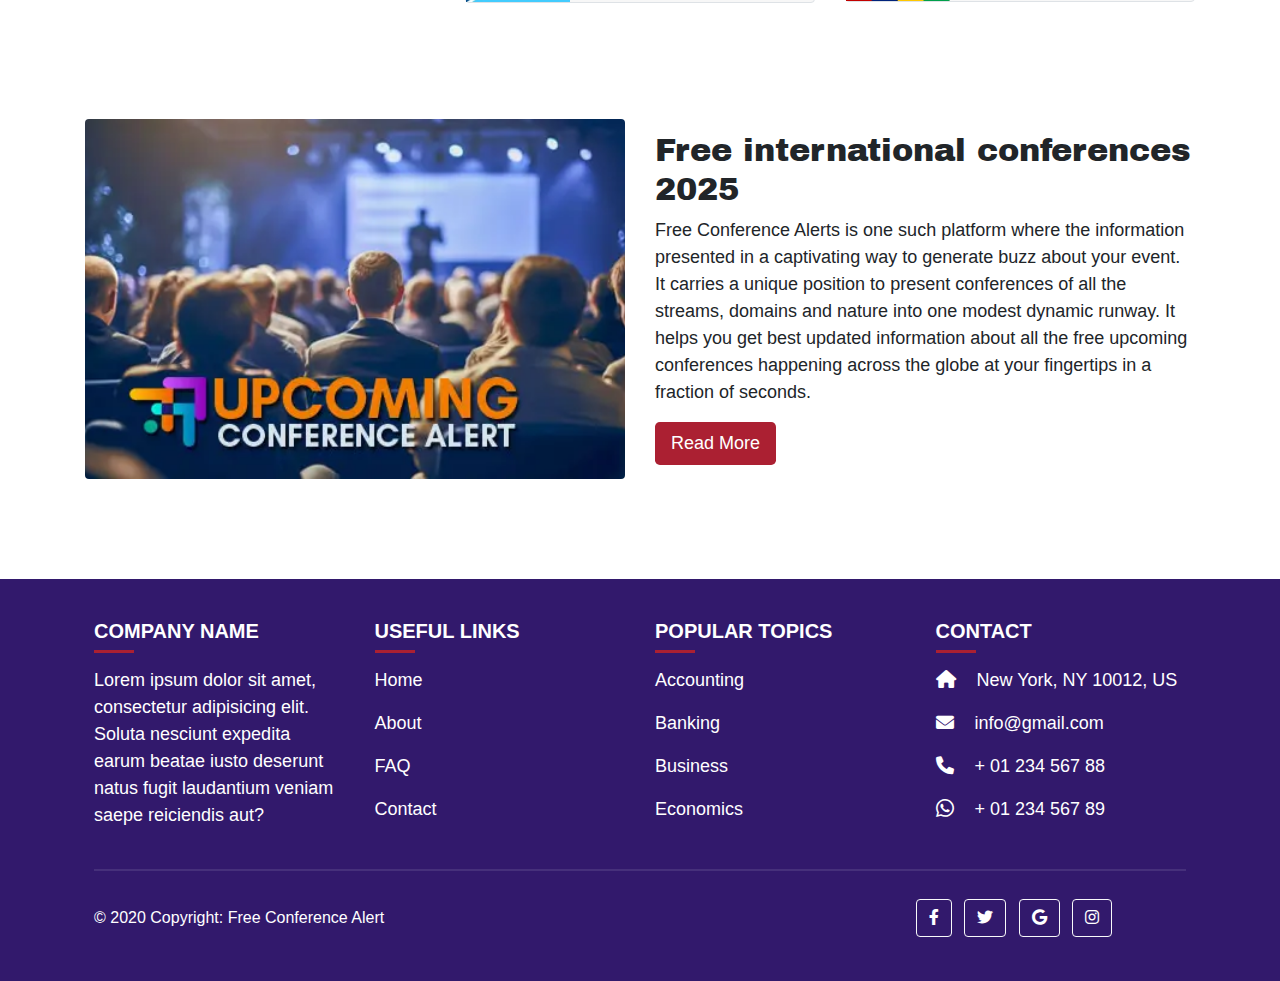
==== commit 0abb8d7b: "vcasvsz" ====
--- a/index.html
+++ b/index.html
@@ -52,12 +52,74 @@
 <main>
 
    <section class="position-relative text-center py-100 text-white blue-bg hero">
-    <div class="container position-relative">
+    <div class="container position-relative  d-flex flex-column align-items-center">
       <h1 class="pb-2">Welcome to Free Conference Alert</h1>
       <p class="pb-2">Free Conference Alerts is one such platform where the information presented in a captivating way to generate buzz about your event. It carries a unique position to present conferences of all the streams, domains and nature into one modest dynamic runway. It helps you get best updated information about all the free upcoming conferences happening across the globe at your fingertips in a fraction of seconds.</p>
-      <a href="#conference-list">
-        <button type="button" class="btn btn-primary btn-lg red-btn">Upcoming Conferences</button>
-      </a>
+      
+      
+      <!-- searchbar  -->
+
+      <form action="" class="d-flex align-items-center text-white p-4 rounded search-bar">
+        <!-- Region Field -->
+        <div class="mx-1">
+          <label for="region">Region:</label>
+          <select id="region" name="region" class="form-control">
+            <option value="">Select Region</option>
+            <option value="north-america">North America</option>
+            <option value="europe">Europe</option>
+            <option value="asia">Asia</option>
+            <option value="africa">Africa</option>
+          </select>
+        </div>
+
+        <!-- Country Field -->
+        <div class="mx-1">
+          <label for="country">Country:</label>
+          <select id="country" name="country" class="form-control">
+            <option value="">Select Country</option>
+            <option value="usa">United States</option>
+            <option value="uk">United Kingdom</option>
+            <option value="canada">Canada</option>
+            <option value="australia">Australia</option>
+          </select>
+        </div>
+
+        <!-- Topic Field -->
+        <div class="mx-1">
+          <label for="topic">Topic:</label>
+          <select id="topic" name="topic" class="form-control">
+            <option value="">Select Topic</option>
+            <option value="technology">Technology</option>
+            <option value="business">Business</option>
+            <option value="health">Health</option>
+            <option value="education">Education</option>
+            <option value="environment">Environment</option>
+          </select>
+        </div>
+
+        <!-- Month Field -->
+        <div class="mx-1">
+          <label for="month">Month:</label>
+          <select id="month" name="month" class="form-control">
+            <option value="">Select Month</option>
+            <option value="january">January</option>
+            <option value="february">February</option>
+            <option value="march">March</option>
+            <option value="april">April</option>
+            <option value="may">May</option>
+            <option value="june">June</option>
+            <option value="july">July</option>
+            <option value="august">August</option>
+            <option value="september">September</option>
+            <option value="october">October</option>
+            <option value="november">November</option>
+            <option value="december">December</option>
+          </select>
+        </div>
+
+        <!-- Submit Button -->
+        <button type="submit" class="btn btn-danger red-btn mx-1 align-self-end">Search Conferences</button>
+      </form>
       
     </div>
    </section>
--- a/assets/css/common-style.css
+++ b/assets/css/common-style.css
@@ -60,7 +60,6 @@
     background:  linear-gradient(217deg, #082f85, rgba(255, 0, 0, 0) 70.71%), linear-gradient(127deg, #ab2037, rgb(105 132 171 / 73%) 70.71%), linear-gradient(336deg, #082f85, rgb(0 0 255 / 73%) 70.71%);
     color: white;
     border:none;
-    color: white;
   }
 
   .blue-bg{
@@ -118,24 +117,6 @@
 }
 
 
-
-@media (max-width: 767px){
-    .py-100{
-        padding: 30px 10px;
-      }
-    .pt-100{
-        padding-top: 30px;
-      }
-    h1{
-      font-size: 33px;
-    }
-    h2{
-        font-size: 30px;
-      }
-
-}
-
-
   /* months  */
   .months{
     overflow-x: auto;  
@@ -155,9 +136,26 @@
        transition: all .3s ease-in-out;
    }
 
+   
    /* pagination  */
 .page-item.active .page-link{
   background-color: #ab2032;
   border: none;
   }
-  +  
+
+  @media (max-width: 767px){
+    .py-100{
+        padding: 30px 10px;
+      }
+    .pt-100{
+        padding-top: 30px;
+      }
+    h1{
+      font-size: 33px;
+    }
+    h2{
+        font-size: 30px;
+      }
+
+}--- a/assets/css/home-style.css
+++ b/assets/css/home-style.css
@@ -3,6 +3,12 @@
 }
 h3{
   font-size: 20px;
+}
+
+/* searchbar  */
+
+.hero form{
+  background-color: #f7f7f73b;
 }
 
 /* conferencs */
@@ -35,7 +41,6 @@
   /* conference country  */
 
   .list-group-item.active{
-    /* background:  linear-gradient(217deg, #082f85, rgba(255, 0, 0, 0) 70.71%), linear-gradient(127deg, #ab2037, rgb(105 132 171 / 73%) 70.71%), linear-gradient(336deg, #082f85, rgb(0 0 255 / 73%) 70.71%); */
     color: white;
     border:none;
     background-color: #ab2032;
@@ -60,40 +65,40 @@
 }
 .city-list {
   display: grid;
-  grid-template-columns: repeat(3, 1fr); /* 3 columns for larger screens */
-  gap: 0; /* No gap between items */
-  border: 1px solid #ddd; /* Outer border for table-like appearance */
-  list-style: none; /* Remove bullets */
-  padding: 0; /* Remove default padding */
-  margin: 0; /* Remove default margin */
+  grid-template-columns: repeat(3, 1fr);
+  gap: 0;
+  border: 1px solid #ddd; 
+  list-style: none; 
+  padding: 0; 
+  margin: 0;
 }
 
 .city-list li {
-  padding: 10px; /* Adjust padding for table cell look */
-  border-bottom: 1px solid #ddd; /* Border between rows */
-  border-right: 1px solid #ddd; /* Border between columns */
-  text-align: center; /* Center align text */
+  padding: 10px; 
+  border-bottom: 1px solid #ddd;
+  border-right: 1px solid #ddd;
+  text-align: center;
 }
 
 .city-list li:nth-child(3n) {
-  border-right: none; /* Remove right border for the last column */
+  border-right: none; 
 }
 
 .city-list li:last-child {
-  border-bottom: none; /* Remove bottom border for the last item */
+  border-bottom: none; /
 }
 
 @media (max-width: 768px) {
   .city-list {
-    grid-template-columns: repeat(2, 1fr); /* 2 columns for smaller screens */
+    grid-template-columns: repeat(2, 1fr);
   }
 
   .city-list li:nth-child(3n) {
-    border-right: 1px solid #ddd; /* Reapply right border rule */
+    border-right: 1px solid #ddd; 
   }
 
   .city-list li:nth-child(2n) {
-    border-right: none; /* Remove right border for the last column in 2-column layout */
+    border-right: none; 
   }
 }
 
@@ -101,7 +106,7 @@
 
 /* pagination  */
   .page-item.active .page-link {
-    background:  linear-gradient(217deg, #082f85, rgba(255, 0, 0, 0) 70.71%), linear-gradient(127deg, #ab2037, rgb(105 132 171 / 73%) 70.71%), linear-gradient(336deg, #082f85, rgb(0 0 255 / 73%) 70.71%);
+    background-color: #ab2032;
     border-color: #0033a0;
     color: white;
 }
@@ -182,8 +187,9 @@
 
 
 /* mobile css  */
+
+
 @media (max-width: 767px){
-
 
 /* city list  */
 
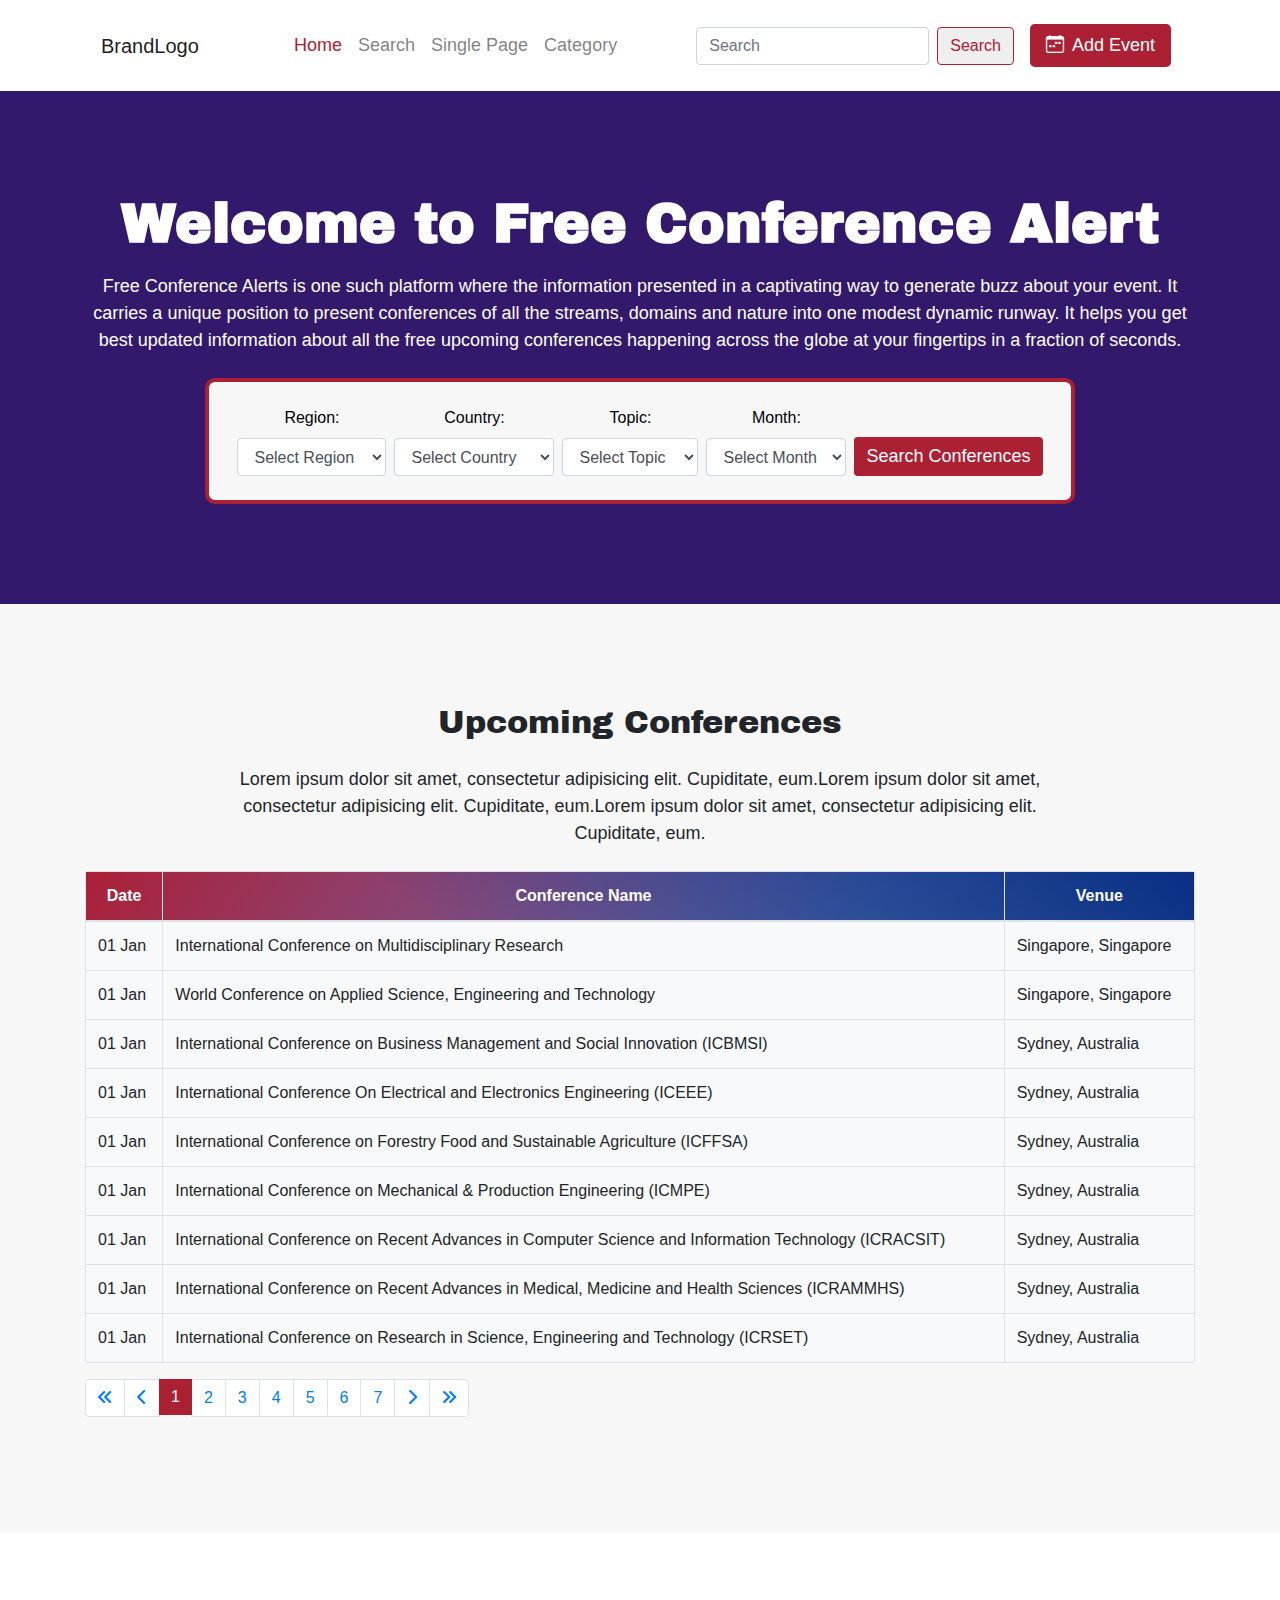
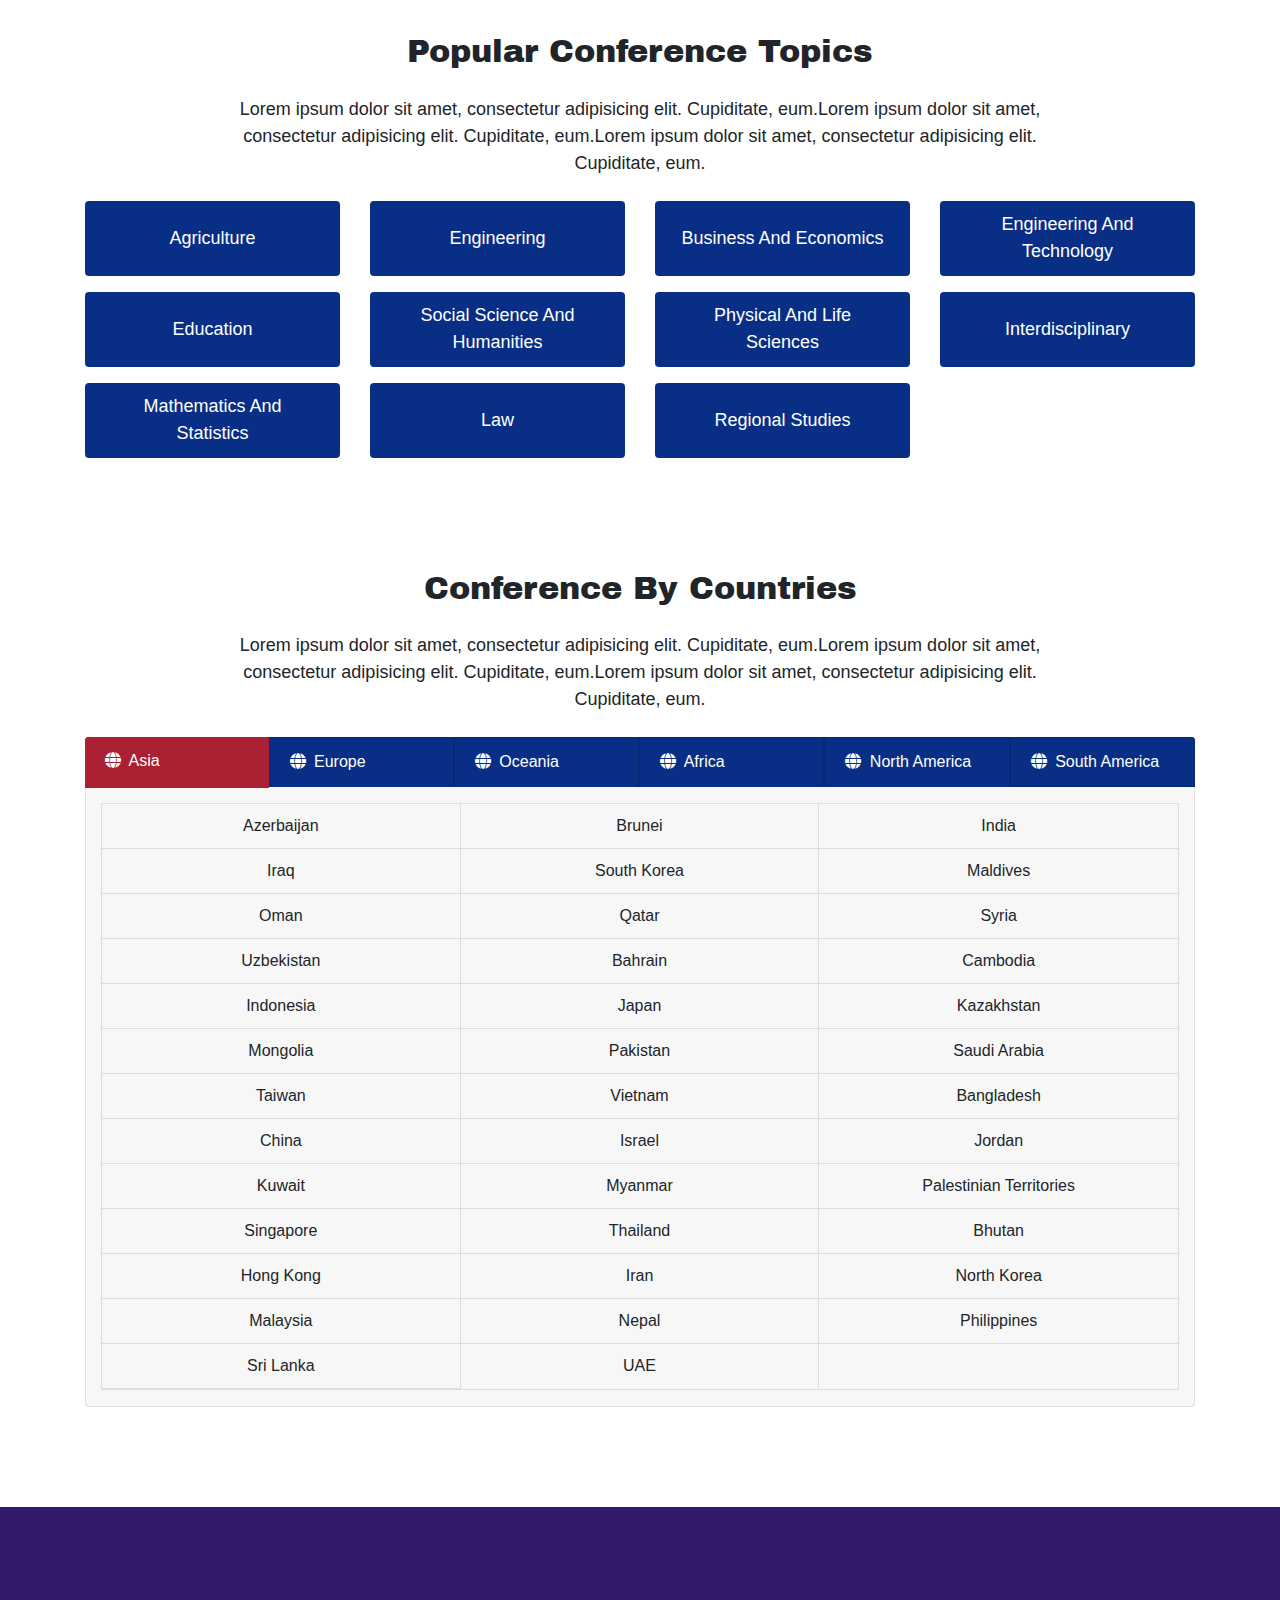
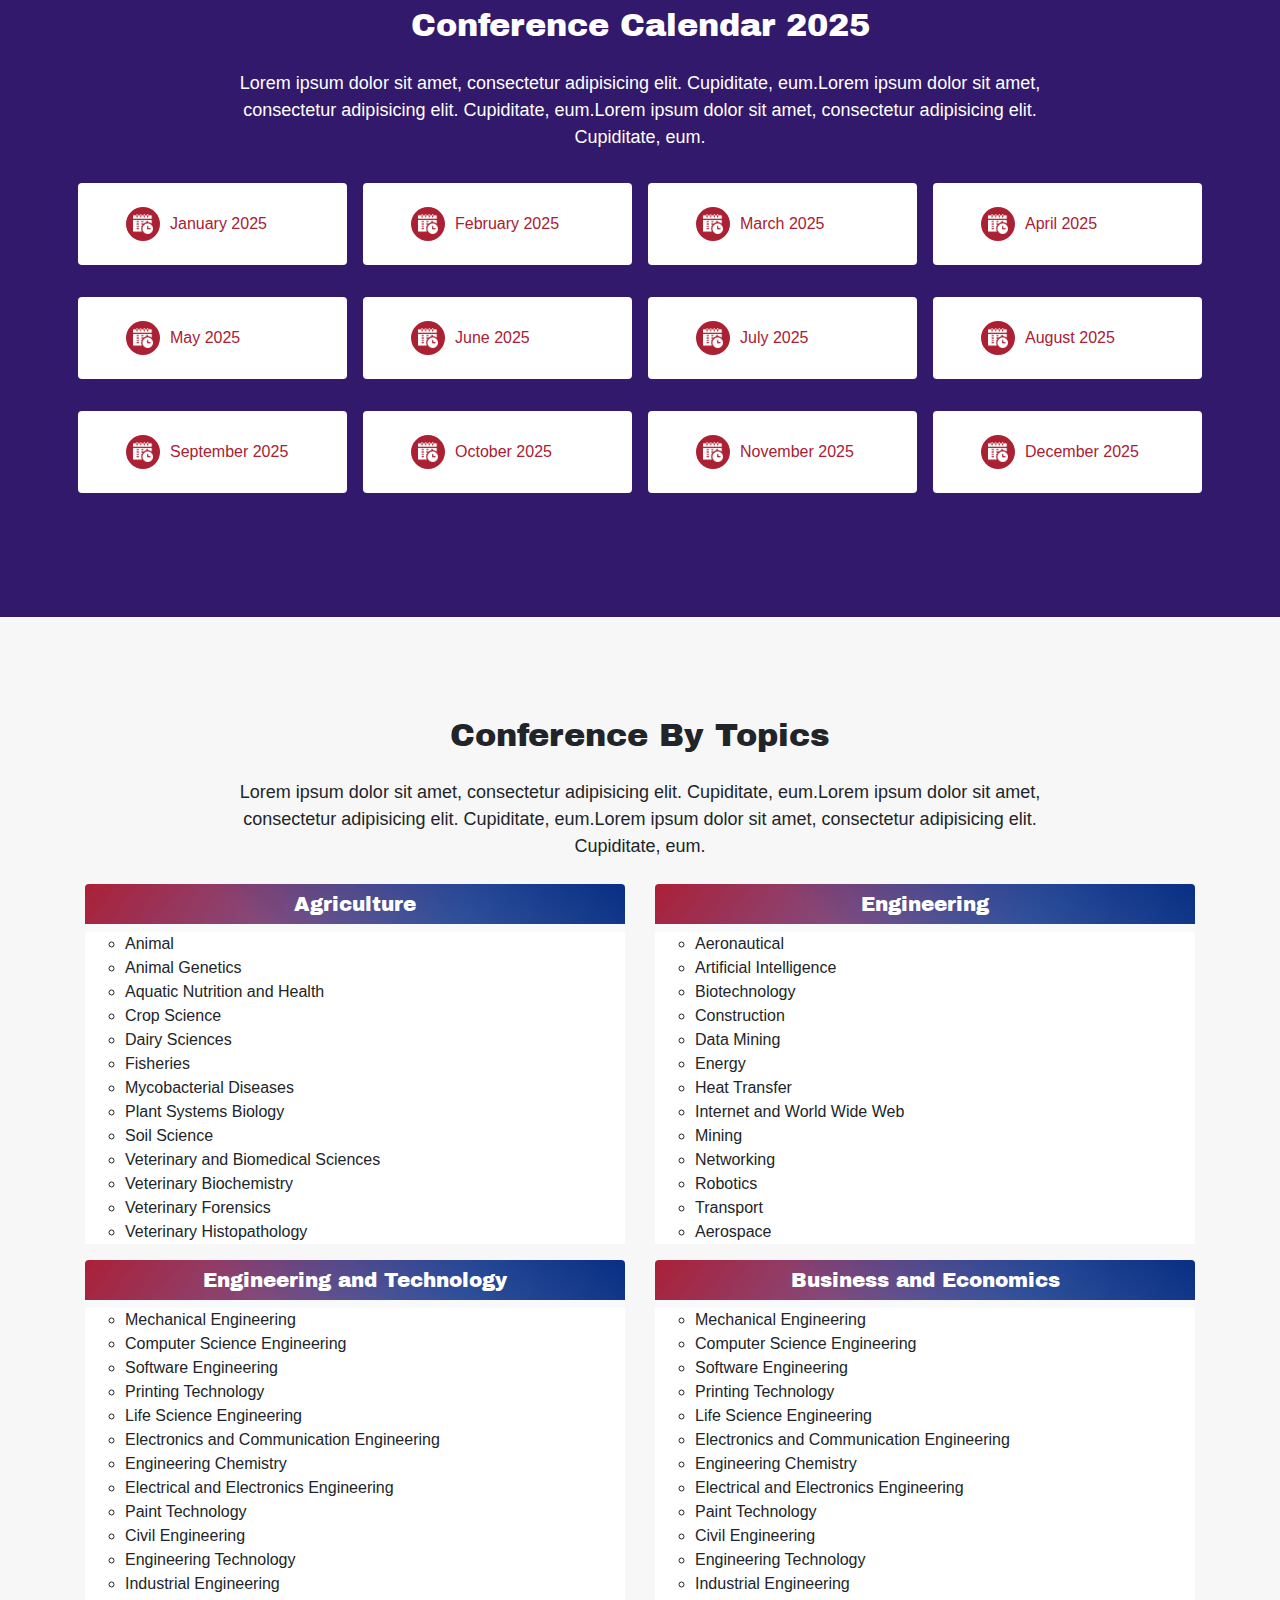
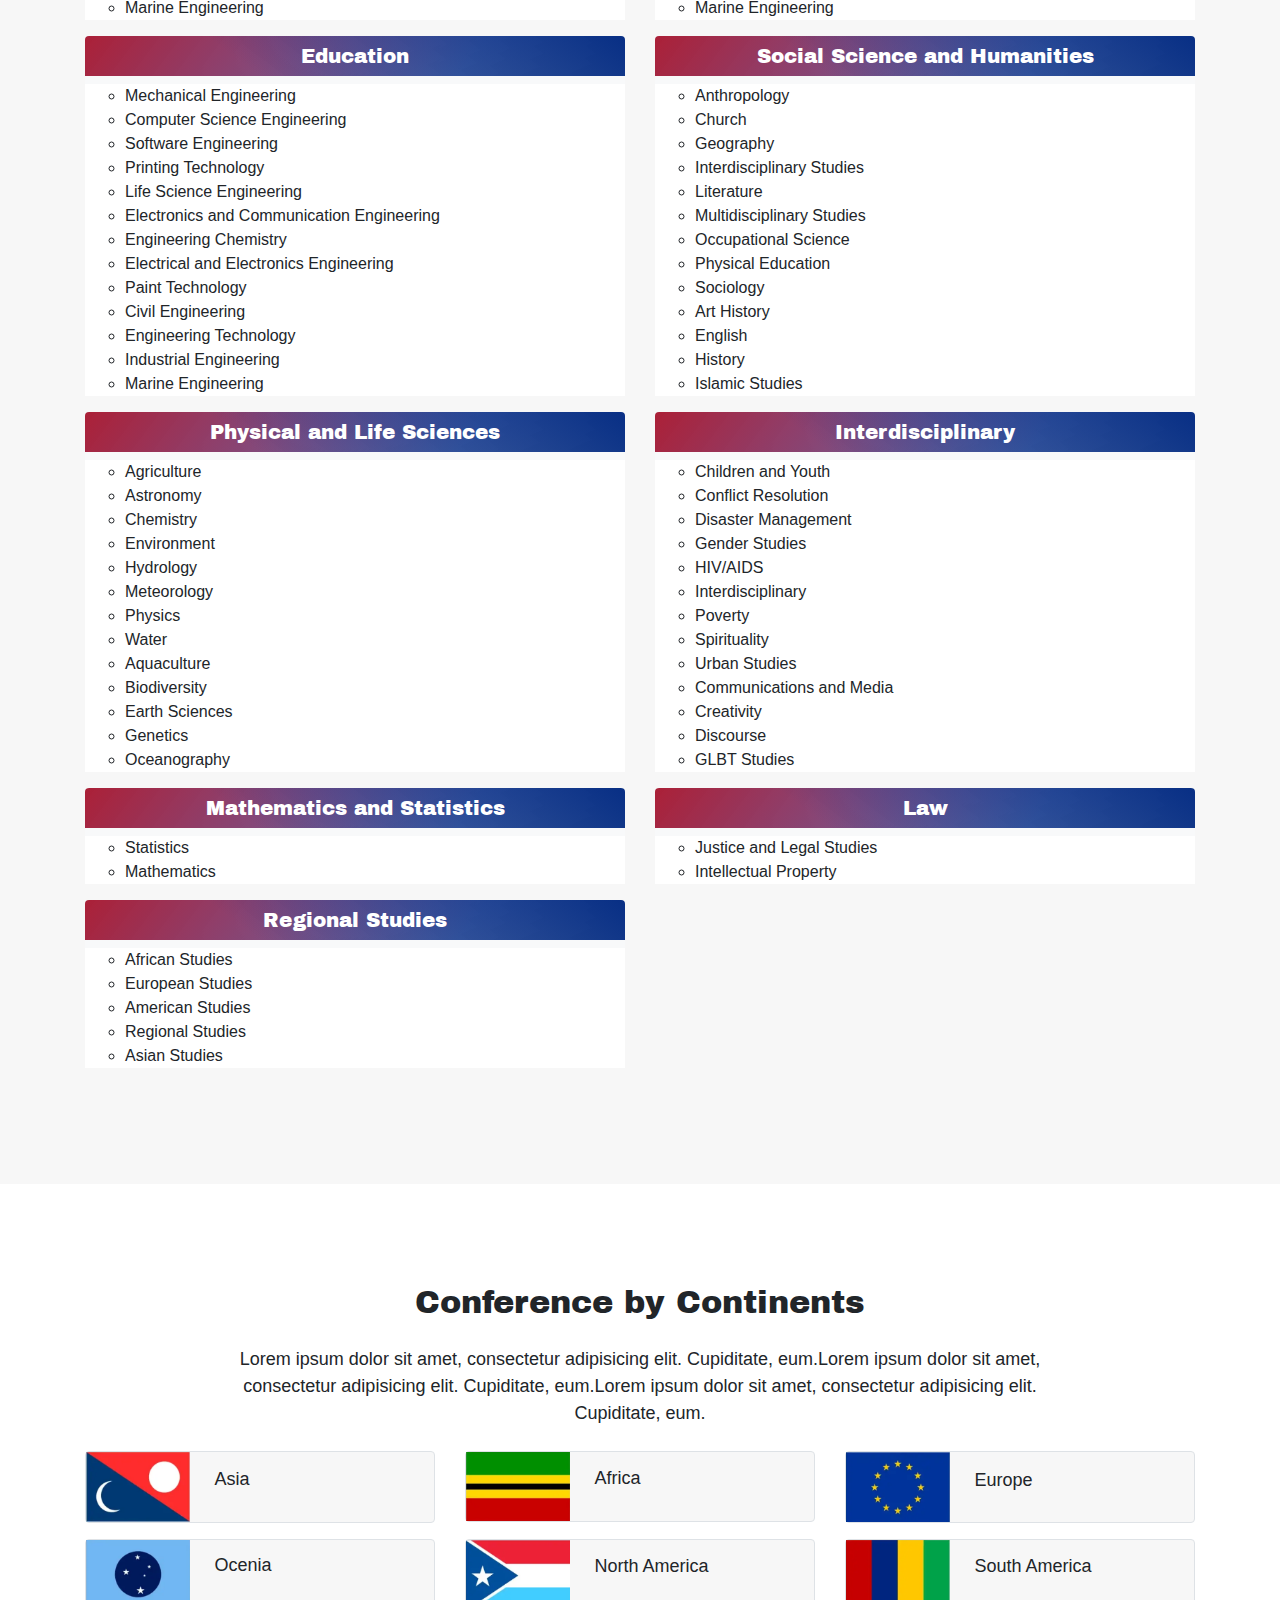
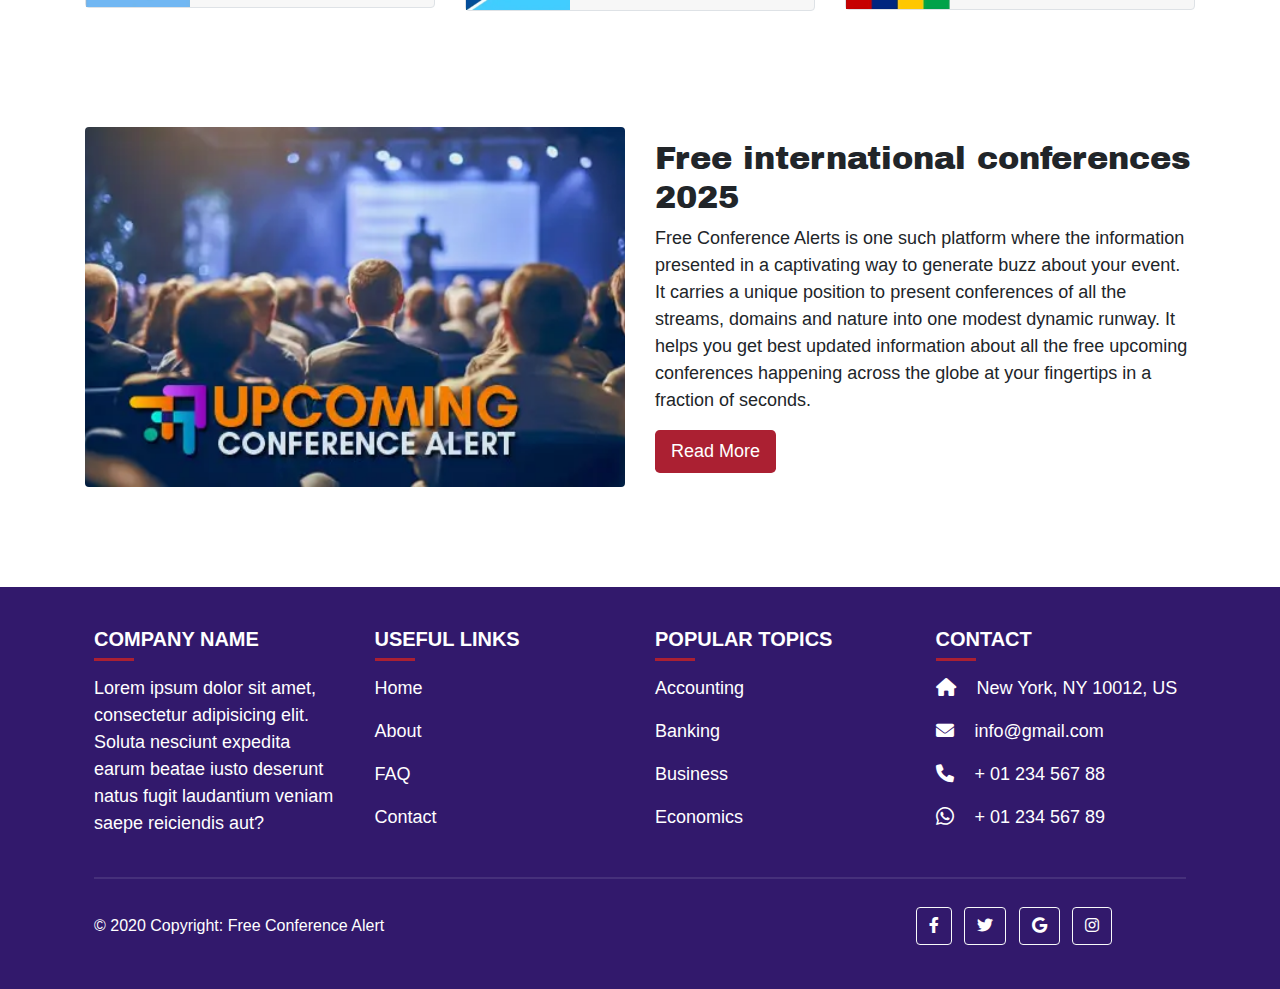
==== commit 4ac17100: "vsGsgbv" ====
--- a/index.html
+++ b/index.html
@@ -59,7 +59,7 @@
       
       <!-- searchbar  -->
 
-      <form action="" class="d-flex align-items-center text-white p-4 rounded search-bar">
+      <form action="" class="d-md-flex align-items-center p-4 search-bar">
         <!-- Region Field -->
         <div class="mx-1">
           <label for="region">Region:</label>
@@ -118,7 +118,7 @@
         </div>
 
         <!-- Submit Button -->
-        <button type="submit" class="btn btn-danger red-btn mx-1 align-self-end">Search Conferences</button>
+        <button type="submit" class="btn btn-danger red-btn mx-1 mt-md-0 mt-2 align-self-end">Search Conferences</button>
       </form>
       
     </div>
--- a/assets/css/home-style.css
+++ b/assets/css/home-style.css
@@ -8,9 +8,17 @@
 /* searchbar  */
 
 .hero form{
-  background-color: #f7f7f73b;
-}
-
+  background-color: #f7f7f7;
+  border-radius: 10px;
+  border: 4px solid #ab2032;
+  color: black;
+}
+
+@media (max-width: 767px){
+.hero form{
+  width: 100%;  
+}
+}
 /* conferencs */
 
 .conference-list,.list-box,  .topics,.flags .container .row div div{
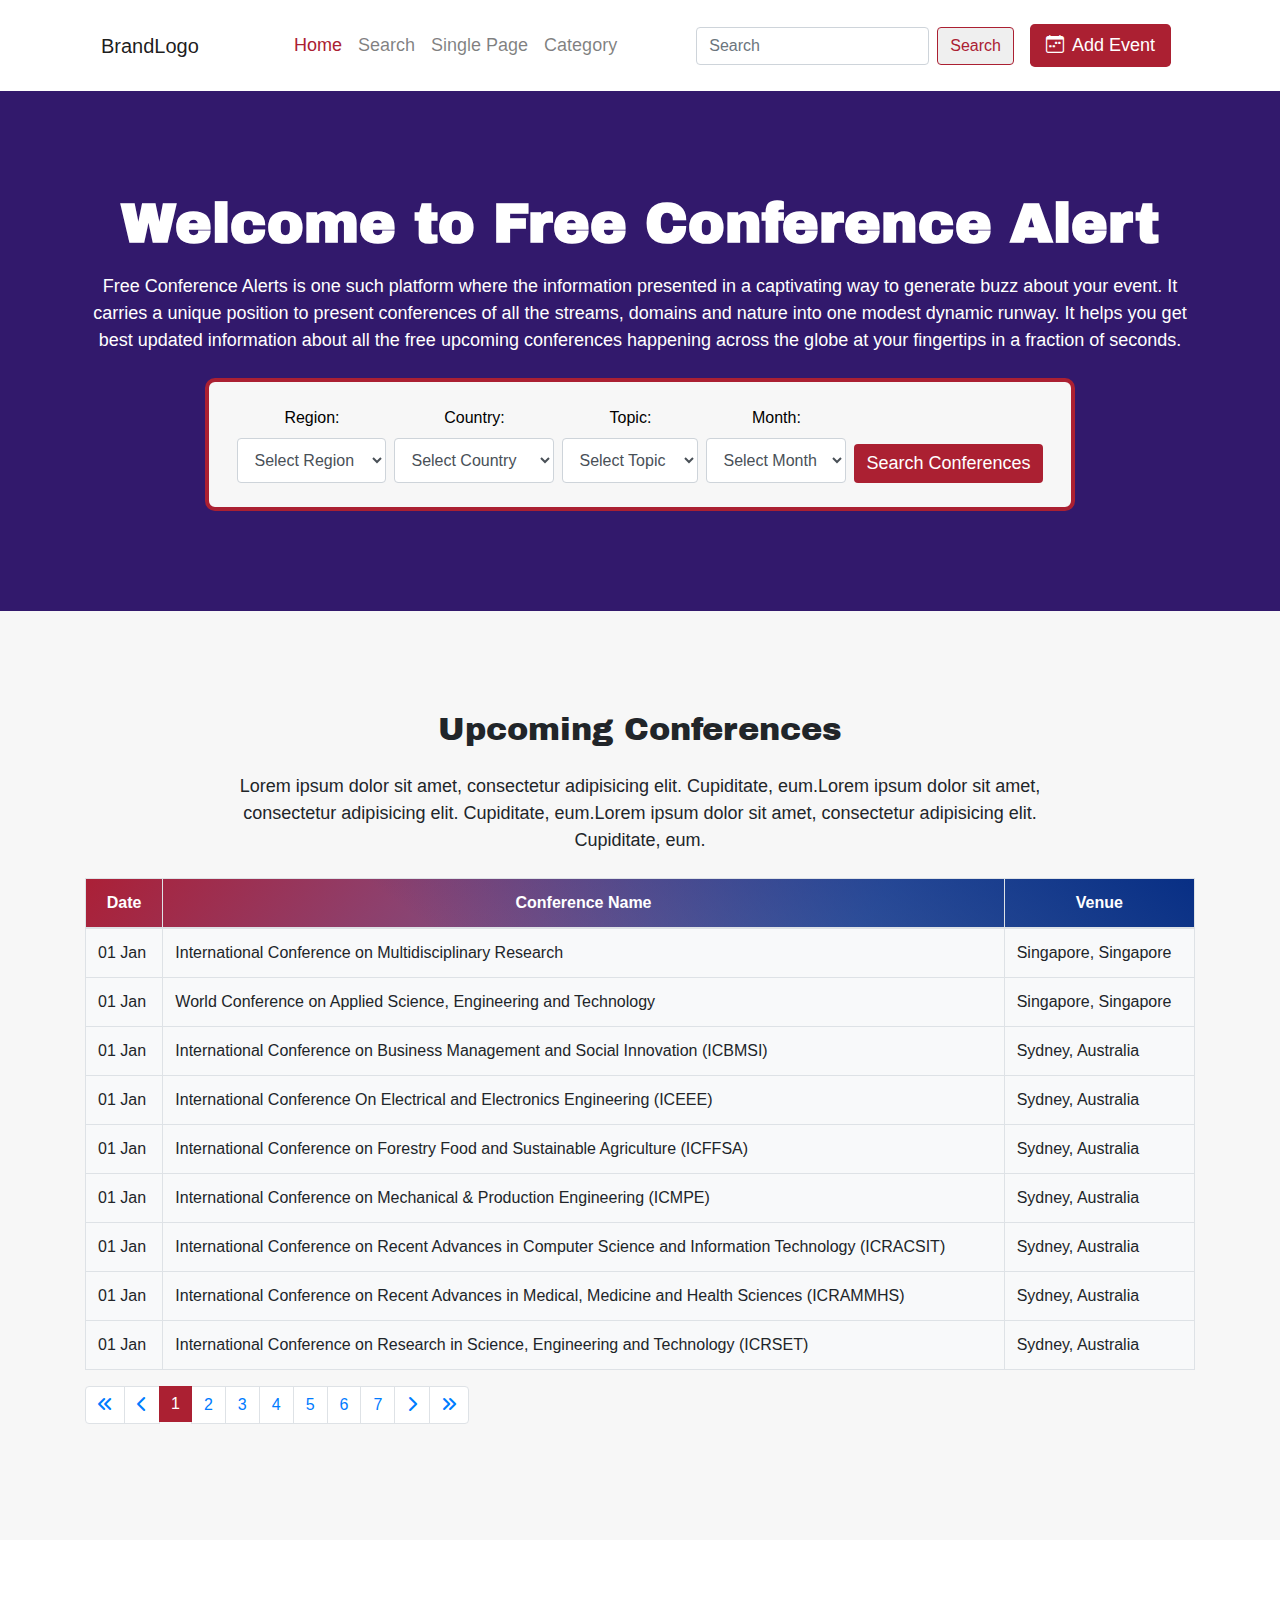
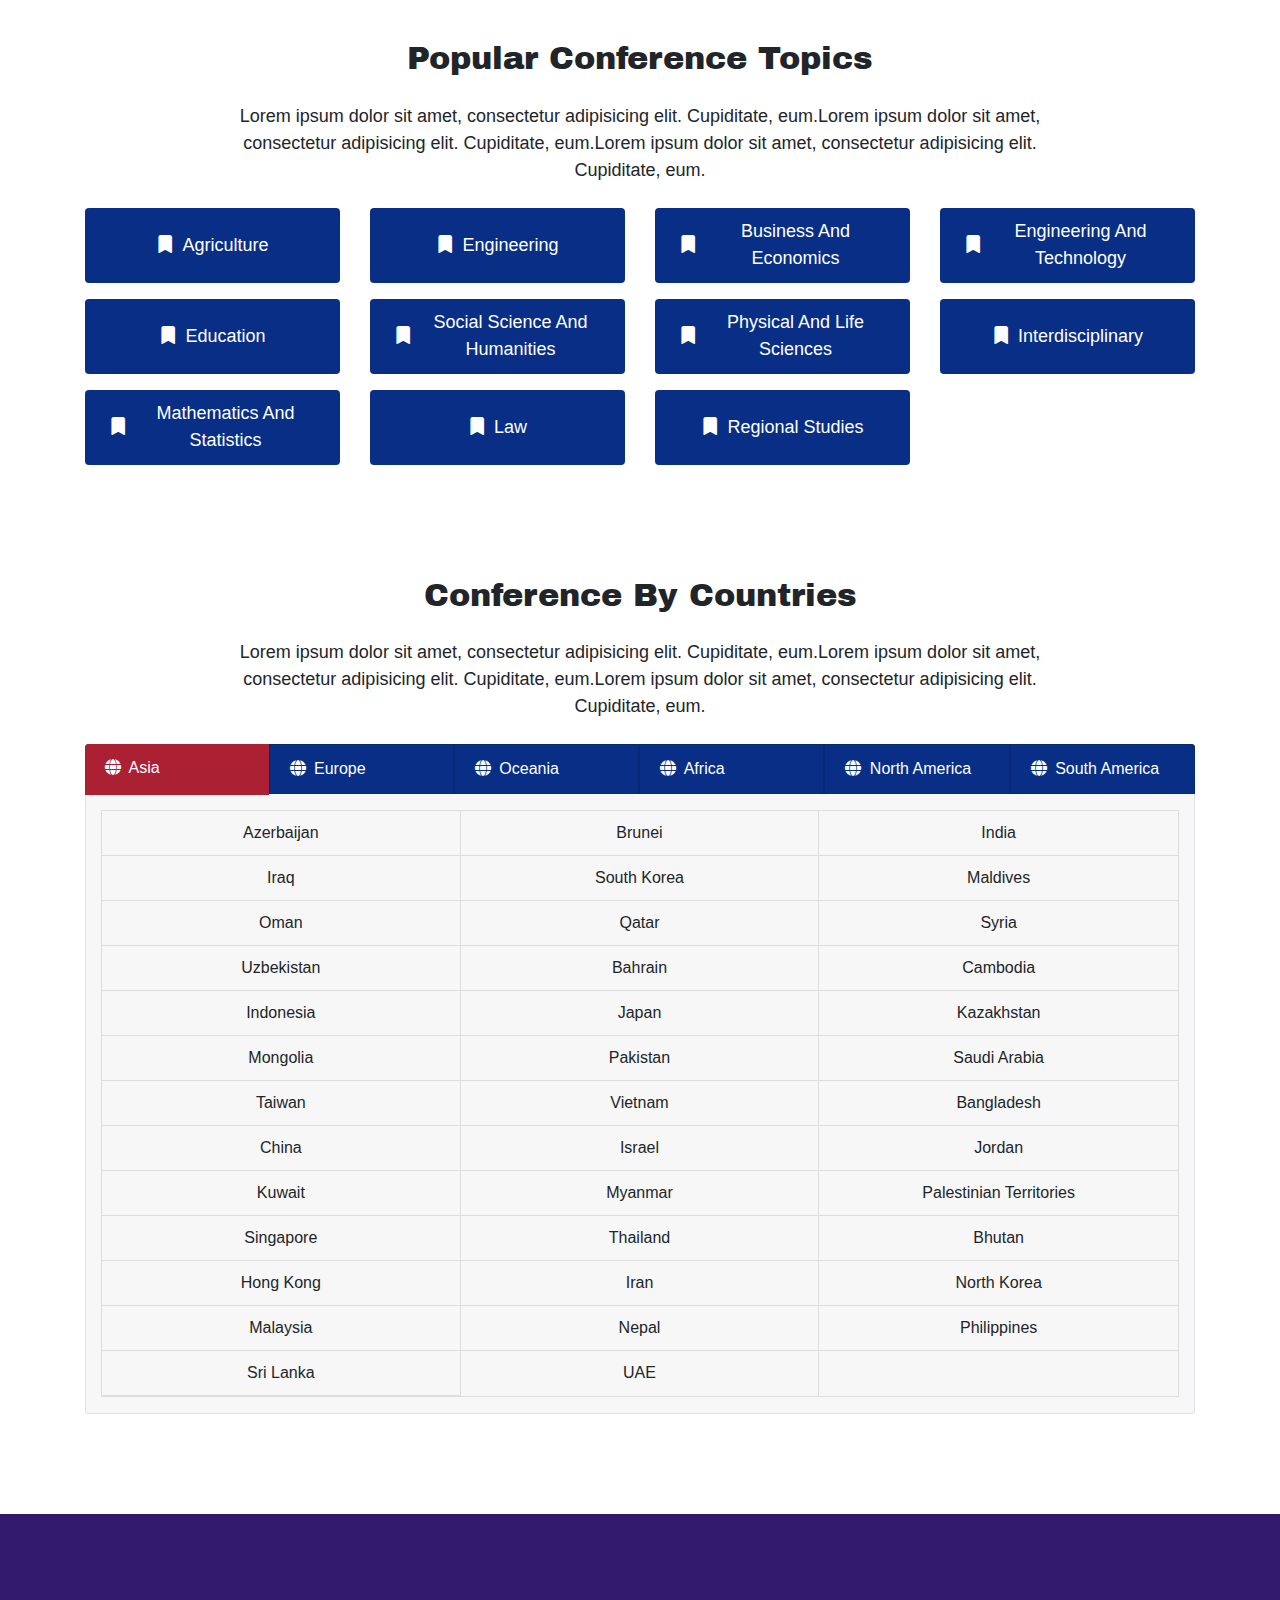
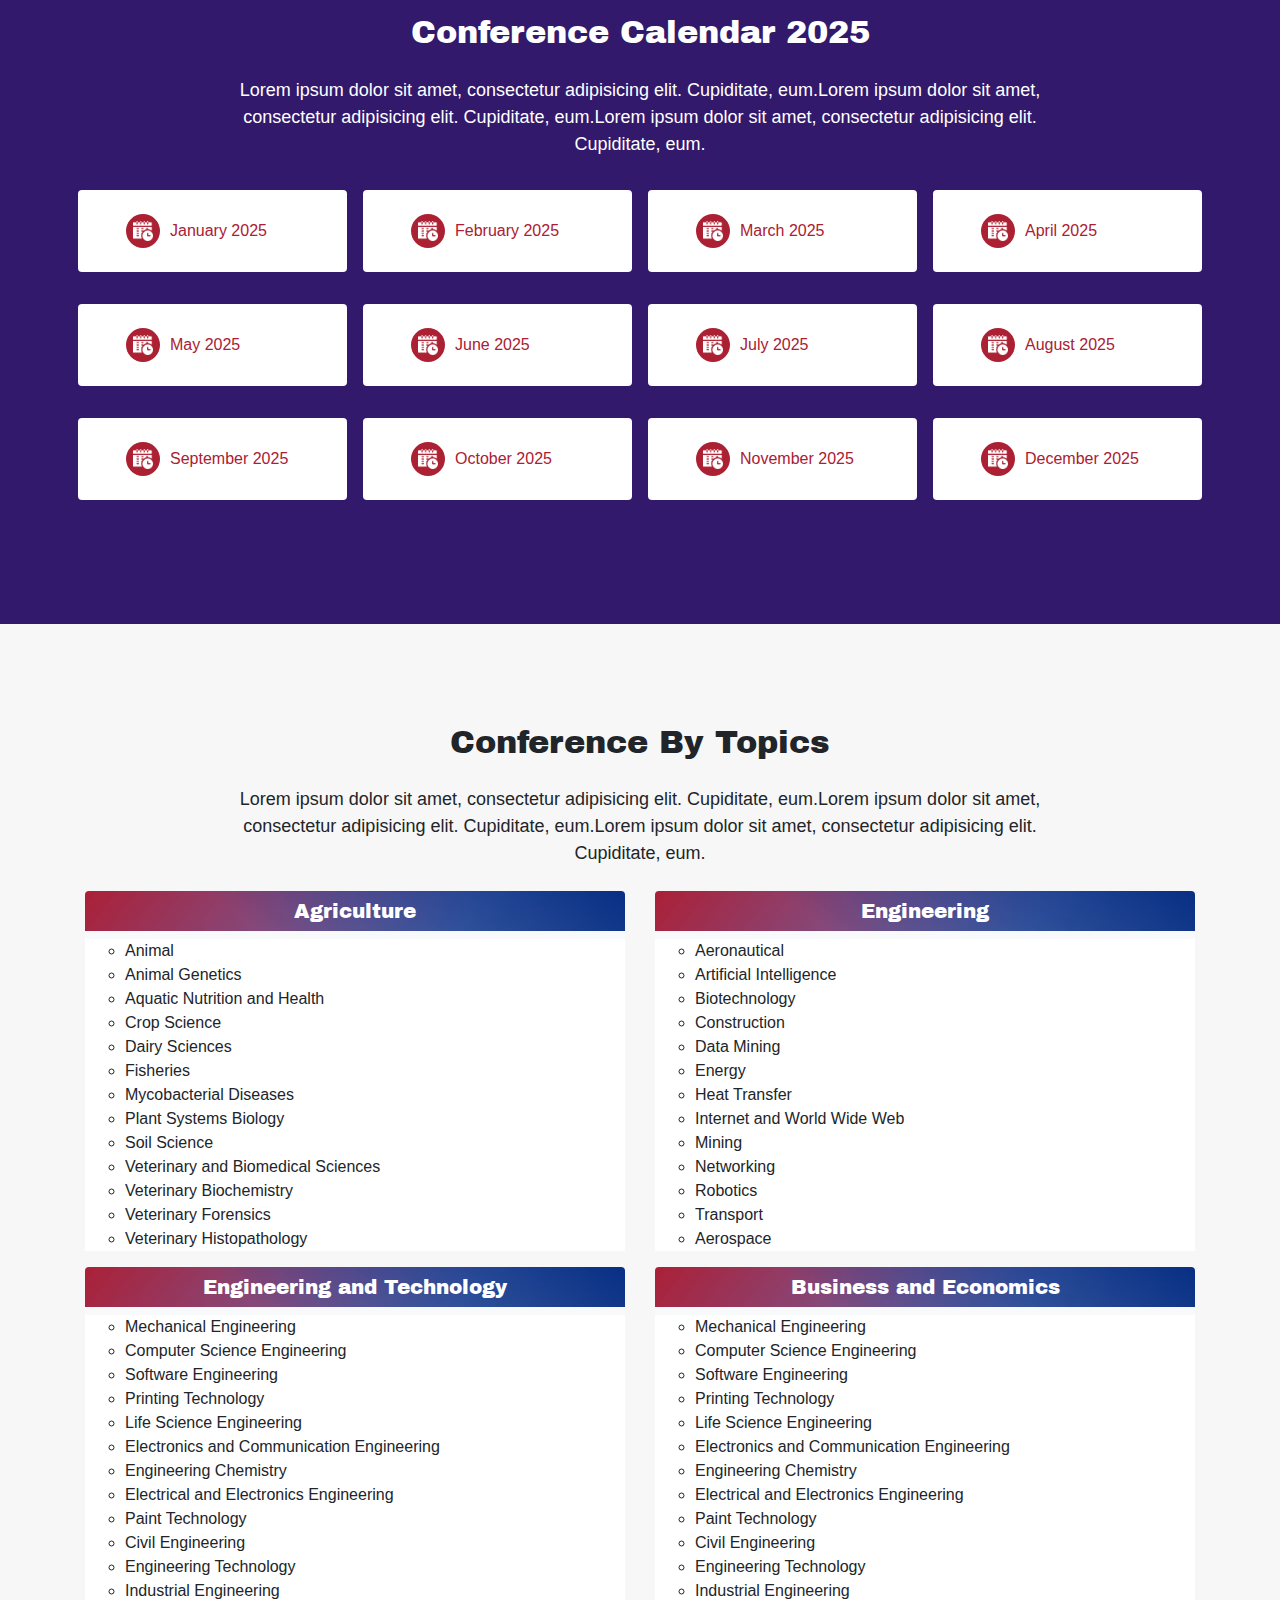
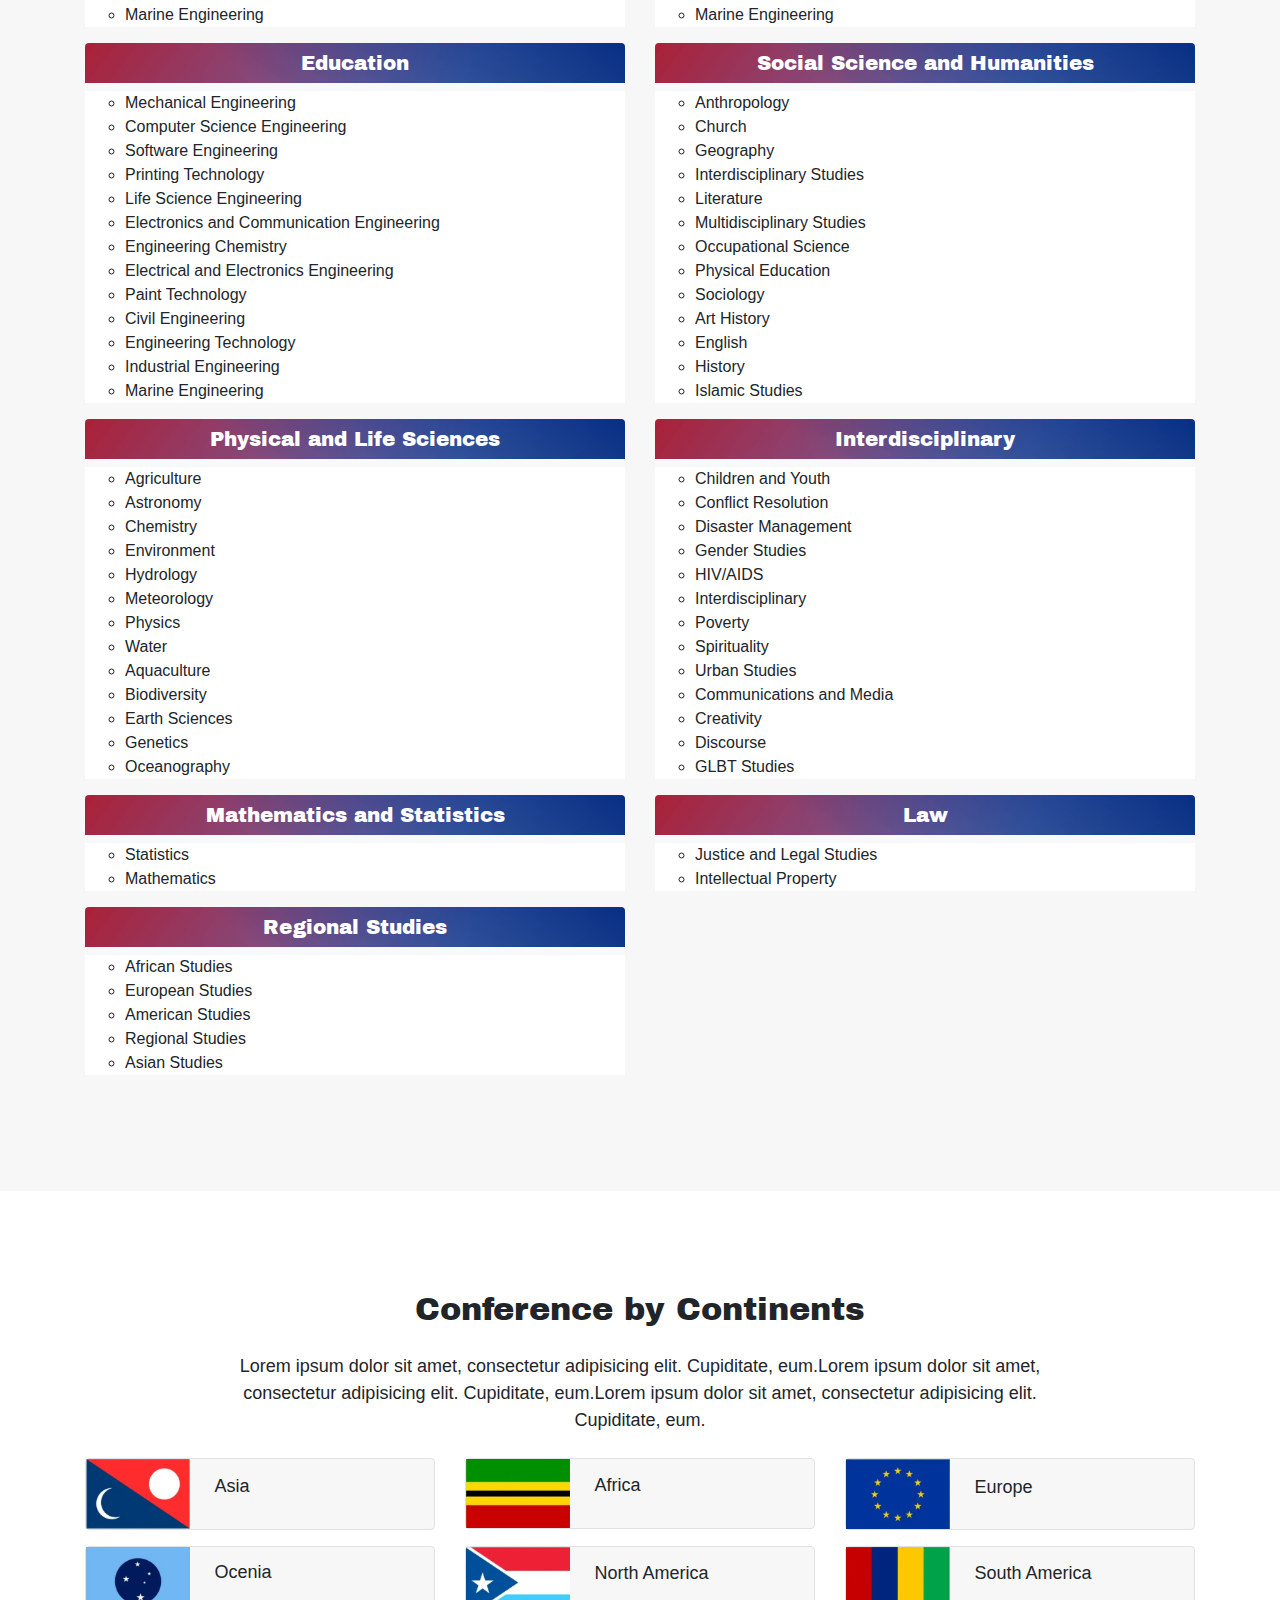
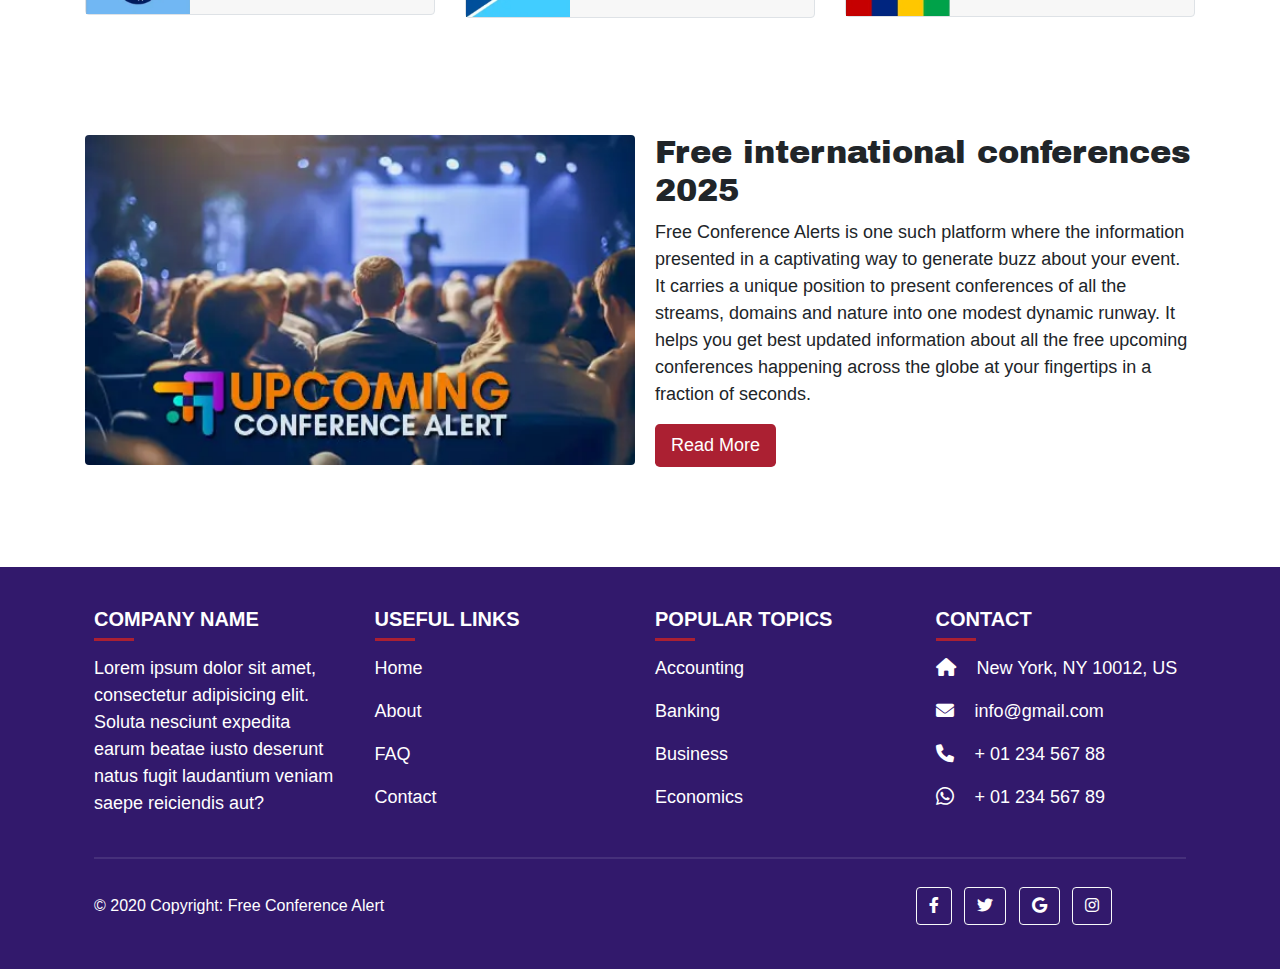
==== commit 2386505d: "ngfsfmn" ====
--- a/index.html
+++ b/index.html
@@ -5,8 +5,7 @@
   <meta name="viewport" content="width=device-width, initial-scale=1.0">
   <title>Free Conference Alert</title>
   <link rel="stylesheet" href="https://maxcdn.bootstrapcdn.com/bootstrap/4.0.0/css/bootstrap.min.css">
-  <link rel="stylesheet" href="assets/css/common-style.css">
-  <link rel="stylesheet" href="assets/css/home-style.css">
+  <link rel="stylesheet" href="assets/css/style.css">
   <link rel="stylesheet" href="https://cdnjs.cloudflare.com/ajax/libs/font-awesome/6.0.0-beta3/css/all.min.css">
   <link rel="stylesheet" href="https://cdn.jsdelivr.net/npm/bootstrap-icons@1.11.3/font/bootstrap-icons.min.css">
 </head>
@@ -49,7 +48,7 @@
     </div>
 </header>
 
-<main>
+<main class="home-page">
 
    <section class="position-relative text-center py-100 text-white blue-bg hero">
     <div class="container position-relative  d-flex flex-column align-items-center">
@@ -59,7 +58,7 @@
       
       <!-- searchbar  -->
 
-      <form action="" class="d-md-flex align-items-center p-4 search-bar">
+      <form action="" class="d-md-flex align-items-center gray-bg p-4 search-bar">
         <!-- Region Field -->
         <div class="mx-1">
           <label for="region">Region:</label>
@@ -124,7 +123,8 @@
     </div>
    </section>
 
-   <section id="conference-list" class="conference-list py-100">
+   <!-- conference list -->
+   <section id="conference-list" class="conference-list gray-bg py-100">
     <div class="container">
       <h2 class="text-center mb-md-4">Upcoming Conferences</h2>
       <p class="text-center d-flex flex-column align-items-center mb-md-4 w-md-75 mx-auto"> Lorem ipsum dolor sit amet, consectetur adipisicing elit. Cupiditate, eum.Lorem ipsum dolor sit amet, consectetur adipisicing elit. Cupiditate, eum.Lorem ipsum dolor sit amet, consectetur adipisicing elit. Cupiditate, eum.</p>
@@ -213,6 +213,8 @@
   </div>
   
   </section>
+
+  <!-- conference by category  -->
  <section class="topic-btns pt-100">
   <div class="container">
     <h2 class="text-center mb-md-4">Popular Conference Topics</h2>
@@ -220,43 +222,44 @@
 
     <ul class="row list-unstyled text-center text-capitalize topic-btns-parent">
       <li class="col-lg-3 col-md-3 col-sm-6 col-12 mb-3">
-        <a href="#" class="px-4 rounded text-white h-100 d-flex justify-content-center align-items-center">Agriculture</a>
+        <a href="#" class="px-4 rounded text-white h-100 d-flex justify-content-center align-items-center"><i class="bi bi-bookmark-fill mr-2"></i>Agriculture</a>
       </li>
       <li class="col-lg-3 col-md-3 col-sm-6 col-12 mb-3">
-        <a href="#" class="px-4 rounded text-white h-100 d-flex justify-content-center align-items-center">Engineering</a>
+        <a href="#" class="px-4 rounded text-white h-100 d-flex justify-content-center align-items-center"><i class="bi bi-bookmark-fill mr-2"></i>Engineering</a>
       </li>
       <li class="col-lg-3 col-md-3 col-sm-6 col-12 mb-3">
-        <a href="#" class="px-4 rounded text-white h-100 d-flex justify-content-center align-items-center">Business and Economics</a>
+        <a href="#" class="px-4 rounded text-white h-100 d-flex justify-content-center align-items-center"><i class="bi bi-bookmark-fill mr-2"></i>Business and Economics</a>
       </li>
       <li class="col-lg-3 col-md-3 col-sm-6 col-12 mb-3">
-        <a href="#" class="px-4 rounded text-white h-100 d-flex justify-content-center align-items-center">Engineering and Technology</a>
+        <a href="#" class="px-4 rounded text-white h-100 d-flex justify-content-center align-items-center"><i class="bi bi-bookmark-fill mr-2"></i>Engineering and Technology</a>
       </li>
       <li class="col-lg-3 col-md-3 col-sm-6 col-12 mb-3">
-        <a href="#" class="px-4 rounded text-white h-100 d-flex justify-content-center align-items-center">Education</a>
+        <a href="#" class="px-4 rounded text-white h-100 d-flex justify-content-center align-items-center"><i class="bi bi-bookmark-fill mr-2"></i>Education</a>
       </li>
       <li class="col-lg-3 col-md-3 col-sm-6 col-12 mb-3">
-        <a href="#" class="px-4 rounded text-white h-100 d-flex justify-content-center align-items-center">Social Science and Humanities</a>
+        <a href="#" class="px-4 rounded text-white h-100 d-flex justify-content-center align-items-center"><i class="bi bi-bookmark-fill mr-2"></i>Social Science and Humanities</a>
       </li>
       <li class="col-lg-3 col-md-3 col-sm-6 col-12 mb-3">
-        <a href="#" class="px-4 rounded text-white h-100 d-flex justify-content-center align-items-center">Physical and Life Sciences</a>
+        <a href="#" class="px-4 rounded text-white h-100 d-flex justify-content-center align-items-center"><i class="bi bi-bookmark-fill mr-2"></i>Physical and Life Sciences</a>
       </li>
       <li class="col-lg-3 col-md-3 col-sm-6 col-12 mb-3">
-        <a href="#" class="px-4 rounded text-white h-100 d-flex justify-content-center align-items-center">Interdisciplinary</a>
+        <a href="#" class="px-4 rounded text-white h-100 d-flex justify-content-center align-items-center"><i class="bi bi-bookmark-fill mr-2"></i>Interdisciplinary</a>
       </li>
       <li class="col-lg-3 col-md-3 col-sm-6 col-12 mb-3">
-        <a href="#" class="px-4 rounded text-white h-100 d-flex justify-content-center align-items-center">Mathematics and Statistics</a>
+        <a href="#" class="px-4 rounded text-white h-100 d-flex justify-content-center align-items-center"><i class="bi bi-bookmark-fill mr-2"></i>Mathematics and Statistics</a>
       </li>
       <li class="col-lg-3 col-md-3 col-sm-6 col-12 mb-3">
-        <a href="#" class="px-4 rounded text-white h-100 d-flex justify-content-center align-items-center">Law</a>
+        <a href="#" class="px-4 rounded text-white h-100 d-flex justify-content-center align-items-center"><i class="bi bi-bookmark-fill mr-2"></i>Law</a>
       </li>
       <li class="col-lg-3 col-md-3 col-sm-6 col-12 mb-3">
-        <a href="#" class="px-4 rounded text-white h-100 d-flex justify-content-center align-items-center">Regional Studies</a>
+        <a href="#" class="px-4 rounded text-white h-100 d-flex justify-content-center align-items-center"><i class="bi bi-bookmark-fill mr-2"></i>Regional Studies</a>
       </li>
     </ul>
   </div>
  </section>
 
-<section class="city-section position-relative py-100 "  style="padding-top: 80px;">
+ <!-- conference city -->
+<section class="city-section position-relative py-100 pt-80">
   <div class="container position-relative">
     <h2 class="text-center mb-md-4">Conference By Countries</h2>
     <p class="text-center d-flex flex-column align-items-center mb-md-4 w-md-75 mx-auto"> Lorem ipsum dolor sit amet, consectetur adipisicing elit. Cupiditate, eum.Lorem ipsum dolor sit amet, consectetur adipisicing elit. Cupiditate, eum.Lorem ipsum dolor sit amet, consectetur adipisicing elit. Cupiditate, eum.</p>
@@ -273,7 +276,7 @@
           <a class="list-group-item list-group-item-action" id="list-south-america-list" data-toggle="list" href="#list-south-america" role="tab" aria-controls="south-america"><i class="fa-solid fa-globe pr-1"></i> South America</a>
         </div>
       </div>
-      <div class="col-12 border rounded-bottom py-2 list-box border-top-0" >
+      <div class="col-12 border rounded-bottom py-2 gray-bg list-box border-top-0" >
         <div class="tab-content " id="nav-tabContent">
           <div class="tab-pane fade show active" id="list-home" role="tabpanel" aria-labelledby="list-home-list"><ul class="city-list my-2">
             <li>Azerbaijan</li>
@@ -479,7 +482,7 @@
   </div>
 </section>
 
-
+<!-- conference calendar -->
 <section class="calendar py-100 position-relative blue-bg">
   <div class="container position-relative">
     <h2 class="text-center mb-md-4 text-white">Conference Calendar 2025</h2>
@@ -530,7 +533,7 @@
   
 </section>
 
-<section class="topics py-100">
+<section class="gray-bg topics py-100">
 
   <div class="container">
     <h2 class="text-center mb-md-4">Conference By Topics</h2>
@@ -812,27 +815,27 @@
     <div class="row">
 
       <div class="col-12 col-sm-6 col-md-4 text-center mb-3">
-        <div class="rounded d-flex justify-content-start align-items-center border"><img src="assets/images/asia-flag.webp" alt="" class="mr-4"> <p>Asia</p></div>
+        <div class="rounded d-flex justify-content-start align-items-center border gray-bg"><img src="assets/images/asia-flag.webp" alt="" class="mr-4"> <p>Asia</p></div>
       </div>
 
       <div class="col-12 col-sm-6 col-md-4 text-center mb-3">
-        <div class="rounded d-flex justify-content-start align-items-center border"><img src="assets/images/africa-flag.webp" alt=""  class="mr-4"> <p>Africa</p></div>
+        <div class="rounded d-flex justify-content-start align-items-center border gray-bg"><img src="assets/images/africa-flag.webp" alt=""  class="mr-4"> <p>Africa</p></div>
       </div>
 
       <div class="col-12 col-sm-6 col-md-4 text-center mb-3">
-        <div class="rounded d-flex justify-content-start align-items-center border"><img src="assets/images/europe-flag.webp" alt="" class="mr-4"> <p class=" pt-1">Europe</p></div>
+        <div class="rounded d-flex justify-content-start align-items-center border gray-bg"><img src="assets/images/europe-flag.webp" alt="" class="mr-4"> <p class=" pt-1">Europe</p></div>
       </div>
 
       <div class="col-12 col-sm-6 col-md-4 text-center mb-3">
-        <div class="rounded d-flex justify-content-start align-items-center border"><img src="assets/images/oceania-flag.webp" alt="" class="mr-4"> <p>Ocenia</p></div>
+        <div class="rounded d-flex justify-content-start align-items-center border gray-bg"><img src="assets/images/oceania-flag.webp" alt="" class="mr-4"> <p>Ocenia</p></div>
       </div>
 
       <div class="col-12 col-sm-6 col-md-4 text-center mb-3">
-        <div class="rounded d-flex justify-content-start align-items-center border"><img src="assets/images/north-america-flag.webp" alt="" class="mr-4"> <p>North America</p></div>
+        <div class="rounded d-flex justify-content-start align-items-center border gray-bg"><img src="assets/images/north-america-flag.webp" alt="" class="mr-4"> <p>North America</p></div>
       </div>
 
       <div class="col-12 col-sm-6 col-md-4 text-center mb-3">
-        <div class="rounded d-flex justify-content-start align-items-center border"><img src="assets/images/south america-logo.webp" alt="" class="mr-4"> <p>South America</p></div>
+        <div class="rounded d-flex justify-content-start align-items-center border gray-bg"><img src="assets/images/south america-logo.webp" alt="" class="mr-4"> <p>South America</p></div>
       </div>
     </div>
   </div>
--- a/assets/css/style.css
+++ b/assets/css/style.css
@@ -0,0 +1,604 @@
+@import url('https://fonts.googleapis.com/css2?family=Archivo+Black&display=swap');
+
+html {
+  scroll-behavior: smooth;
+}
+
+
+
+                    /* HOME PAGE STYLES   */
+
+
+.home-page h3{
+  font-family:  "Archivo Black", serif;
+  font-size: 20px;
+}
+
+
+/* searchbar  */
+
+.home-page .hero form{
+  border-radius: 10px;
+  border: 4px solid #ab2032;
+  color: black;
+  font-weight: 500;
+}
+
+
+/* topic buttons  */
+
+.home-page .topic-btns-parent li{
+  height: 75px;
+}
+.home-page .topic-btns-parent li a{
+  text-decoration: none;
+  font-size: 18px;
+  font-weight: 500;
+  color: white;
+  background:  #082f85;
+  transition: all .3s ease-in-out;
+}
+
+.home-page .topic-btns-parent li a:hover{
+  background:  #ab2032;
+
+}
+
+
+  /* conference country  */
+
+  .home-page .list-group-item.active{
+    color: white;
+    border:none;
+    background-color: #ab2032;
+  }
+
+  .home-page .list-group-item:first-child {
+    border-top-left-radius: .25rem;
+    border-top-right-radius: 0;
+}
+
+
+.home-page .list-group-item:last-child {
+    margin-bottom: 0;
+    border-top-right-radius: .25rem;
+    border-bottom-left-radius: 0;
+    border-bottom-right-radius: 0;
+}
+
+.home-page .list-group-item{
+  background-color: #082f85;
+  color: white;
+}
+.home-page .city-list {
+  display: grid;
+  grid-template-columns: repeat(3, 1fr);
+  gap: 0;
+  border: 1px solid #ddd; 
+  list-style: none; 
+  padding: 0; 
+  margin: 0;
+}
+
+.home-page .city-list li {
+  padding: 10px; 
+  border-bottom: 1px solid #ddd;
+  border-right: 1px solid #ddd;
+  text-align: center;
+}
+
+.home-page .city-list li:nth-child(3n) {
+  border-right: none; 
+}
+
+.home-page .city-list li:last-child {
+  border-bottom: none; /
+}
+
+@media (max-width: 768px) {
+  .home-page .hero form{
+    width: 100%;
+  }
+  .home-page .city-list {
+    grid-template-columns: repeat(2, 1fr);
+  }
+
+  .home-page .city-list li:nth-child(3n) {
+    border-right: 1px solid #ddd; 
+  }
+
+  .home-page .city-list li:nth-child(2n) {
+    border-right: none; 
+  }
+}
+
+
+/* pagination  */
+.home-page .page-item.active .page-link {
+    background-color: #ab2032;
+    border-color: #0033a0;
+    color: white;
+}
+
+
+  /* calendar  */
+
+  .home-page .calendar .row p{
+    background:  white;
+    color: #ab2032;
+    font-size: 16px;
+    font-weight: 500;
+    cursor: pointer;
+    transition: all .3s ease-in-out;
+    position: relative;
+  }
+
+  .home-page .calendar .row p:hover{
+background-color: #ab2032;
+color: white;
+  }
+
+  .home-page .calendar .row p::before{
+    content: "";
+    height: 34px;
+    width: 34px;
+    display: inline-block;
+    margin-right: 10px;
+    background-image: url('../images/timetable.png');
+    background-size: 20px;
+    background-repeat: no-repeat;
+    background-position: center center;
+    background-color: #ab2032;
+    border-radius: 100%;
+  }
+
+
+  /* topic */
+
+
+  .home-page .topic-div .topic{
+    background-color: white;
+    max-height: 312px;
+    overflow-y: auto;
+  } 
+
+  .home-page  .topic-div h2{
+    font-size: 22px;
+    color: white;
+    line-height: 2;
+  }
+
+  .home-page  .topic li{
+    list-style-type: circle;
+    font-size: 16px;
+    font-weight: 500;
+  }
+
+
+/* flag  */
+
+.home-page .flags img{
+  width: 30%;
+}
+
+
+  /* info section  */
+
+  .home-page .image-div img{
+
+  height: 330px;
+  object-fit: cover;
+}
+
+
+
+/* mobile css  */
+
+
+@media (max-width: 767px){
+
+/* city list  */
+
+.home-page .city-section .flex-row{
+  flex-wrap: wrap;
+}
+.home-page .list-group-item {
+  width: 50%;
+}
+.home-page .city-list {
+  grid-template-columns: 1fr 1fr;
+}
+
+/* info  */
+.home-page .image-div img {
+  width: 100%;
+  height: 100%;
+}
+}
+
+
+/* scroll bar designs  */
+
+.topic-div .topic::-webkit-scrollbar {
+  width: 10px;
+}
+
+.topic-div .topic::-webkit-scrollbar-thumb {
+  background: #ab2037c7;
+  border-radius: 5px;
+}
+
+.topic-div .topic::-webkit-scrollbar-thumb:hover {
+  background: #ab2032;
+}
+
+
+.topic-div .topic::-webkit-scrollbar-track {
+  background: #f1f1f1;
+}
+
+
+
+
+
+                   /* SINGLE PAGE STYLES  */
+
+
+.single-page h1{
+  font-size: 37px;
+}
+
+
+.single-page .hero .time-place i{
+  display: inline-block;
+  background-color: rgba(255, 255, 255, 0.247);
+  height: 35px;
+  width: 35px;
+}
+
+.column-title{
+  font-size: 25px;
+  font-weight: 700; 
+  font-family: system-ui, -apple-system, BlinkMacSystemFont, 'Segoe UI', Roboto, Oxygen, Ubuntu, Cantarell, 'Open Sans', 'Helvetica Neue', sans-serif;
+}
+
+.sidebar .column-title{
+  font-size: 20px;
+  font-weight: 700;
+}
+
+
+.single-page .calender-image{
+  height: 60px;
+  width: 60px;
+}
+
+
+/* index column  */
+
+.index-images .image-box{
+  height: 105px;
+}
+
+
+/* featured conference column  */
+.featured-conferences{
+  max-height: 340px;
+  overflow-y: auto;
+}
+.featured-conferences .single-event h4{
+  font-size: 18px;
+}
+
+.featured-conferences li{
+  border-bottom: 1px solid #ddd;
+  padding-bottom: 10px;
+  margin-bottom: 20px;
+}
+
+.featured-conferences li:last-child {
+  border-bottom: none; 
+  margin-bottom: 0;
+}
+
+
+/* scrollbar  */
+
+.featured-conferences::-webkit-scrollbar {
+  width: 10px;
+}
+
+.featured-conferences::-webkit-scrollbar-thumb {
+  background: #32196ca2;
+  border-radius: 5px;
+}
+
+.featured-conferences::-webkit-scrollbar-thumb:hover {
+  background: #32196c;
+}
+
+
+.featured-conferences::-webkit-scrollbar-track {
+  background: #f1f1f1;
+}
+
+
+
+@media (max-width: 767px){
+   .single-page h1{
+  font-size: 25px;
+
+}
+}
+
+
+
+
+                /* SEARCH PAGE STYLES  */
+
+
+
+.search-page h3{
+   font-size: 25px;
+}
+              
+.search-page .organized-by span{
+    font-weight: 500;
+ }
+.search-page .organized-by{
+   font-weight: 400;
+   display:block;
+ }
+              
+              
+
+              /* CATEGORY PAGE STYLES  */
+
+
+.categoy-page h3{
+    font-size: 22px;
+}
+
+/* filter  */
+.checkbox-div{
+    max-height: 210px;
+    overflow-y: auto;
+}
+
+
+
+/* topic buttons  */
+
+.topic-btns-parent li{
+  height: 75px;
+}
+.topic-btns-parent li a{
+  text-decoration: none;
+  font-size: 18px;
+  font-weight: 500;
+  color: white;
+  background:  #082f85;
+  transition: all .3s ease-in-out;
+}
+
+.topic-btns-parent li a:hover{
+  background:  #ab2032;
+
+}
+
+
+/* scroll bar designs  */
+
+.checkbox-div::-webkit-scrollbar {
+    width: 10px;
+  }
+  
+  .checkbox-div::-webkit-scrollbar-thumb {
+    background: #32196ca2;
+    border-radius: 5px;
+  }
+  
+  .checkbox-div::-webkit-scrollbar-thumb:hover {
+    background: #32196c;
+  }
+  
+  
+  .checkbox-div::-webkit-scrollbar-track {
+    background: #f1f1f1;
+  }
+          
+
+
+             /* ADD EVENT PAGE  */
+
+
+
+  .add-event form label{
+    font-size: 16px;
+    font-weight: 500;
+}
+
+.add-event form h4{
+   font-weight: 700;
+   transform: translateY(-35px);
+}
+
+.add-event .form-section .container{
+    box-shadow: 0 4px 6px rgba(0, 0, 0, 0.1);
+}
+.add-event form input, form select{
+    height: 45px !important;
+}
+
+
+
+
+
+
+              /* COMMON STYLES */
+
+
+h1,h2{
+    font-family:  "Archivo Black", serif;
+  }
+  h1{
+    font-size: 55px;
+    font-weight: 600;
+  }
+  
+  p{
+    font-size: 18px;
+  }
+  .py-100{
+    padding: 100px 20px;
+  }
+  .pt-100{
+    padding-top: 100px;
+  }
+  .pt-80{
+    padding-top: 80px
+  }
+
+  .w-md-75{
+    max-width: 75%;
+  }
+
+  /* buttons  */
+
+.red-btn{
+    background-color: #ab2032;
+    border:none;
+    font-size: 18px;
+  
+  }
+
+  .border-btn{
+border-color: #ab2032;
+color: #ab2032;
+  }
+
+  .border-btn:hover{
+    background-color: #ab2032;
+    color: white;
+  }
+
+
+  /* text color  */
+
+.red-color{
+  color: #ab2032;
+}
+
+
+
+/* background colors  */
+
+  .gradient-bg{
+    background:  linear-gradient(217deg, #082f85, rgba(255, 0, 0, 0) 70.71%), linear-gradient(127deg, #ab2037, rgb(105 132 171 / 73%) 70.71%), linear-gradient(336deg, #082f85, rgb(0 0 255 / 73%) 70.71%);
+    color: white;
+    border:none;
+  }
+
+  .blue-bg{
+    background-color: #32196c;
+    color: white;
+  }
+  .red-bg{
+    background-color: #ab2032;
+  }
+  .light-red-bg{
+background-color: #faf4f5;
+  }
+  
+  .gray-bg{
+    background-color: #f7f7f7;
+  }
+
+/* header styles  */
+
+.navbar-nav a{
+    font-size: 18px;
+    font-weight: 400;
+}
+
+.navbar-nav .active a{
+    color: #ab2032 !important;
+}
+
+
+/* footer styles  */
+
+.social-icons a:hover i{
+    color: #082f85;
+}
+
+footer h6{
+    font-size: 20px;
+    position: relative;
+}
+
+footer h6::before{
+    display: inline-block;
+    content: "";
+    background-color: #ab2032;
+    width: 40px;
+    height: 3px;
+    position: absolute;
+    bottom: -10px;
+    z-index: 1;
+
+}
+
+.copyright{
+    border-top: 2px solid rgb(255 255 255 / 10%);
+}
+
+
+  /* months  */
+  .months{
+    overflow-x: auto;  
+    height: 45px;
+   }
+   .months li a{
+       text-decoration: none;
+       color: #ab2032;
+       padding: 8px 10px;
+       border: 1px solid #ab2032;
+       transition: all .3s ease-in-out;
+   }
+   
+   .months li a:hover{
+       color: #ffff;
+       background-color: #ab2032;
+       transition: all .3s ease-in-out;
+   }
+
+   
+   /* pagination  */
+.page-item.active .page-link{
+  background-color: #ab2032;
+  border: none;
+  }
+  
+
+  @media (max-width: 767px){
+    .py-100{
+        padding: 30px 10px;
+      }
+    .pt-100{
+        padding-top: 30px;
+      }
+      .pt-80{
+        padding-top: 10px
+      }
+    h1{
+      font-size: 33px;
+    }
+    h2{
+        font-size: 30px;
+      }
+      .w-md-75{
+        max-width: 100%;
+      }
+
+}